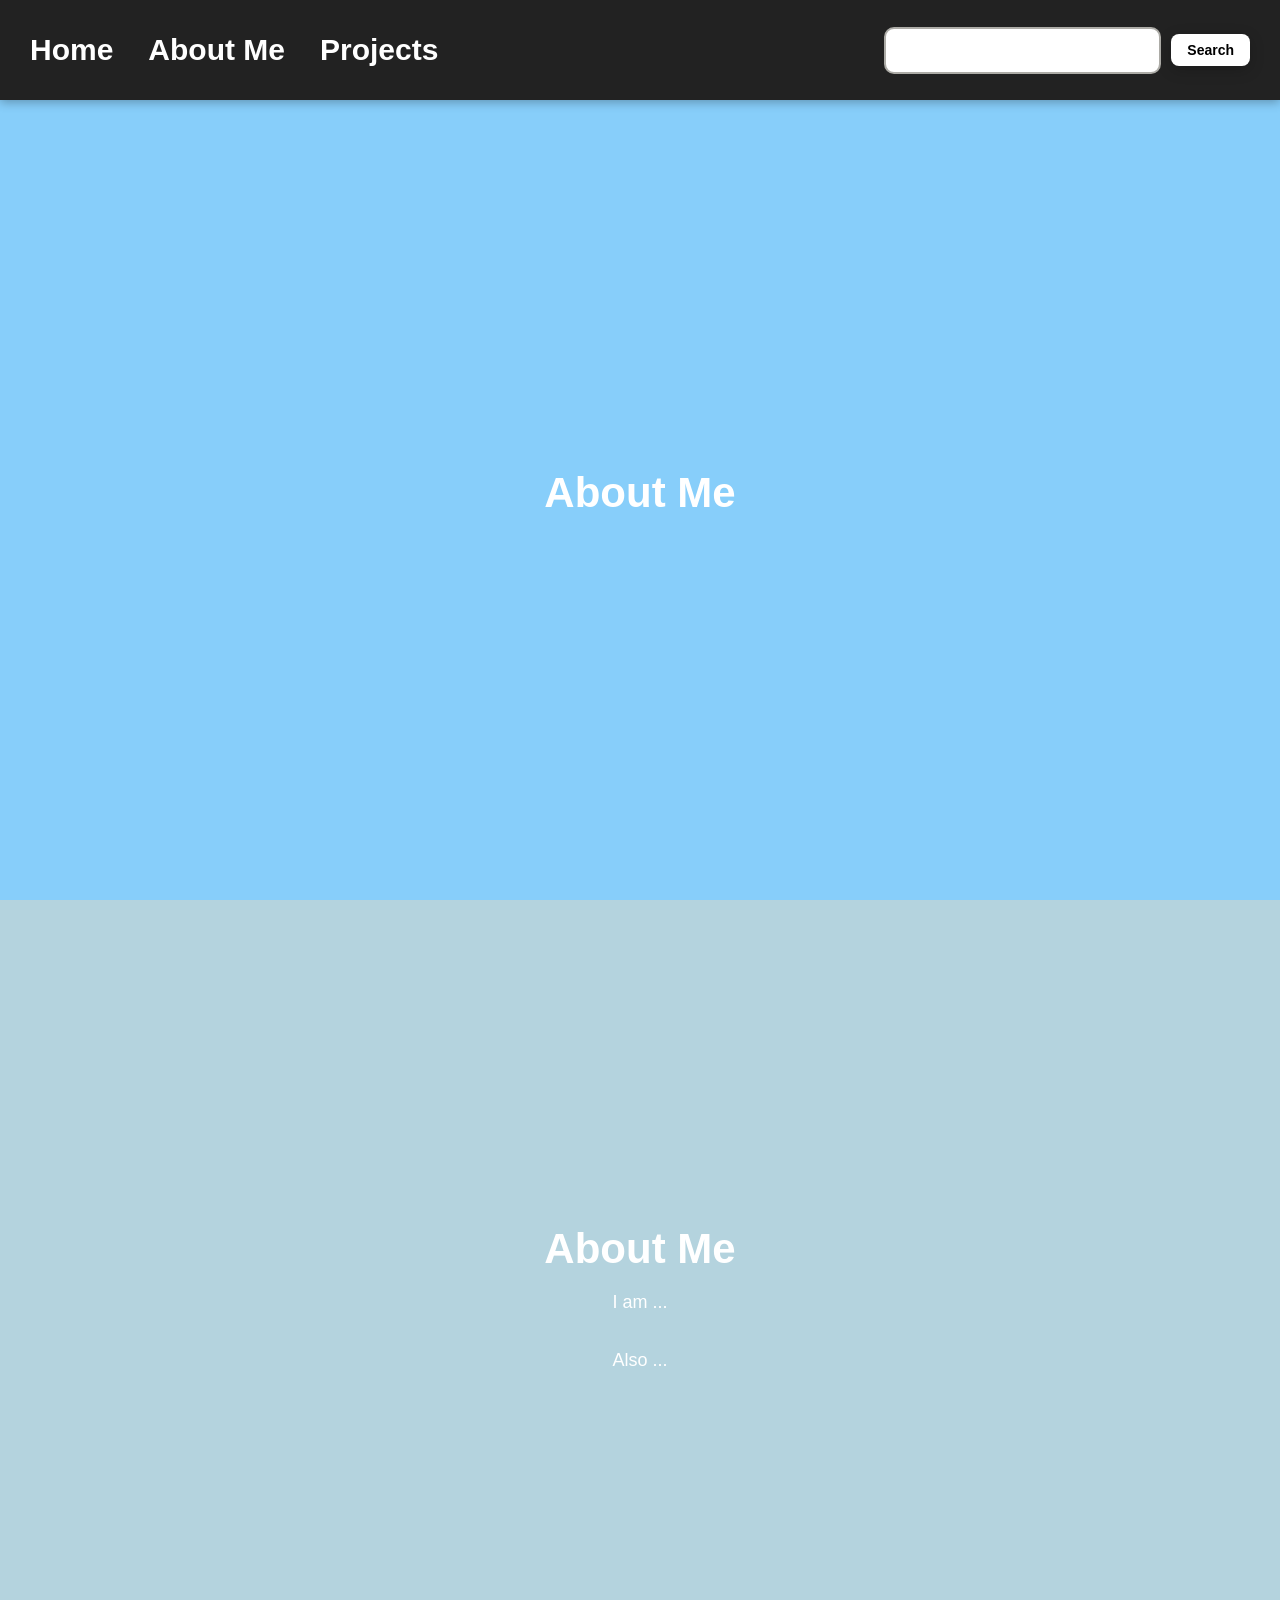
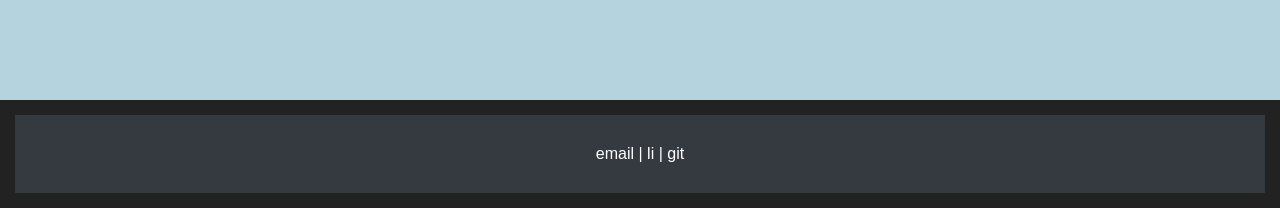
==== html/about.html @ 7b860691 "replaced all images with copyright-free images, to be used in the final site" ====
<!DOCTYPE html>
<html lang="en">

<head>
  <meta charset="UTF-8">
  <title>ABOUT</title>
  <link rel="stylesheet" href="../style.css">
  <link rel="stylesheet" href="../css/about.css">
    <script src="../script.js"></script>
</head>

<body>
  <nav id="navbar">
    <!-- add links to other pages in site navigation bar -->
    <ul class="nav-list">
      <li><a href="../index.html">Home</a></li>
      <li><a href="../html/about.html">About Me</a></li>
      <li><a href="../html/projects.html">Projects</a></li>
    </ul>
    <!-- search bar (MAY REMOVE) -->
    <div class="rightnav">
      <input type="text" name="search" id="search">
      <button class="btn btn-sm">Search</button>
    </div>
  </nav>


  <section class="about" id="about-header">
        <div class="box-main">
            <div class="firstHalf">
                <h1 class="text-big">About Me
                </h1>
            </div>
        </div>
  </section>

  <section class="first-section" id="first-section">
        <div class="box-main">
            <div class="firstHalf">
                <h1 class="text-big">
                    About Me
                </h1>
                <p class="intro-text">
                    I am ...
                    <br><br>
                    Also ...
                </p>
            </div>
        </div>
  </section>

    <!-- simple footer ft. contact details -->
    <footer class="background">
        <p class="text-footer">
            email | li | git
            <!-- ADD LINK FOR EMAIL AND GH -->
        </p>
    </footer>


</body>
---- style.css ----
/* general styles */
/* universal selector (*) removes default margin/paddingfrom all elements */
* {
    margin: 0;
    padding: 0;
    box-sizing: border-box;
}


body {
  background-color: #d5dadc;
  color: #222;
  font-family: sans-serif;
  animation: fadeIn 1s ease-in;
}

@keyframes fadeIn {
    from {
        opacity: 0;
    }

    to {
        opacity: 1;
    }
}

/* default navigation bar */
/* navbar - sticky top bar with solid color, nav links and search bar */
#navbar {
    display: flex;
    align-items: center;
    justify-content: space-between;
    position: sticky;
    top: 0;
    height: 100px;
    padding: 15px 30px;
    background: #222;
    z-index: 1000;
    box-shadow: 0 2px 10px rgba(0, 0, 0, 0.3);
    transition: all 0.3s ease;
}
.background {
    background: #222;
}
/* links to other pages (home, about me, projects) */
.nav-list {
    display: flex;
    align-items: center;
    gap: 35px;
    list-style: none;
    font-size: 30px;
}
.nav-list li a {
    text-decoration: none;
    color: white;
    font-weight: bold;
    transition: color o.3s ease;
}
.nav-list li a:hover {
    color: lightseagreen;
    text-shadow: 1px 1px 5px black;
}
.rightnav {
    display: flex;
    align-items: center;
    gap: 10px;
}
#search { 
    padding: 10px;
    font-size: 20px;
    border: 2px solid #adaca7;
    border-radius: 10px;
    outline: none;
    background: white;
    transition: 0.5s ease;
}
/* shrunk navbar when scrolling */
#navbar.scrolled {
    height: 55px;
}
#navbar.scrolled .nav-list {
    transform: scale(0.80);
    margin-left: -40px;
}
#navbar.scrolled #search {
    font-size: 16px;
    padding: 8px;
}

/* buttons (rounded buttons w backgrounds and hover animations) */
.btn {
    padding: 8px 20px;
    border: none;
    border-radius: 8px;
    background: white;
    color: black;
    font-weight: bold;
    cursor: pointer;
    transition: background 0.3s ease, transform 0.2s ease;
    box-shadow: 0 4px 15px rgba(0, 0, 0, 0.2);
}

.btn:hover {
    background: linear-gradient(45deg, #a1c4fd, #c2e9fb);
    transform: scale(1.05);
}

.btn-sm {
    padding: 8px 16px;
    font-size: 14px;
}

/* sections */
/* general section styles */
.firstsection,
.secondsection {
    height: 600px;
    color: white;
    display: flex;
    align-items: center;
    justify-content: center;
    animation: fadeIn 1s ease-in;
}
.thirdsection {
    height: 800px;
    color: white;
    display: flex;
    align-items: center;
    justify-content: center;
    animation: fadeIn 1s ease-in;
    background: lightblue;
}
/* individual section backgrounds */
.firstsection {
    background: #5bb3d8;
}
.secondsection {
    background: lightskyblue;
}
/* content inside sections */
.box-main {
    text-align: center;
    max-width: 80%;
}
.text-big {
    font-family: sans-serif;
    font-weight: bold;
    font-size: 42px;
    margin-bottom: 15px;
    animation: slideUp 1s ease-in-out;
}
.intro-text {
    font-size: 18px;
    color: white;
    line-height: 1.6;
}
.THC-header {
    font-family: sans-serif;
    font-weight: bold;
    font-size: 34px;
    margin-bottom: 12px;
    animation: slideUp 1s ease-in-out;
}
.THC {
    font-size: 18px;
    color: white;
    line-height: 1.6;
    width: 60%;
    float: left;
}
.salinity {
    padding: 5px;
    width: 40%;
    height: 300px;
    float: right;
}
.atm-header {
    font-family: sans-serif;
    font-weight: bold;
    font-size: 34px;
    margin-bottom: 12px;
    animation: slideUp 1s ease-in-out;
    margin-top: 10px;
}
.atm {
    font-size: 18px;
    color: white;
    line-height: 1.6;
    width: 60%;
    float: right;
}
.atmosphere {
    padding: 5px;
    width: 40%;
    height: 300px;
    float: left;
}
.text-footer {
    text-align: center;
    padding: 30px 0;
    font-family: sans-serif;
    display: flex;
    justify-content: center;
    background-color: #343a40;
    color: white;
}

footer {
    text-align: center;
    padding: 15px;
    background-color: black;
    color: white;
}
---- css/about.css ----
.about {
    height: 800px;
    color: white;
    display: flex;
    align-items: center;
    justify-content: center;
    animation: fadeIn 1s ease-in;
    background: lightskyblue;
}
.first-section {
    height: 800px;
    color: white;
    display: flex;
    align-items: center;
    justify-content: center;
    animation: fadeIn 1s ease-in;
    background: #b4d3de;
}
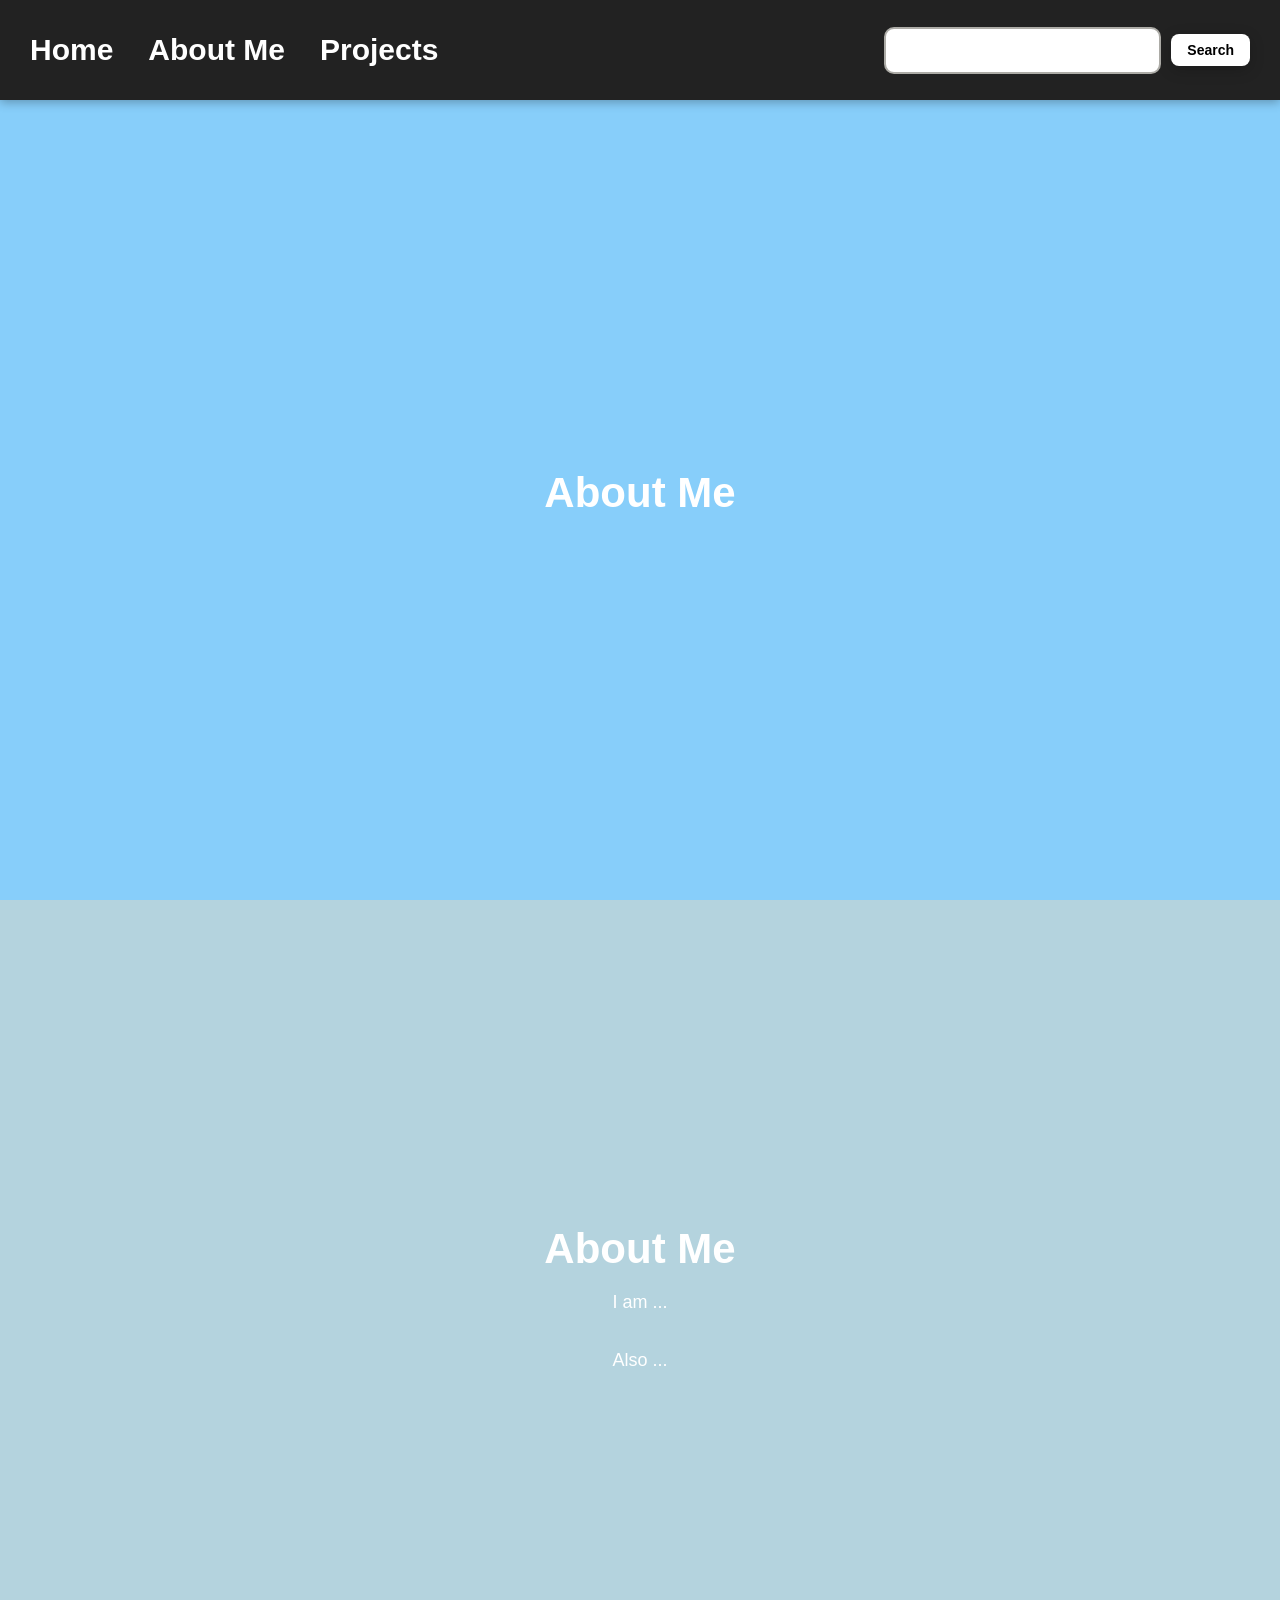
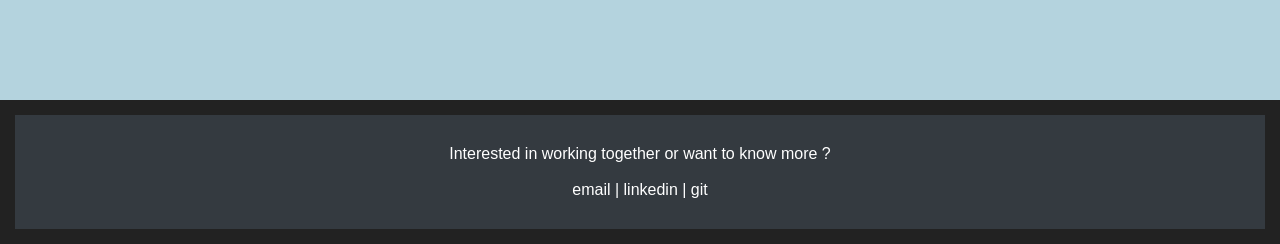
==== commit 7ddfbd63: "updated the homepage to now include a scrolling image slideshow of 'feature projects' (which I may r" ====
--- a/html/about.html
+++ b/html/about.html
@@ -52,7 +52,10 @@
     <!-- simple footer ft. contact details -->
     <footer class="background">
         <p class="text-footer">
-            email | li | git
+            Interested in working together
+            or want to know more ?
+            <br><br>
+            email | linkedin | git
             <!-- ADD LINK FOR EMAIL AND GH -->
         </p>
     </footer>
--- a/style.css
+++ b/style.css
@@ -195,6 +195,7 @@
     height: 300px;
     float: left;
 }
+
 .text-footer {
     text-align: center;
     padding: 30px 0;
@@ -204,10 +205,251 @@
     background-color: #343a40;
     color: white;
 }
-
 footer {
     text-align: center;
     padding: 15px;
     background-color: black;
     color: white;
-}+}
+
+/* scrolling slideshow of image projects */
+.home-gallery {
+    position: relative;
+    width: 100%;
+    overflow: hidden;
+    background-color: rgb(179, 226, 255);
+}
+.gallery-track {
+    display: flex;
+    width: 100%;
+    overflow-x: auto;
+    scroll-snap-type: x mandatory;
+    scroll-behavior: smooth;
+    scrollbar-width: none;
+}
+.gallery-track::-webkit-scrollbar {
+    display: none;
+}
+.gallery-slide {
+    flex: 0 0 100%;
+    width: 100%;
+    scroll-snap-align: start;
+    scroll-snap-stop: always;
+    display: block;
+    position: relative;
+    overflow: hidden;
+}
+/* dimmed overlay for image (brightens on hover) */
+.gallery-slide::after {
+    content: "";
+    position: absolute;
+    inset: 0;
+    background: rgba(0, 0, 0, 0.35);
+    transition: background 0.4s ease;
+    pointer-events: none;
+}
+.gallery-slide img {
+    display: block;
+    width: 100%;
+    height: auto;
+    max-width: 2000px;
+    max-height: 750px;
+    border-radius: 15px;
+}
+/* title card (may remove) */
+.gallery-title {
+    position: absolute;
+    top: 30px;
+    left: 50%;
+    transform: translateX(-50%);
+    z-index: 2;
+    color: white;
+    font-size: 28px;
+    font-weight: 500;
+    background-color: rgba(0, 0, 0, 0.65);
+    padding: 18px 40px;
+    width: max-content;
+    text-align: center;
+    transition: background-color 0.4s ease, transform 0.4s ease;
+}
+/* brighten image and title card on hover */
+.gallery-slide:hover::after {
+    background: rgba(0, 0, 0, 0.05);
+}
+.gallery-slide:hover img {
+    filter: brightness(1.08);
+}
+.gallery-slide:hover .gallery-title {
+    background-color: rgba(0, 0, 0, 0.45);
+}
+/* previous/next buttons for image slideshow */
+.gallery-button {
+    position: absolute;
+    top: 50%;
+    transform: translateY(-50%);
+    z-index: 10;
+    border: none;
+    background: rgba(0, 0, 0, 0.4);
+    color: white;
+    width: 45px;
+    height: 45px;
+    cursor: pointer;
+    display: flex;
+    align-items: center;
+    justify-content: center;
+    font-size: 20px;
+}
+.gallery-prev {
+    left: 20px;
+}
+.gallery-next {
+    right: 20px;
+}
+.gallery-button:hover {
+    background: rgba(0, 0, 0, 0.7);
+}
+
+/* current project section */
+.current-project {
+  max-width: 1300px;
+  margin: 0 auto;
+  padding: 120px 40px;
+
+  display: grid;
+  grid-template-columns: 1.1fr 0.9fr;
+  gap: 80px;
+  align-items: center;
+  background-color: #a1c4fd;
+}
+/* image of plots */
+.current-project-image {
+  width: 100%;
+  aspect-ratio: 14 / 10;
+  overflow: hidden;
+  border-radius: 5px;
+}
+.current-project-image img {
+  width: 100%;
+  height: 100%;
+  object-fit: cover;
+  transition: transform 0.5s ease;
+}
+.current-project-image:hover img {
+  transform: scale(1.03);
+}
+/* text content */
+.current-project-info {
+  max-width: 500px;
+}
+.section-label {
+  font-size: 0.75rem;
+  letter-spacing: 0.15em;
+  margin-bottom: 10px;
+  opacity: 0.6;
+}
+.project-info h2 {
+  font-size: 3rem;
+  margin: 0 0 35px;
+}
+/* tabs */
+.project-tabs {
+  display: flex;
+  gap: 25px;
+  border-bottom: 1px solid #ddd;
+  margin-bottom: 30px;
+}
+.tab {
+  position: relative;
+  border: none;
+  background: none;
+  padding: 0 0 12px;
+  font: inherit;
+  cursor: pointer;
+  opacity: 0.45;
+  transition: opacity 0.25s ease;
+}
+.tab:hover {
+  opacity: 0.8;
+}
+.tab.active {
+  opacity: 1;
+}
+/* line showing active tab */
+.tab.active::after {
+  content: "";
+  position: absolute;
+  left: 0;
+  bottom: -1px;
+  width: 100%;
+  height: 2px;
+  background: currentColor;
+}
+/* main content */
+.project-content {
+  min-height: 180px;
+}
+.content-panel {
+  display: none;
+  animation: fadeIn 0.35s ease;
+}
+.content-panel.active {
+  display: block;
+}
+.content-panel p {
+  line-height: 1.7;
+  margin-bottom: 20px;
+}
+.content-panel ul {
+  padding-left: 20px;
+  line-height: 1.8;
+}
+/* links to git and more info */
+.project-links {
+  display: flex;
+  align-items: center;
+  gap: 25px;
+  margin-top: 30px;
+}
+.project-button {
+  padding: 12px 20px;
+  background: #111;
+  color: white;
+  text-decoration: none;
+  border-radius: 4px;
+  transition: transform 0.2s ease;
+}
+.project-button:hover {
+  transform: translateY(-2px);
+}
+.github-link {
+  color: inherit;
+  text-decoration: none;
+}
+/* animation */
+@keyframes fadeIn {
+  from {
+    opacity: 0;
+    transform: translateY(8px);
+  }
+  to {
+    opacity: 1;
+    transform: translateY(0);
+  }
+}
+/* mobile compatability */
+@media (max-width: 800px) {
+  .current-project {
+    grid-template-columns: 1fr;
+    gap: 40px;
+    padding: 80px 25px;
+  }
+  .project-info {
+    max-width: none;
+  }
+  .project-info h2 {
+    font-size: 2.2rem;
+  }
+}
+
+/* tbc */
+
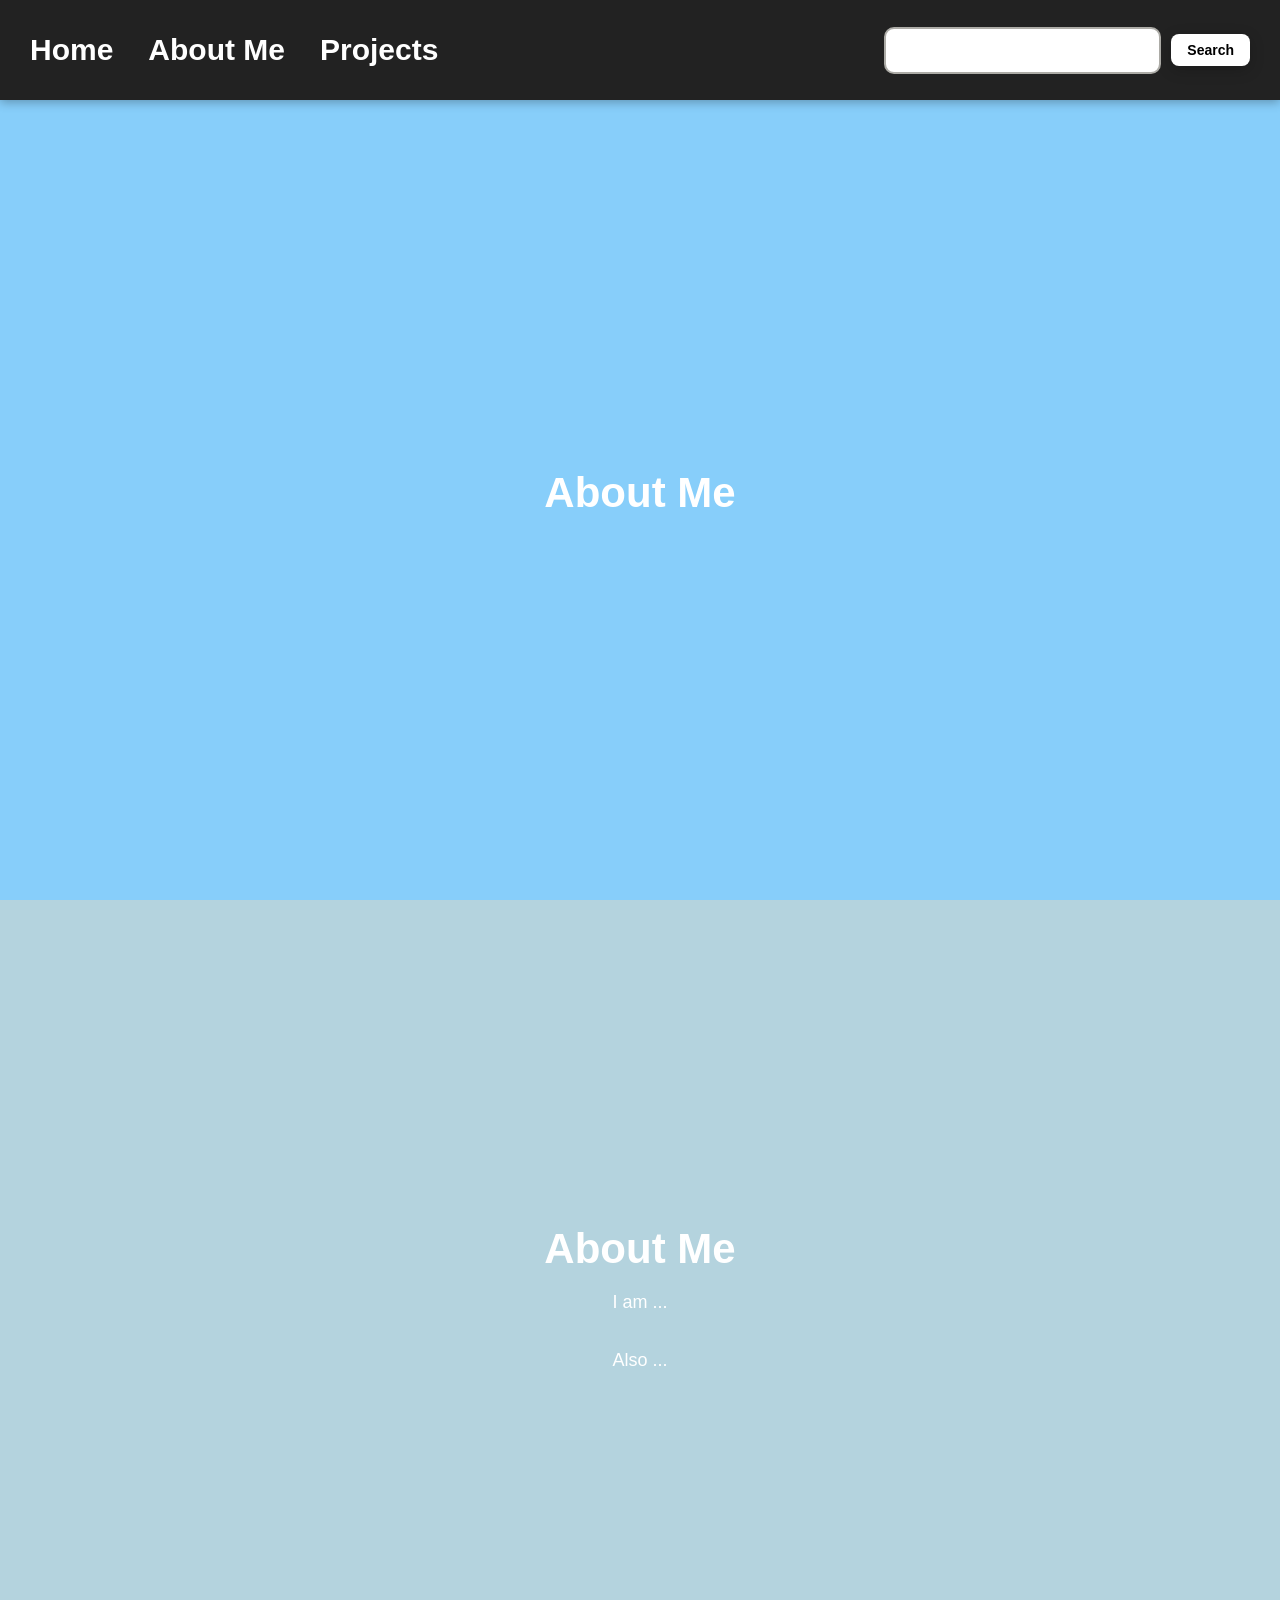
==== commit b3ae7f7b: "replaced images in homepage gallery, and added text discussing my current project on the homepage. a" ====
--- a/html/about.html
+++ b/html/about.html
@@ -24,40 +24,46 @@
     </div>
   </nav>
 
+  <main class="main-content">
+    <section class="about" id="about-header">
+            <div class="box-main">
+                <div class="firstHalf">
+                    <h1 class="text-big">About Me
+                    </h1>
+                </div>
+            </div>
+    </section>
 
-  <section class="about" id="about-header">
-        <div class="box-main">
-            <div class="firstHalf">
-                <h1 class="text-big">About Me
-                </h1>
+    <section class="first-section" id="first-section">
+            <div class="box-main">
+                <div class="firstHalf">
+                    <h1 class="text-big">
+                        About Me
+                    </h1>
+                    <p class="intro-text">
+                        I am ...
+                        <br><br>
+                        Also ...
+                    </p>
+                </div>
+            </div>
+    </section>
+    </main>
+
+    <!-- simple footer ft. contact details -->
+    <footer class="footer">
+        <div class="footer-content">
+            <p class="footer-label">GET IN TOUCH</p>
+            <p class="text-footer">
+                Interested in working together
+                or want to know more?
+            </p>
+            <div class="footer-links">
+                <a href="mailto:cam.372@outlook.com">Email</a>
+                <a href="#">LinkedIn</a>
+                <a href="#">GitHub</a>
             </div>
         </div>
-  </section>
-
-  <section class="first-section" id="first-section">
-        <div class="box-main">
-            <div class="firstHalf">
-                <h1 class="text-big">
-                    About Me
-                </h1>
-                <p class="intro-text">
-                    I am ...
-                    <br><br>
-                    Also ...
-                </p>
-            </div>
-        </div>
-  </section>
-
-    <!-- simple footer ft. contact details -->
-    <footer class="background">
-        <p class="text-footer">
-            Interested in working together
-            or want to know more ?
-            <br><br>
-            email | linkedin | git
-            <!-- ADD LINK FOR EMAIL AND GH -->
-        </p>
     </footer>
 
 
--- a/style.css
+++ b/style.css
@@ -12,7 +12,10 @@
   color: #222;
   font-family: sans-serif;
   animation: fadeIn 1s ease-in;
-}
+  margin: 0;
+  background: #111;
+}
+
 
 @keyframes fadeIn {
     from {
@@ -196,22 +199,6 @@
     float: left;
 }
 
-.text-footer {
-    text-align: center;
-    padding: 30px 0;
-    font-family: sans-serif;
-    display: flex;
-    justify-content: center;
-    background-color: #343a40;
-    color: white;
-}
-footer {
-    text-align: center;
-    padding: 15px;
-    background-color: black;
-    color: white;
-}
-
 /* scrolling slideshow of image projects */
 .home-gallery {
     position: relative;
@@ -253,7 +240,7 @@
     width: 100%;
     height: auto;
     max-width: 2000px;
-    max-height: 750px;
+    max-height: 700px;
     border-radius: 15px;
 }
 /* title card (may remove) */
@@ -313,20 +300,19 @@
 .current-project {
   max-width: 1300px;
   margin: 0 auto;
-  padding: 120px 40px;
-
+  padding: 50px 40px;
   display: grid;
   grid-template-columns: 1.1fr 0.9fr;
-  gap: 80px;
+  gap: 50px;
   align-items: center;
   background-color: #a1c4fd;
 }
 /* image of plots */
 .current-project-image {
   width: 100%;
-  aspect-ratio: 14 / 10;
+  aspect-ratio: 18 / 10;
   overflow: hidden;
-  border-radius: 5px;
+  border-radius: 10px;
 }
 .current-project-image img {
   width: 100%;
@@ -451,5 +437,52 @@
   }
 }
 
-/* tbc */
-
+/* footer */
+.main-content {
+    position: relative;
+    z-index: 2;
+    background: white;
+    margin-bottom: 40vh;
+}
+.footer {
+    position: fixed;
+    left: 0;
+    bottom: 0;
+    width: 100%;
+    height: 40vh;
+    z-index: 1;
+    background: #393a3b;
+    color: white;
+    box-sizing: border-box;
+    padding: 60px;
+}
+.footer-content {
+    width: 100%;
+}
+.footer-label {
+    font-size: 0.75rem;
+    letter-spacing: 0.15em;
+    opacity: 0.5;
+    margin-bottom: 40px;
+}
+.text-footer {
+    font-size: 40px;
+    line-height: 0.95;
+    max-width: 1000px;
+    margin: 0;
+}
+.footer-links {
+    display: flex;
+    gap: 30px;
+    margin-top: 80px;
+}
+.footer-links a {
+    color: white;
+    text-decoration: none;
+    border-bottom: 1px solid rgba(255, 255, 255, 0.4);
+    padding-bottom: 5px;
+}
+.footer-links a:hover {
+    border-color: white;
+}
+
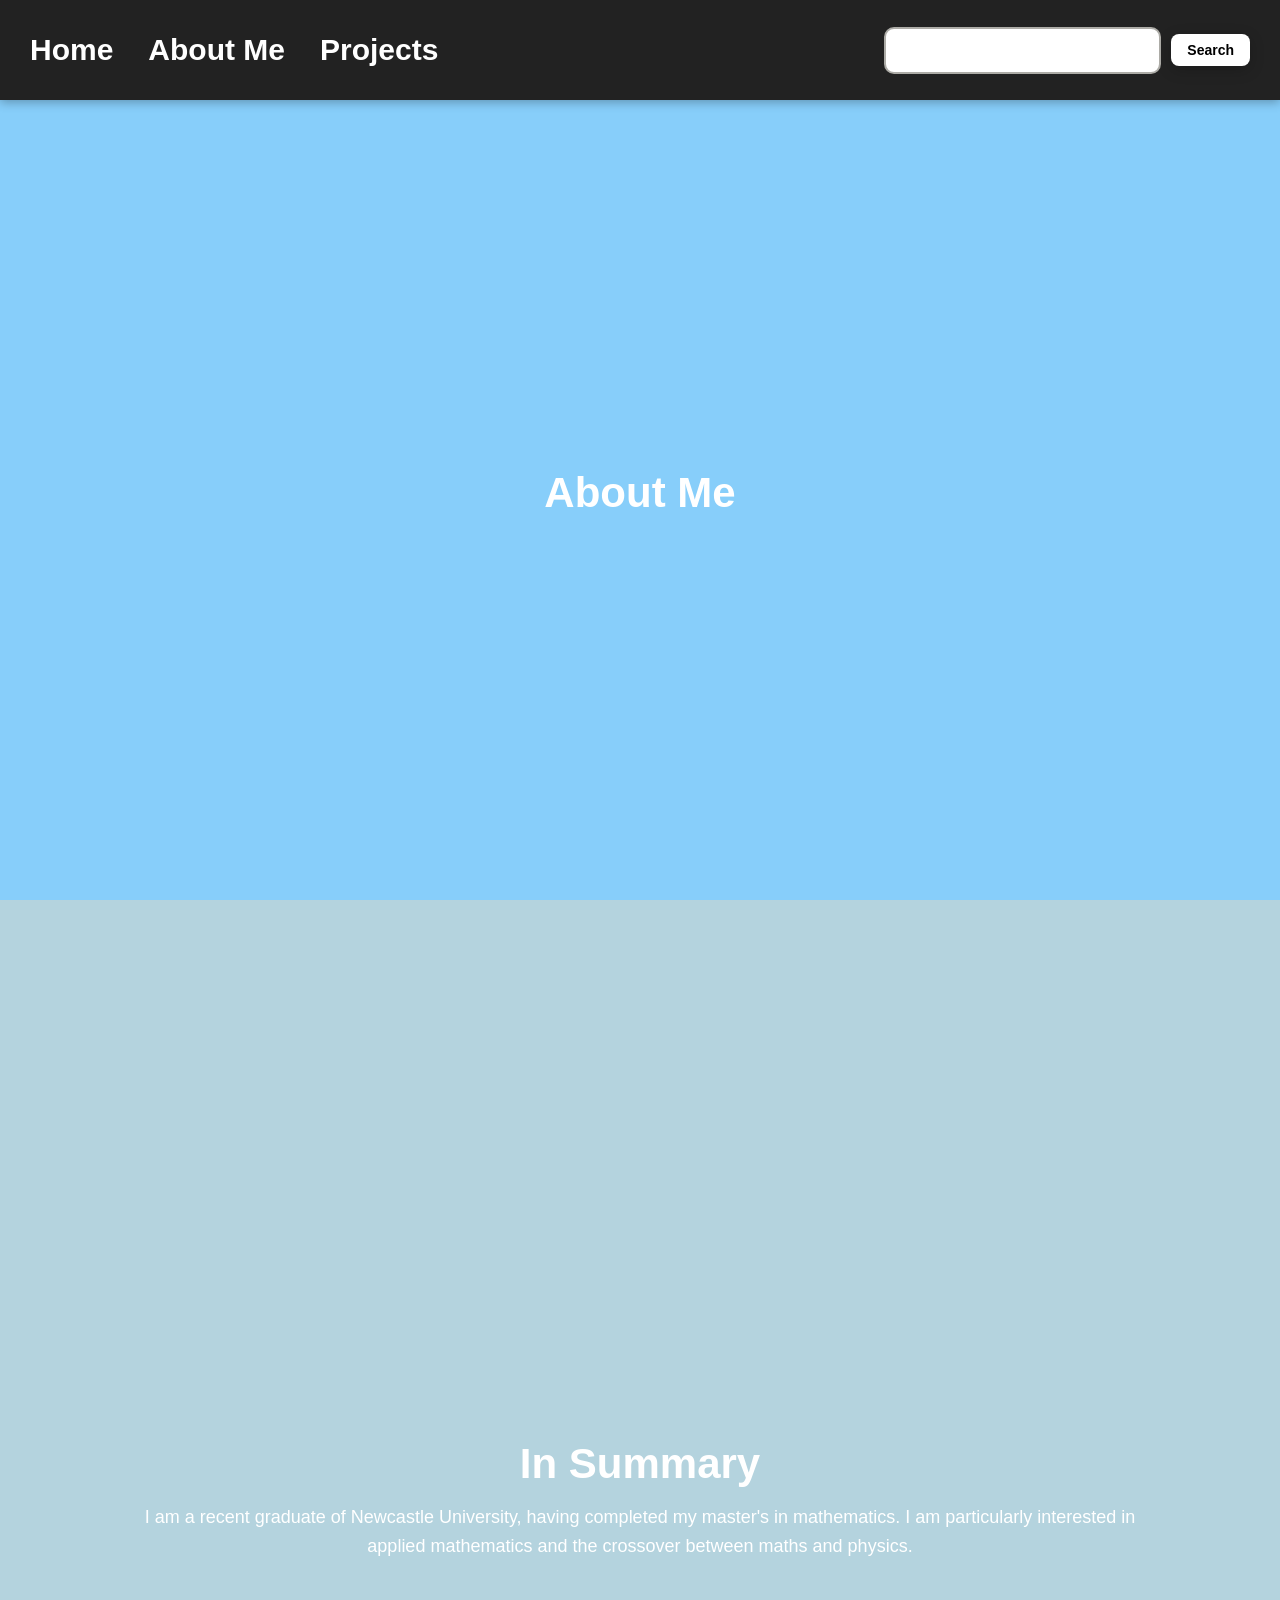
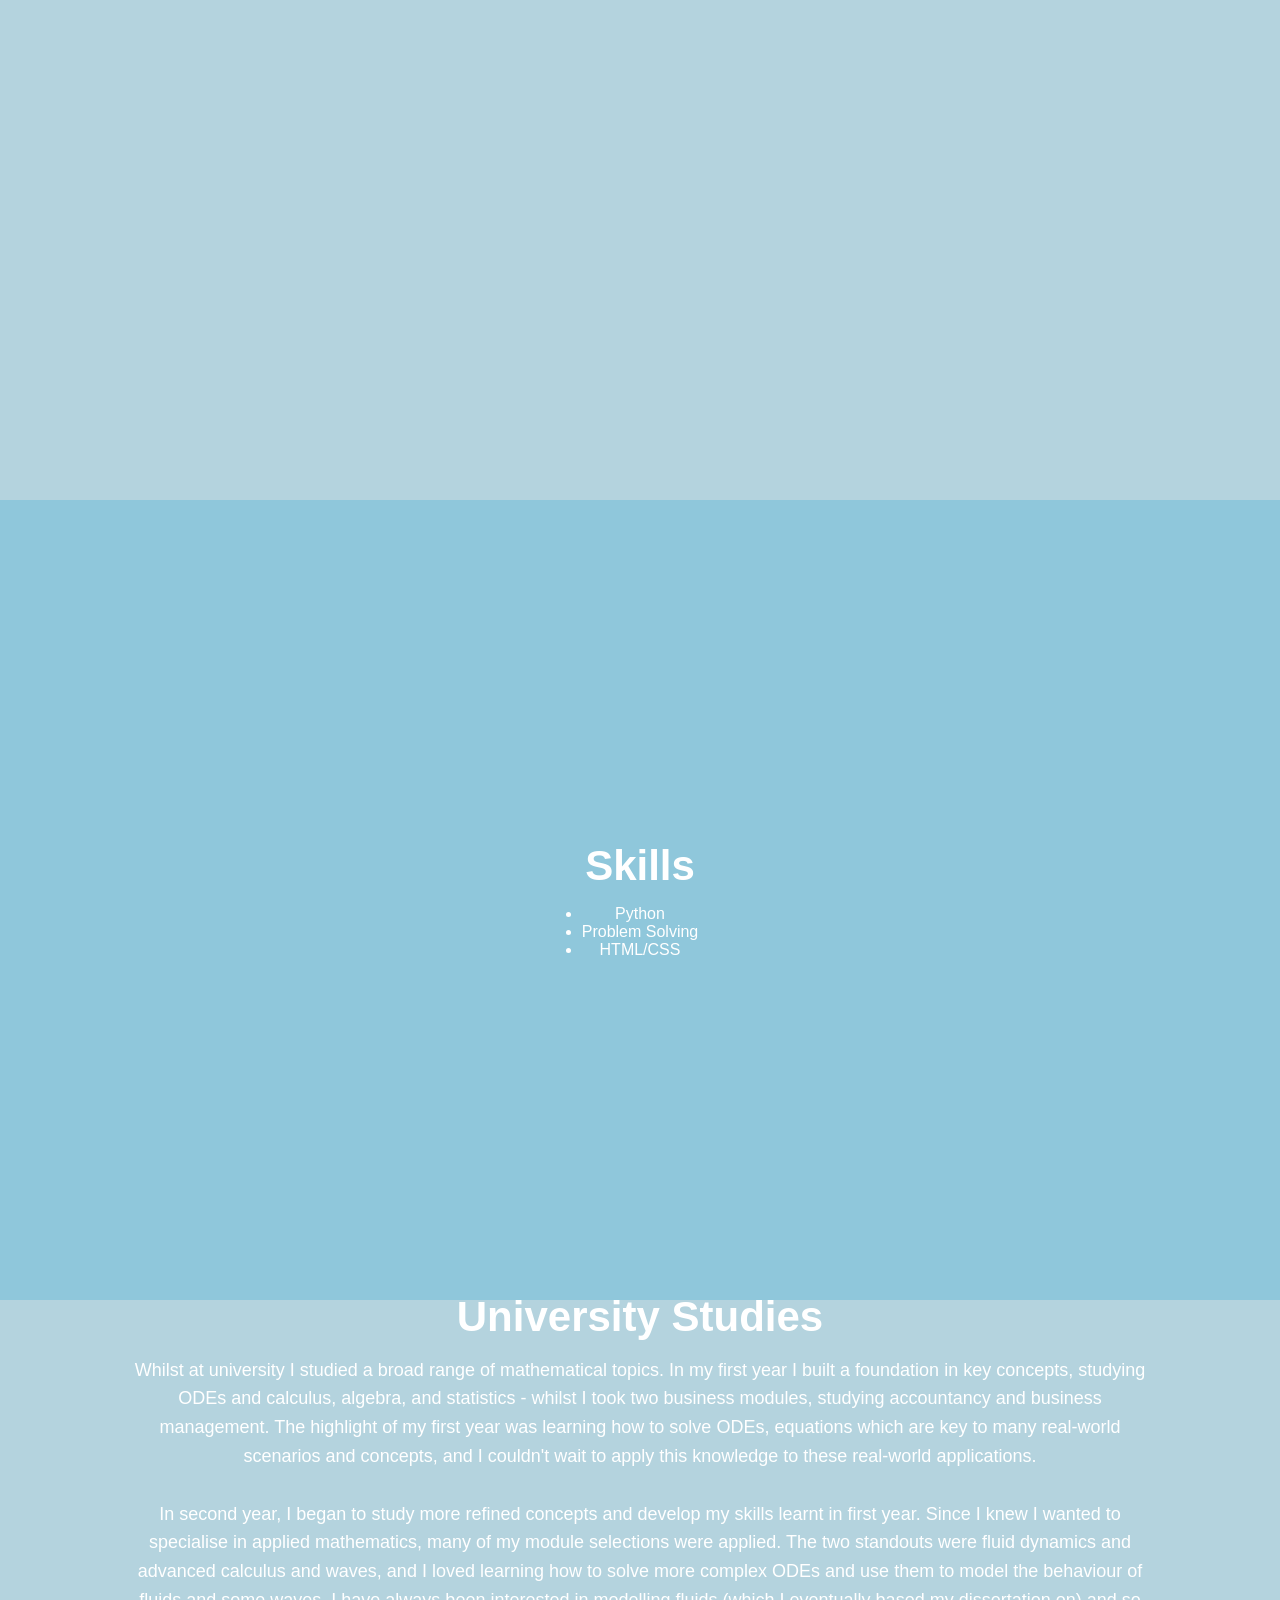
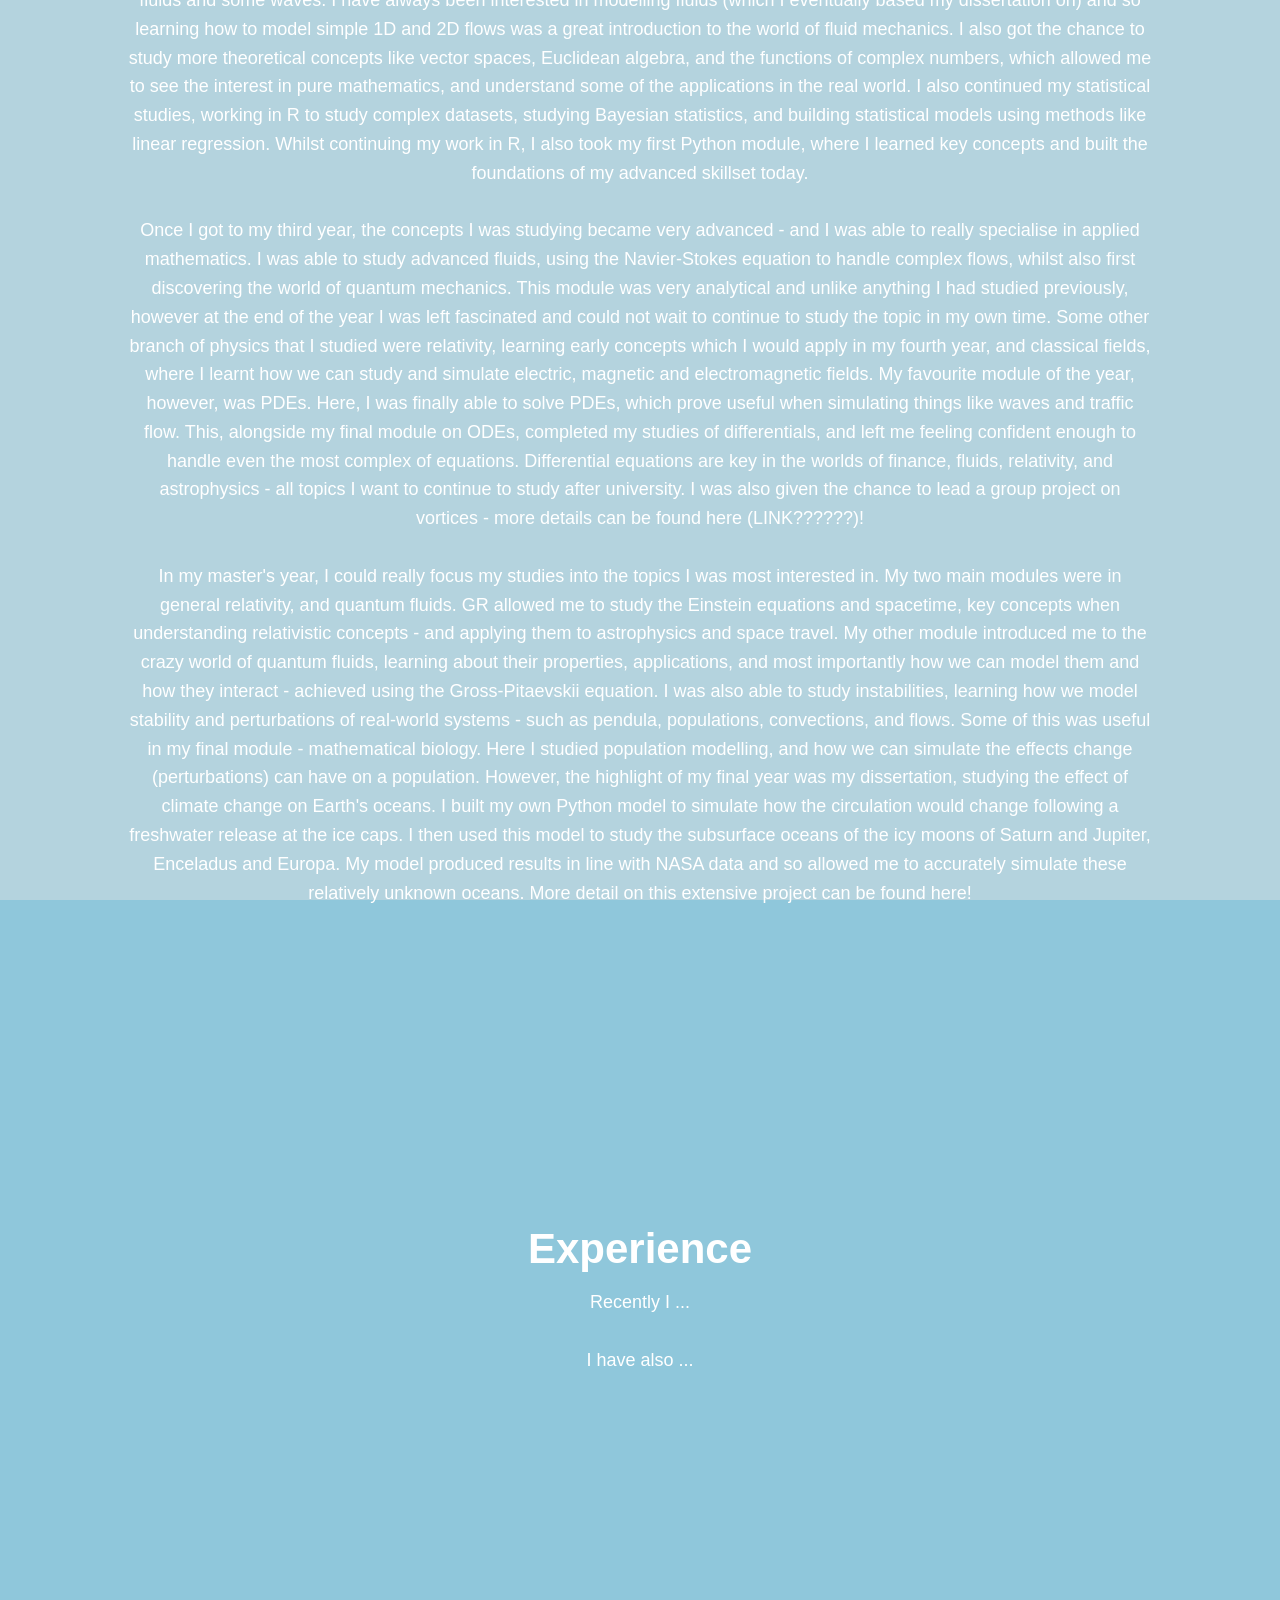
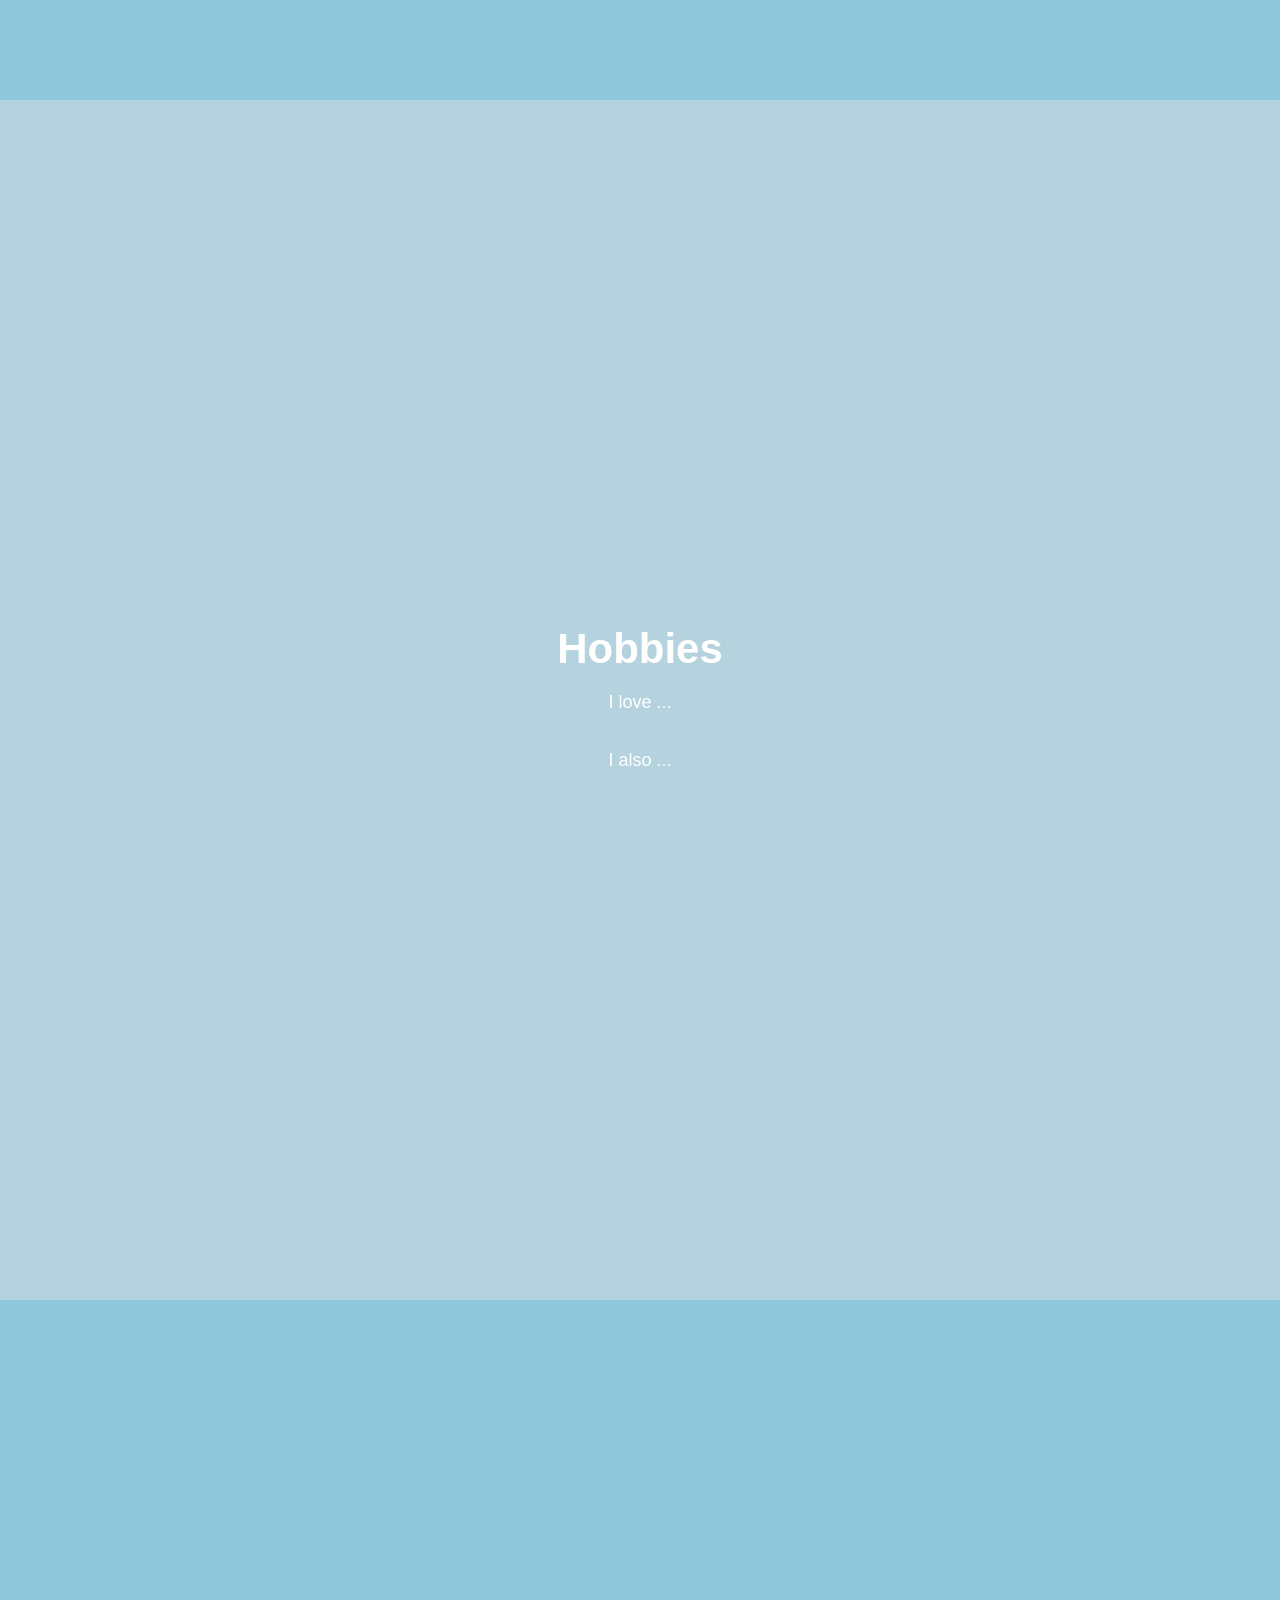
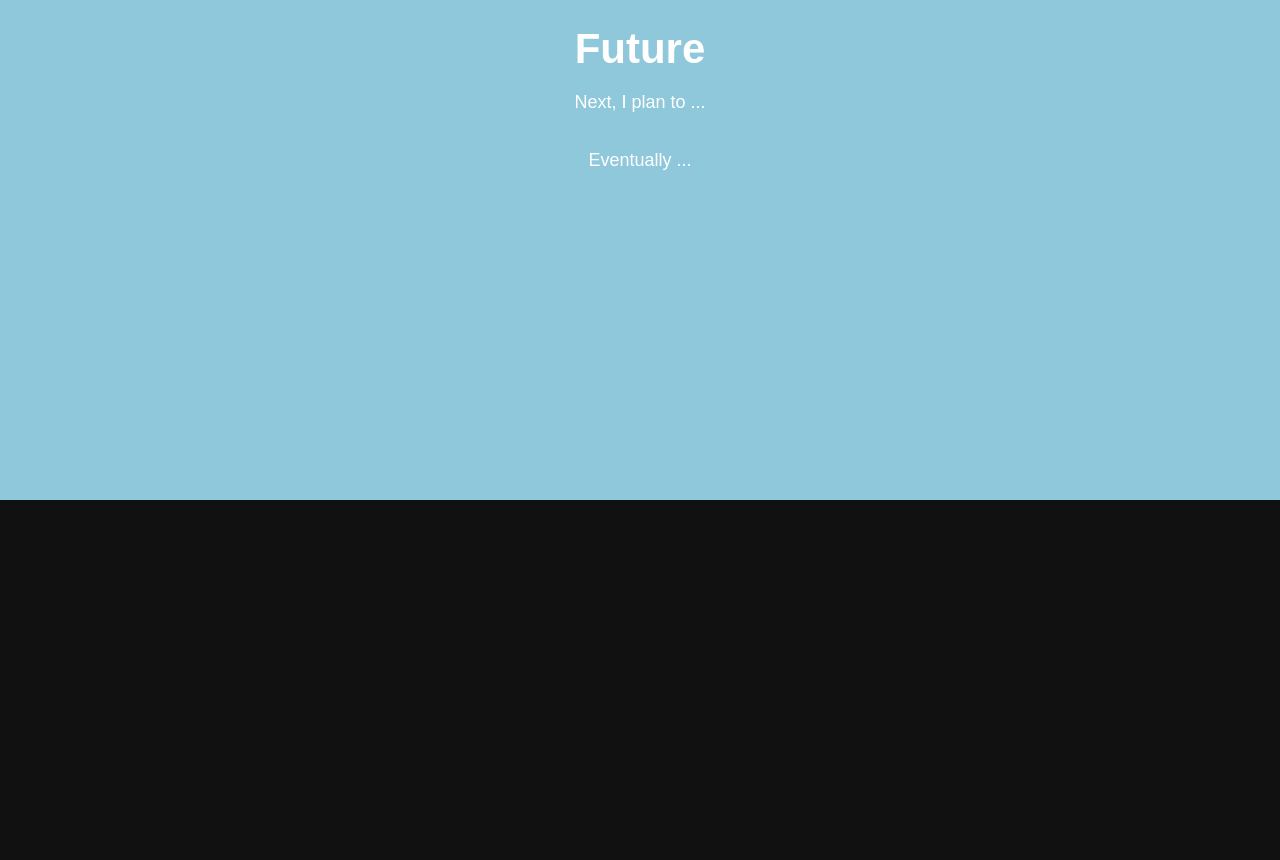
==== commit a2a4e1b3: "began write up for about me page, tbc" ====
--- a/html/about.html
+++ b/html/about.html
@@ -38,17 +38,160 @@
             <div class="box-main">
                 <div class="firstHalf">
                     <h1 class="text-big">
-                        About Me
-                    </h1>
-                    <p class="intro-text">
-                        I am ...
-                        <br><br>
-                        Also ...
-                    </p>
-                </div>
-            </div>
-    </section>
+                        In Summary
+                    </h1>
+                    <p class="intro-text">
+                        I am a recent graduate of Newcastle University, having 
+                        completed my master's in mathematics. I am particularly 
+                        interested in applied mathematics and the crossover between 
+                        maths and physics. 
+                    </p>
+                </div>
+            </div>
+    </section>
+
+    <section class="second-section" id="second-section">
+            <div class="box-main">
+                <div class="firstHalf">
+                    <h1 class="text-big">
+                        Skills
+                    </h1>
+                    <p class="intro-text">
+                      <ul>
+                        <li>Python</li>
+                        <li>Problem Solving</li>
+                        <li>HTML/CSS</li>
+                      </ul>
+                    </p>
+                </div>
+            </div>
+    </section>
+
+    <section class="first-section" id="first-section">
+            <div class="box-main">
+                <div class="firstHalf">
+                    <h1 class="text-big">
+                        University Studies
+                    </h1>
+                    <p class="intro-text">
+                        Whilst at university I studied a broad range of mathematical 
+                        topics. In my first year I built a foundation in key concepts, 
+                        studying ODEs and calculus, algebra, and statistics - whilst I 
+                        took two business modules, studying accountancy and business 
+                        management. The highlight of my first year was learning how to 
+                        solve ODEs, equations which are key to many real-world scenarios 
+                        and concepts, and I couldn't wait to apply this knowledge to these 
+                        real-world applications. 
+                        <br><br>
+                        In second year, I began to study more refined concepts and develop 
+                        my skills learnt in first year. Since I knew I wanted to specialise 
+                        in applied mathematics, many of my module selections were applied. 
+                        The two standouts were fluid dynamics and advanced calculus and waves, 
+                        and I loved learning how to solve more complex ODEs and use them to 
+                        model the behaviour of fluids and some waves. I have always been 
+                        interested in modelling fluids (which I eventually based my dissertation 
+                        on) and so learning how to model simple 1D and 2D flows was a great 
+                        introduction to the world of fluid mechanics. I also got the chance 
+                        to study more theoretical concepts like vector spaces, Euclidean algebra, 
+                        and the functions of complex numbers, which allowed me to see the interest 
+                        in pure mathematics, and understand some of the applications in the real 
+                        world. I also continued my statistical studies, working in R to study 
+                        complex datasets, studying Bayesian statistics, and building statistical 
+                        models using methods like linear regression. Whilst continuing my work in 
+                        R, I also took my first Python module, where I learned key concepts and 
+                        built the foundations of my advanced skillset today. 
+                        <br><br>
+                        Once I got to my third year, the concepts I was studying became very 
+                        advanced - and I was able to really specialise in applied mathematics. I 
+                        was able to study advanced fluids, using the Navier-Stokes equation to handle 
+                        complex flows, whilst also first discovering the world of quantum mechanics. 
+                        This module was very analytical and unlike anything I had studied previously, 
+                        however at the end of the year I was left fascinated and could not wait to 
+                        continue to study the topic in my own time. Some other branch of physics that 
+                        I studied were relativity, learning early concepts which I would apply in my 
+                        fourth year, and classical fields, where I learnt how we can study and 
+                        simulate electric, magnetic and electromagnetic fields. My favourite module 
+                        of the year, however, was PDEs. Here, I was finally able to solve PDEs, 
+                        which prove useful when simulating things like waves and traffic flow. This, 
+                        alongside my final module on ODEs, completed my studies of differentials, 
+                        and left me feeling confident enough to handle even the most complex of 
+                        equations. Differential equations are key in the worlds of finance, fluids, 
+                        relativity, and astrophysics - all topics I want to continue to study after 
+                        university. I was also given the chance to lead a group project on vortices 
+                        - more details can be found here (LINK??????)!
+                        <br><br>
+                        In my master's year, I could really focus my studies into the topics I was 
+                        most interested in. My two main modules were in general relativity, and 
+                        quantum fluids. GR allowed me to study the Einstein equations and spacetime, 
+                        key concepts when understanding relativistic concepts - and applying them to 
+                        astrophysics and space travel. My other module introduced me to the crazy 
+                        world of quantum fluids, learning about their properties, applications, and 
+                        most importantly how we can model them and how they interact - achieved using 
+                        the Gross-Pitaevskii equation. I was also able to study instabilities, 
+                        learning how we model stability and perturbations of real-world systems - such 
+                        as pendula, populations, convections, and flows. Some of this was useful in 
+                        my final module - mathematical biology. Here I studied population modelling, 
+                        and how we can simulate the effects change (perturbations) can have on a 
+                        population. However, the highlight of my final year was my dissertation, 
+                        studying the effect of climate change on Earth's oceans. I built my own Python 
+                        model to simulate how the circulation would change following a freshwater 
+                        release at the ice caps. I then used this model to study the subsurface oceans 
+                        of the icy moons of Saturn and Jupiter, Enceladus and Europa. My model produced 
+                        results in line with NASA data and so allowed me to accurately simulate these 
+                        relatively unknown oceans. More detail on this extensive project can be found 
+                        here!
+                    </p>
+                </div>
+            </div>
+    </section>
+
+    <section class="second-section" id="second-section">
+            <div class="box-main">
+                <div class="firstHalf">
+                    <h1 class="text-big">
+                        Experience
+                    </h1>
+                    <p class="intro-text">
+                        Recently I ...
+                        <br><br>
+                        I have also ...
+                    </p>
+                </div>
+            </div>
+    </section>
+
+    <section class="first-section" id="first-section">
+            <div class="box-main">
+                <div class="firstHalf">
+                    <h1 class="text-big">
+                        Hobbies
+                    </h1>
+                    <p class="intro-text">
+                        I love ...
+                        <br><br>
+                        I also ...
+                    </p>
+                </div>
+            </div>
+    </section>
+
+    <section class="second-section" id="second-section">
+            <div class="box-main">
+                <div class="firstHalf">
+                    <h1 class="text-big">
+                        Future
+                    </h1>
+                    <p class="intro-text">
+                        Next, I plan to ...
+                        <br><br>
+                        Eventually ...
+                    </p>
+                </div>
+            </div>
+    </section>
+
     </main>
+
 
     <!-- simple footer ft. contact details -->
     <footer class="footer">
--- a/css/about.css
+++ b/css/about.css
@@ -8,11 +8,20 @@
     background: lightskyblue;
 }
 .first-section {
+    height: 1200px;
+    color: white;
+    display: flex;
+    align-items: center;
+    justify-content: center;
+    animation: fadeIn 1s ease-in;
+    background: #b4d3de;
+}
+.second-section {
     height: 800px;
     color: white;
     display: flex;
     align-items: center;
     justify-content: center;
     animation: fadeIn 1s ease-in;
-    background: #b4d3de;
+    background: #8fc7db;
 }
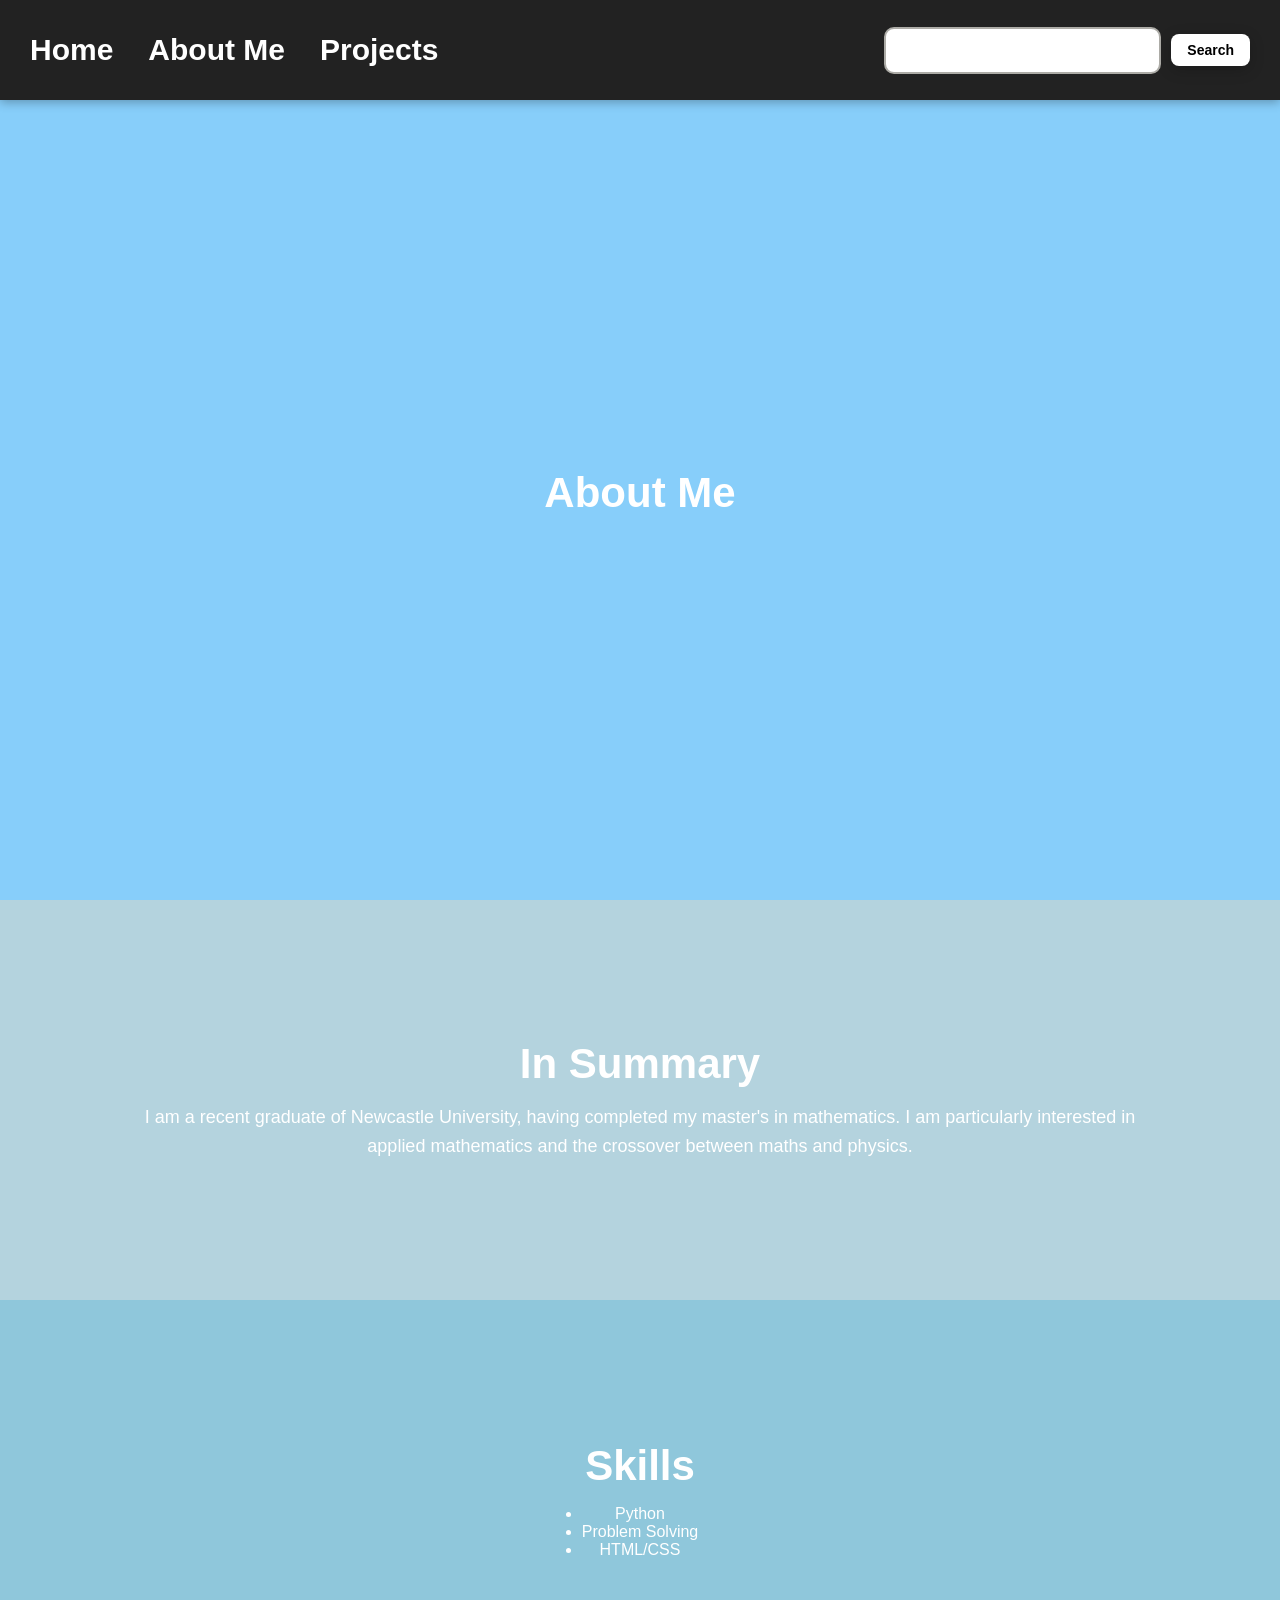
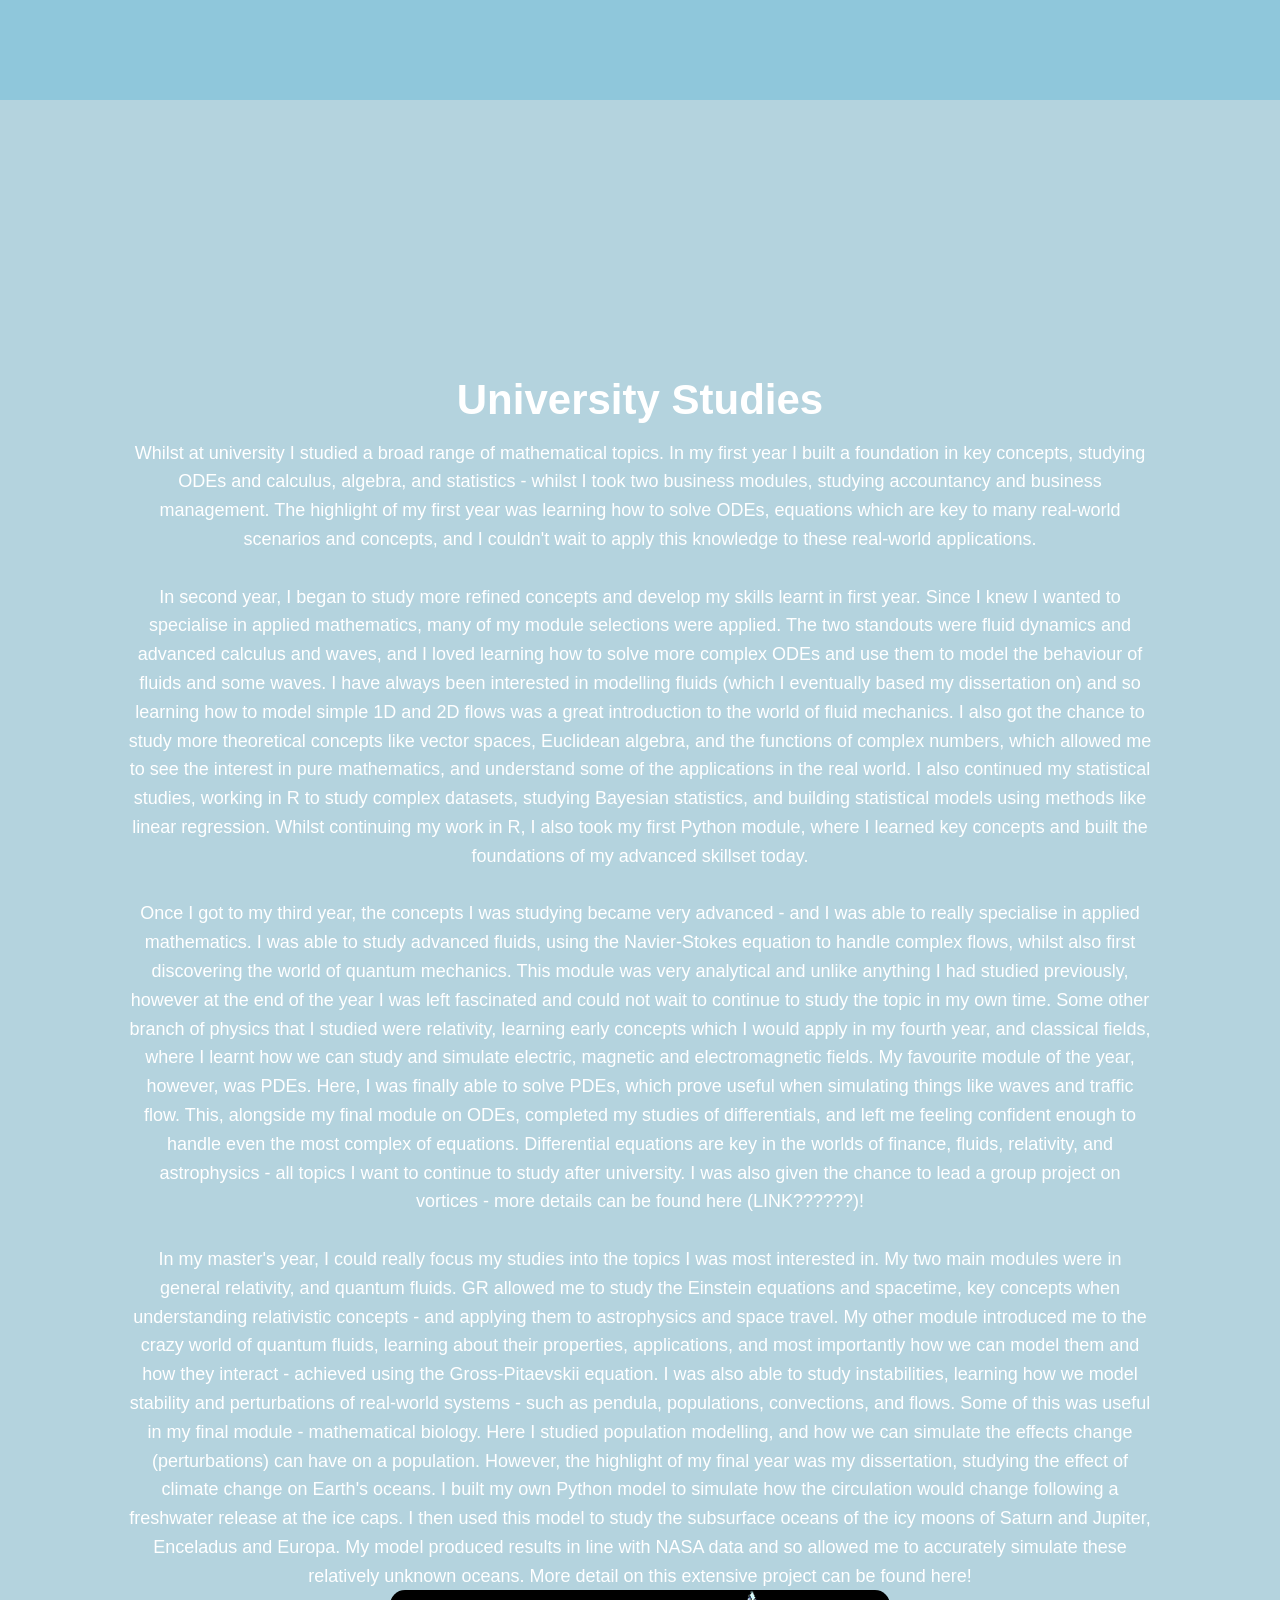
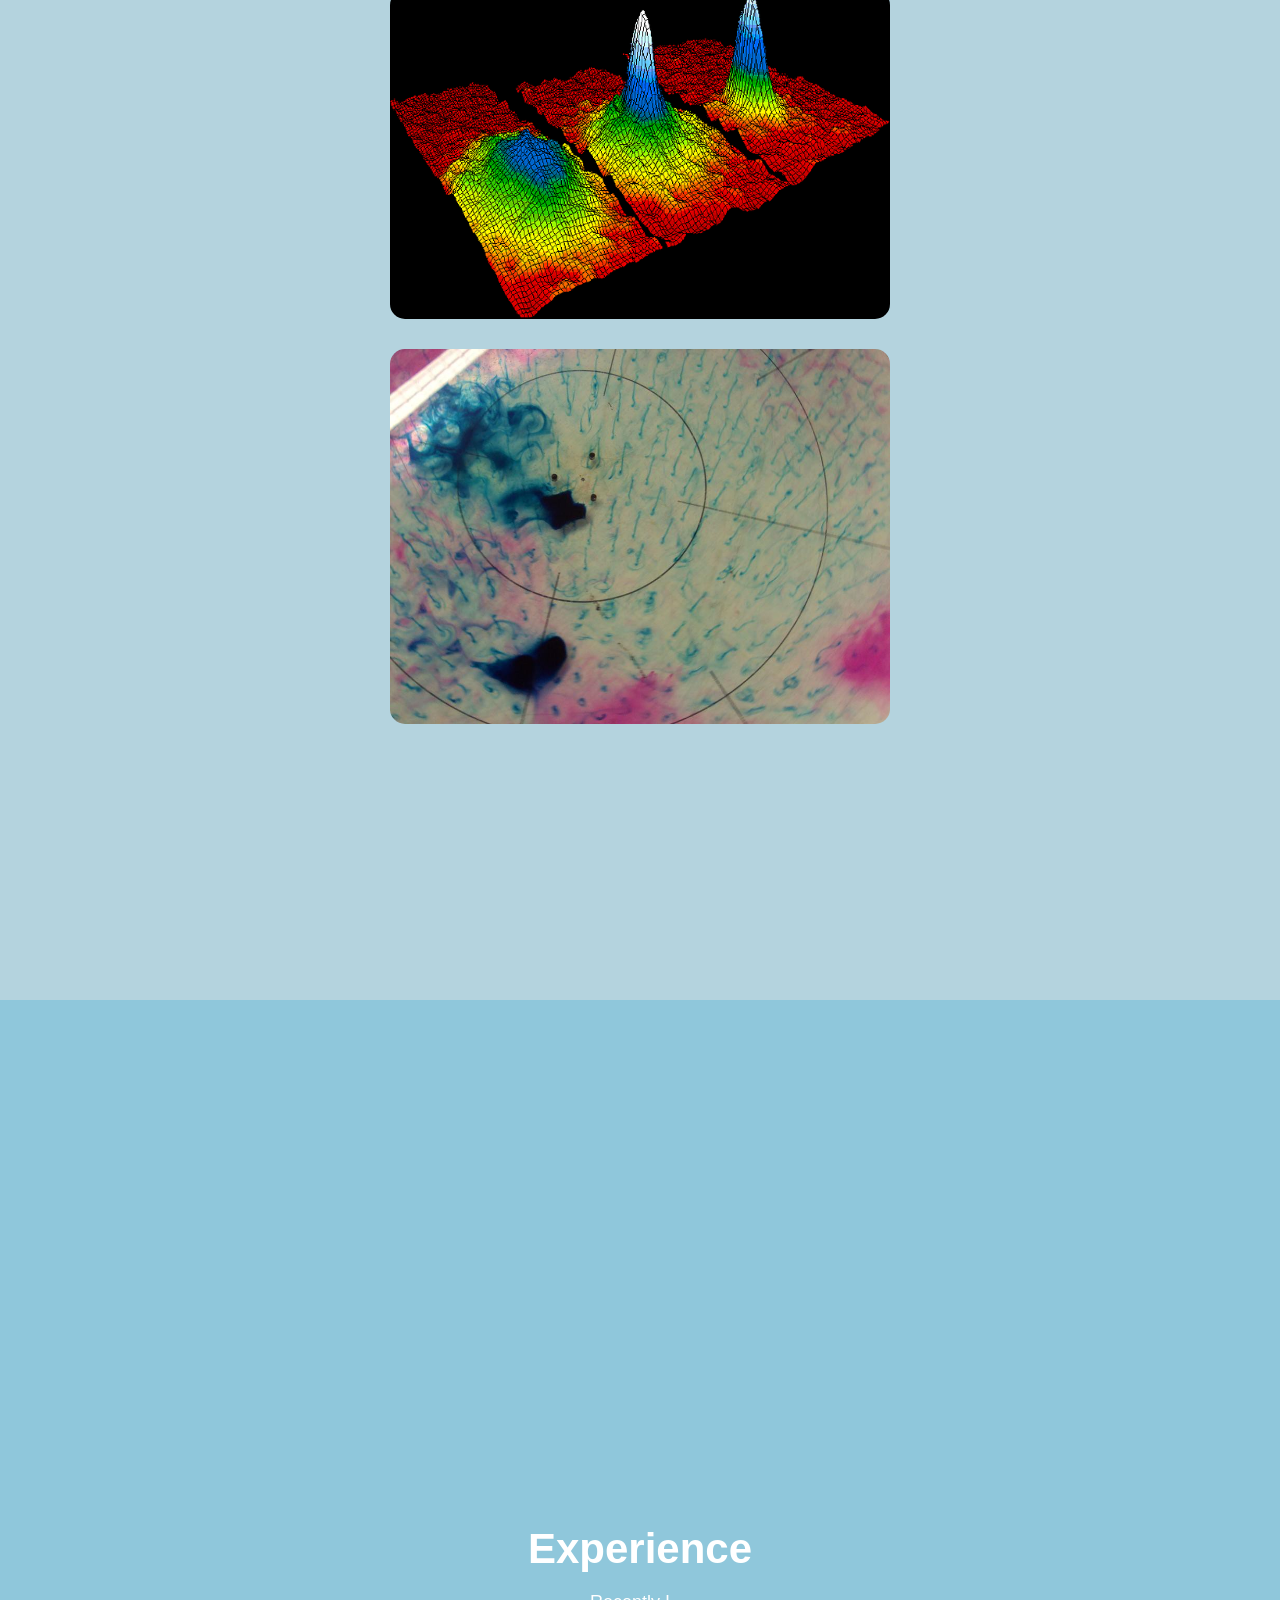
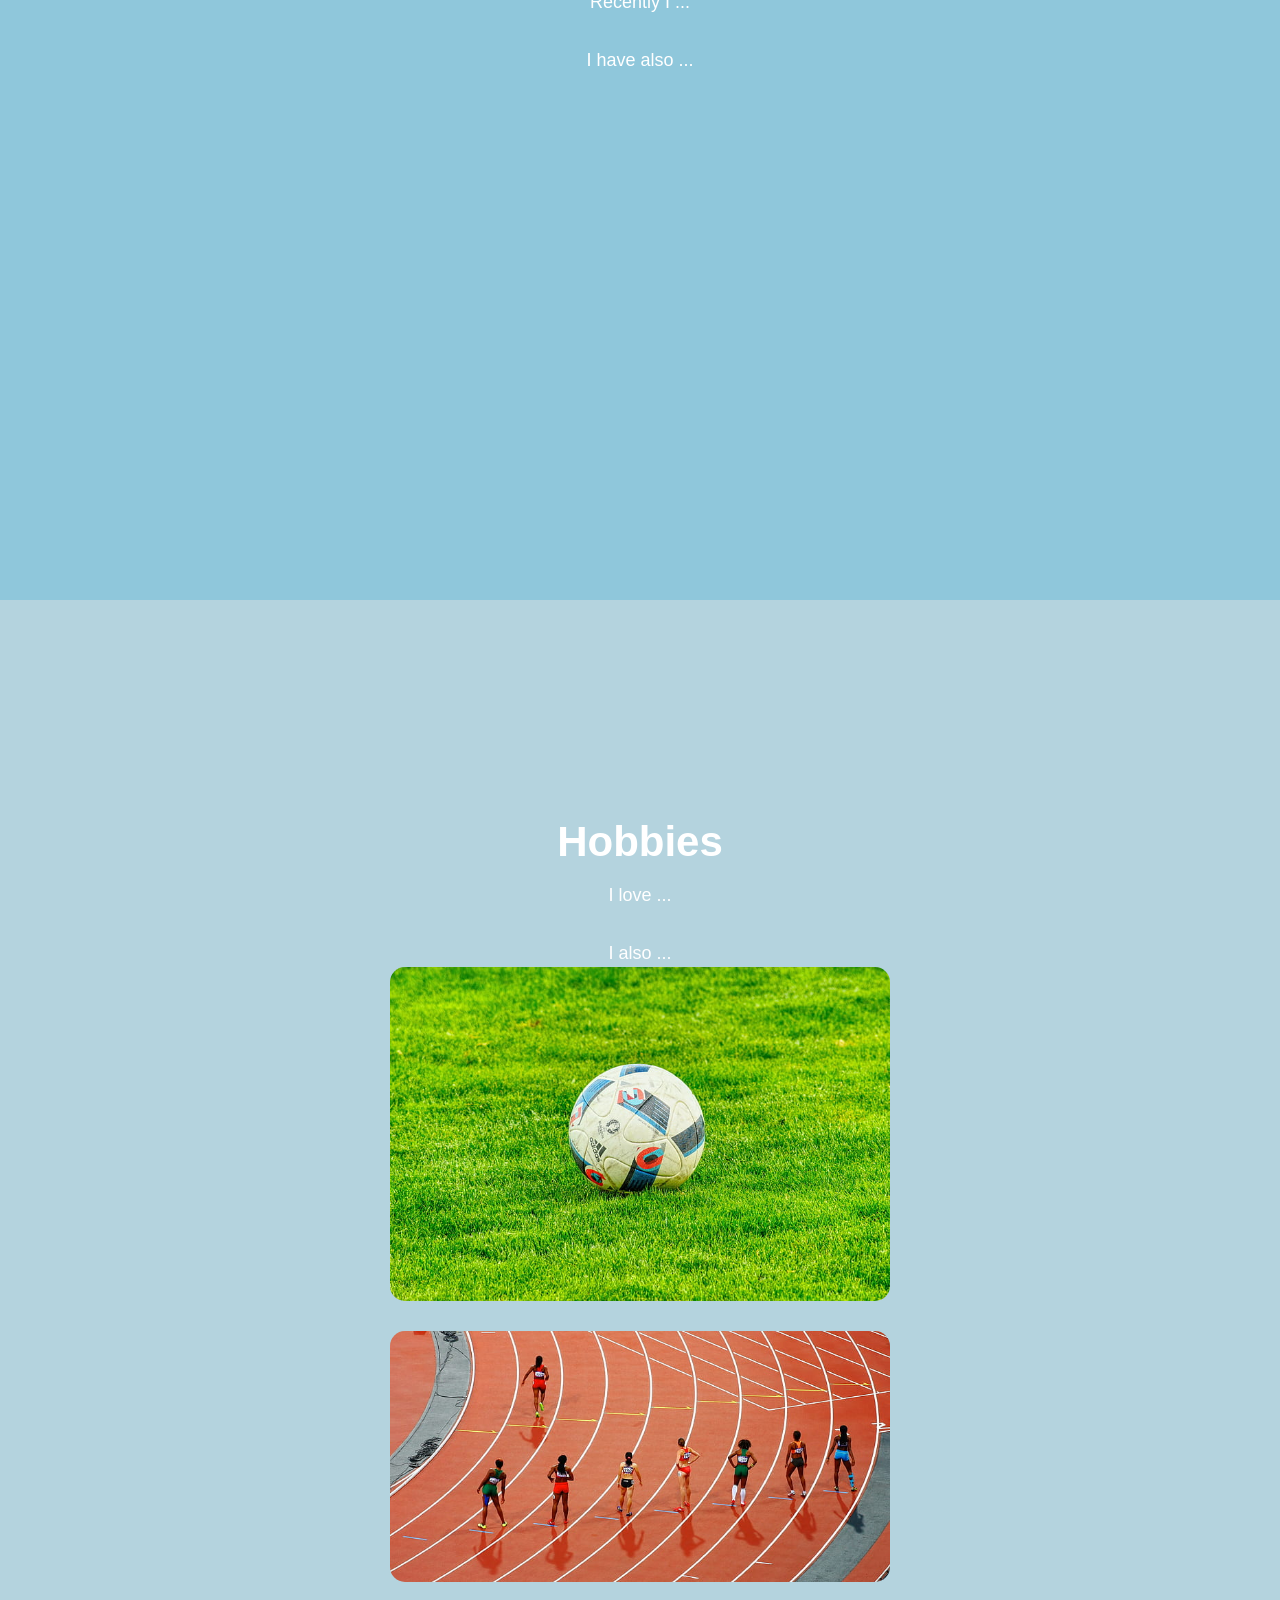
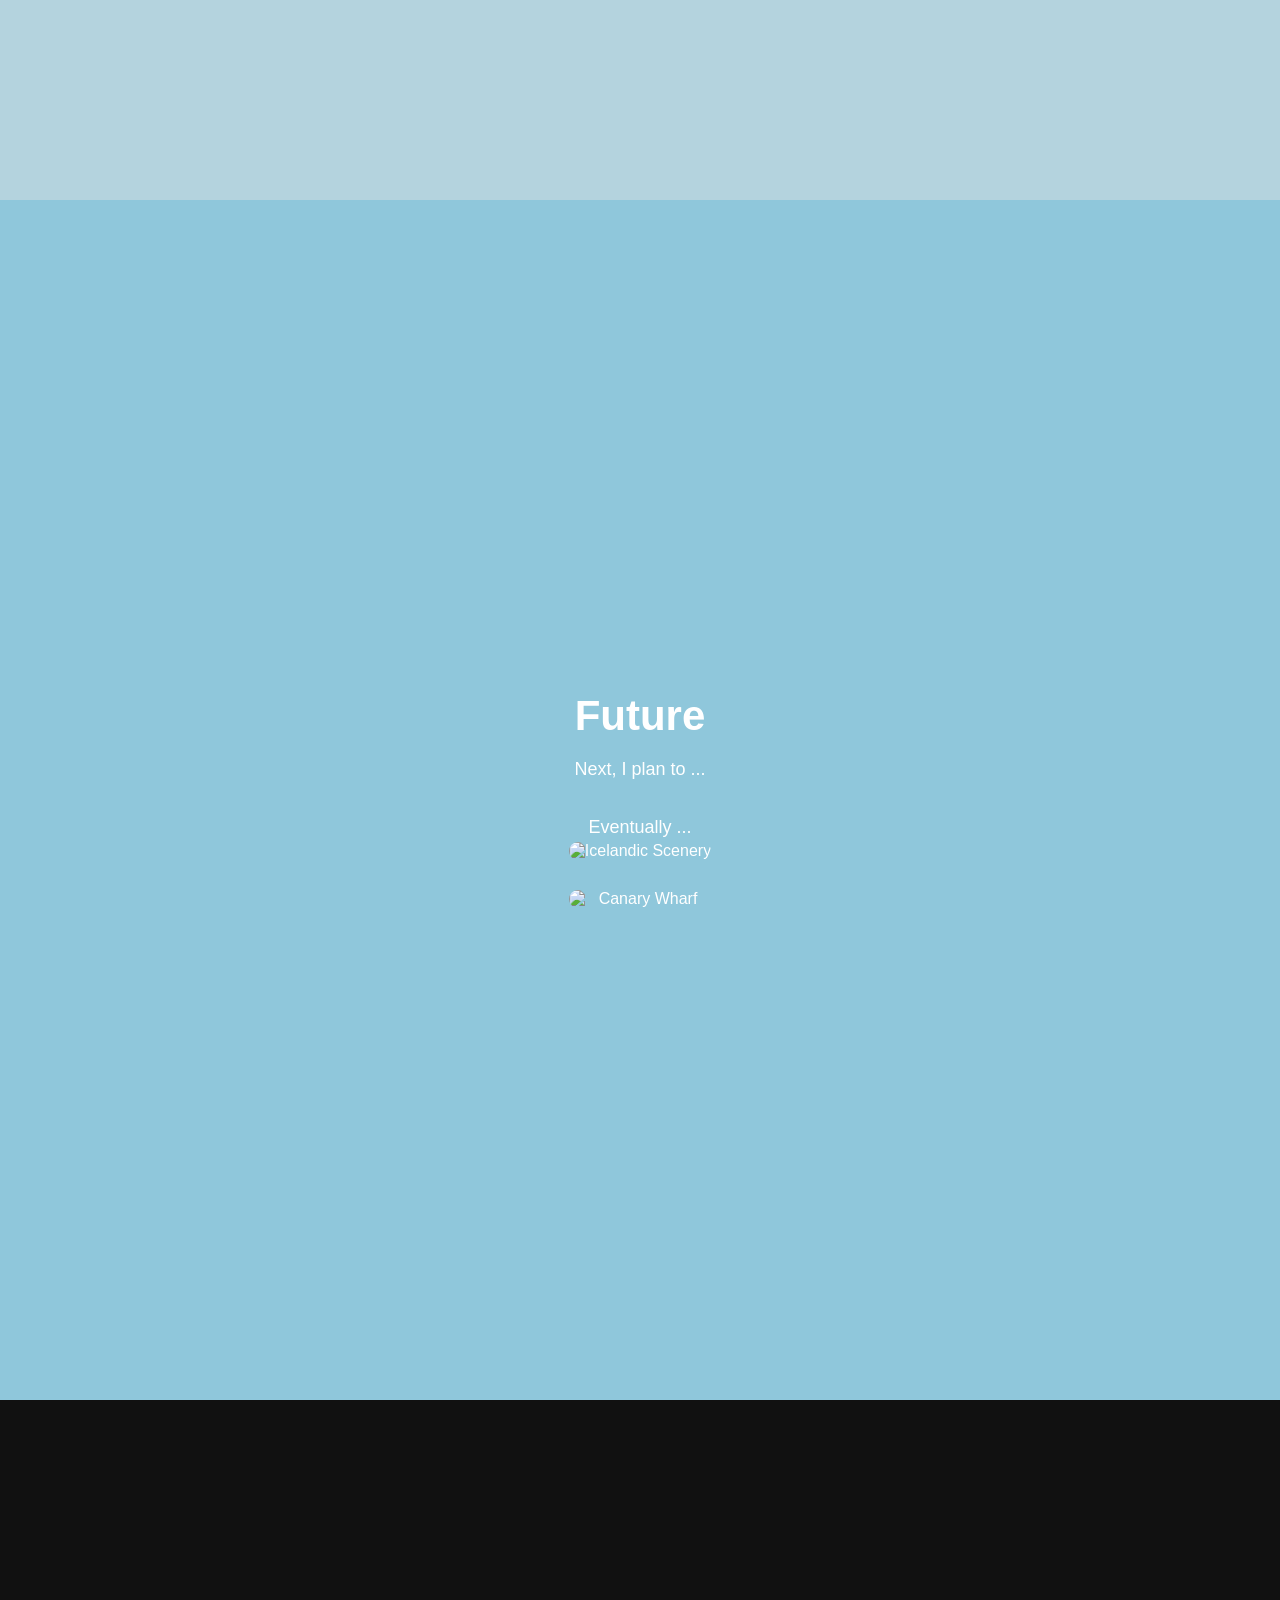
==== commit b84c2eb2: "added and styled some images and plots for the projects and about me pages" ====
--- a/html/about.html
+++ b/html/about.html
@@ -34,7 +34,7 @@
             </div>
     </section>
 
-    <section class="first-section" id="first-section">
+    <section class="summary" id="summary">
             <div class="box-main">
                 <div class="firstHalf">
                     <h1 class="text-big">
@@ -50,7 +50,7 @@
             </div>
     </section>
 
-    <section class="second-section" id="second-section">
+    <section class="skills" id="skills">
             <div class="box-main">
                 <div class="firstHalf">
                     <h1 class="text-big">
@@ -67,7 +67,7 @@
             </div>
     </section>
 
-    <section class="first-section" id="first-section">
+    <section class="uni" id="uni">
             <div class="box-main">
                 <div class="firstHalf">
                     <h1 class="text-big">
@@ -142,10 +142,18 @@
                         here!
                     </p>
                 </div>
-            </div>
-    </section>
-
-    <section class="second-section" id="second-section">
+                <div class="about-images">
+                    <div class="about-image">
+                        <img src="../images/about-images/bose-einstein-condensate.png" alt="Example Bose-Einstein Condensate">
+                    </div>
+                    <div class="about-image">
+                        <img src="../images/about-images/rb-convection-cells.jpg" alt="Rayleigh-Bernard Convection Cells">
+                    </div>
+                </div>
+            </div>
+    </section>
+
+    <section class="experience" id="experience">
             <div class="box-main">
                 <div class="firstHalf">
                     <h1 class="text-big">
@@ -160,7 +168,7 @@
             </div>
     </section>
 
-    <section class="first-section" id="first-section">
+    <section class="hobbies" id="hobbies">
             <div class="box-main">
                 <div class="firstHalf">
                     <h1 class="text-big">
@@ -172,10 +180,18 @@
                         I also ...
                     </p>
                 </div>
-            </div>
-    </section>
-
-    <section class="second-section" id="second-section">
+                <div class="about-images">
+                    <div class="about-image">
+                        <img src="../images/about-images/football.jpg" alt="Football">
+                    </div>
+                    <div class="about-image">
+                        <img src="../images/about-images/track.jpg" alt="Track and Field">
+                    </div>
+                </div>
+            </div>
+    </section>
+
+    <section class="future" id="future">
             <div class="box-main">
                 <div class="firstHalf">
                     <h1 class="text-big">
@@ -186,6 +202,14 @@
                         <br><br>
                         Eventually ...
                     </p>
+                </div>
+                <div class="about-images">
+                    <div class="about-image">
+                        <img src="../images/about-images/iceland.jpg" alt="Icelandic Scenery">
+                    </div>
+                    <div class="about-image">
+                        <img src="../images/about-images/canary-wharf.jpg" alt="Canary Wharf">
+                    </div>
                 </div>
             </div>
     </section>
--- a/css/about.css
+++ b/css/about.css
@@ -7,7 +7,59 @@
     animation: fadeIn 1s ease-in;
     background: lightskyblue;
 }
-.first-section {
+.about-images {
+    display: flex;
+    flex-direction: column;
+    gap: 30px;
+}
+.about-image {
+    flex: 1;
+    display: flex;
+    justify-content: center;
+}
+.about-image img {
+    width: 100%;
+    max-width: 500px;
+    border-radius: 15px;
+    object-fit: cover;
+}
+.summary {
+    height: 400px;
+    color: white;
+    display: flex;
+    align-items: center;
+    justify-content: center;
+    animation: fadeIn 1s ease-in;
+    background: #b4d3de;
+}
+.skills {
+    height: 400px;
+    color: white;
+    display: flex;
+    align-items: center;
+    justify-content: center;
+    animation: fadeIn 1s ease-in;
+    background: #8fc7db;
+}
+.uni {
+    height: 2500px;
+    color: white;
+    display: flex;
+    align-items: center;
+    justify-content: center;
+    animation: fadeIn 1s ease-in;
+    background: #b4d3de;
+}
+.experience {
+    height: 1200px;
+    color: white;
+    display: flex;
+    align-items: center;
+    justify-content: center;
+    animation: fadeIn 1s ease-in;
+    background: #8fc7db;
+}
+.hobbies {
     height: 1200px;
     color: white;
     display: flex;
@@ -16,8 +68,8 @@
     animation: fadeIn 1s ease-in;
     background: #b4d3de;
 }
-.second-section {
-    height: 800px;
+.future {
+    height: 1200px;
     color: white;
     display: flex;
     align-items: center;
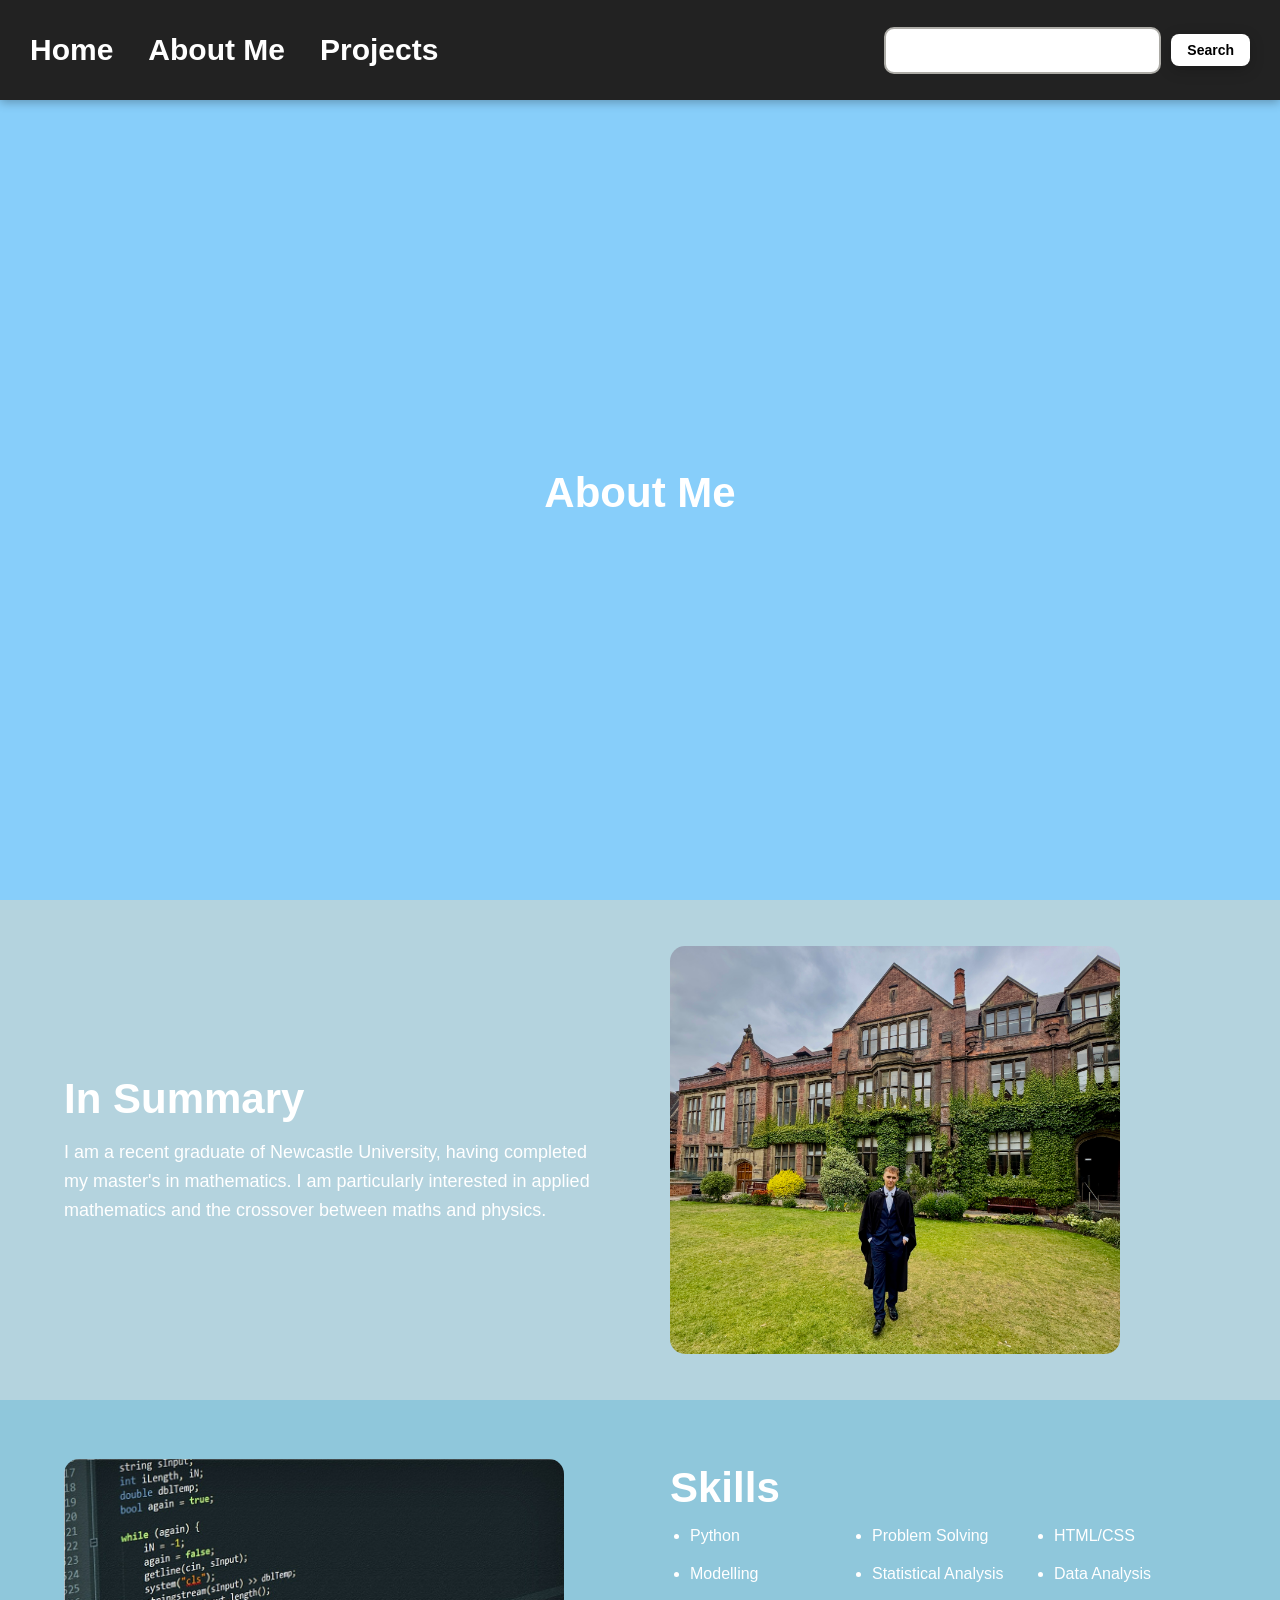
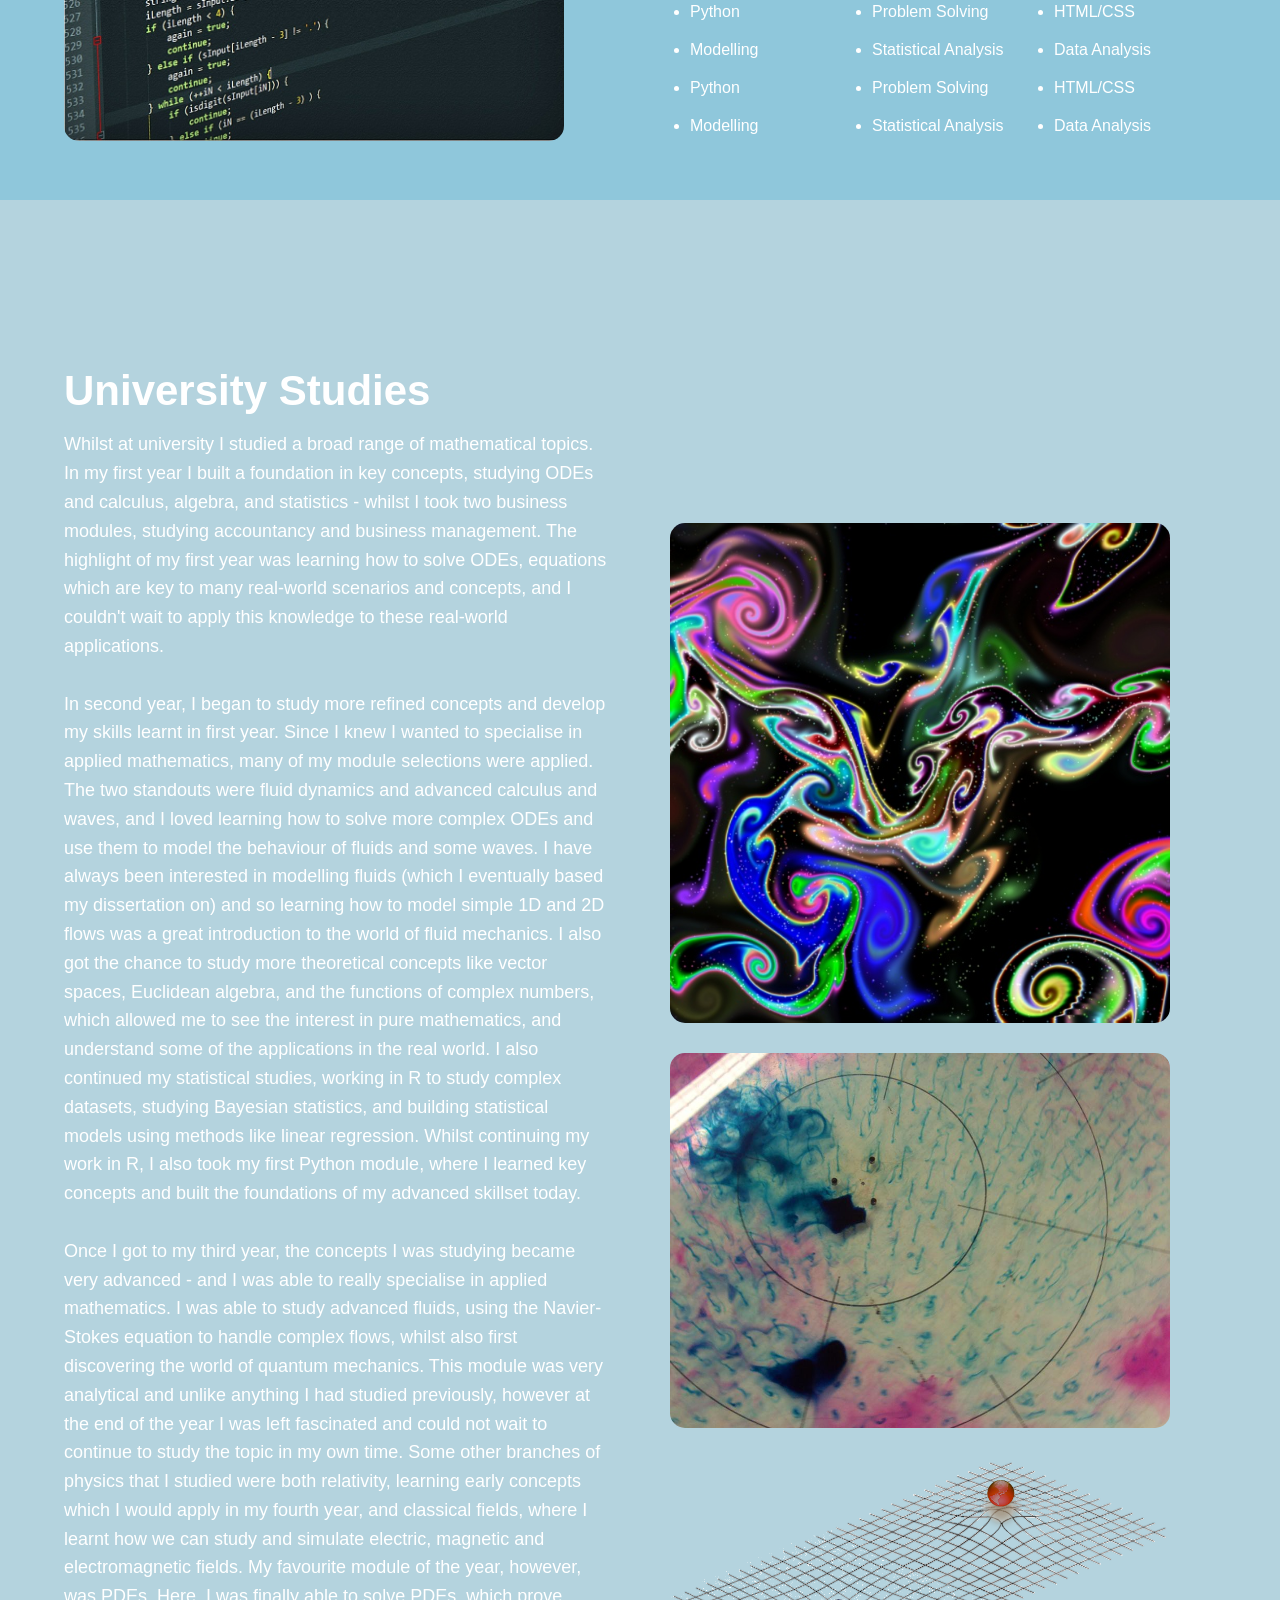
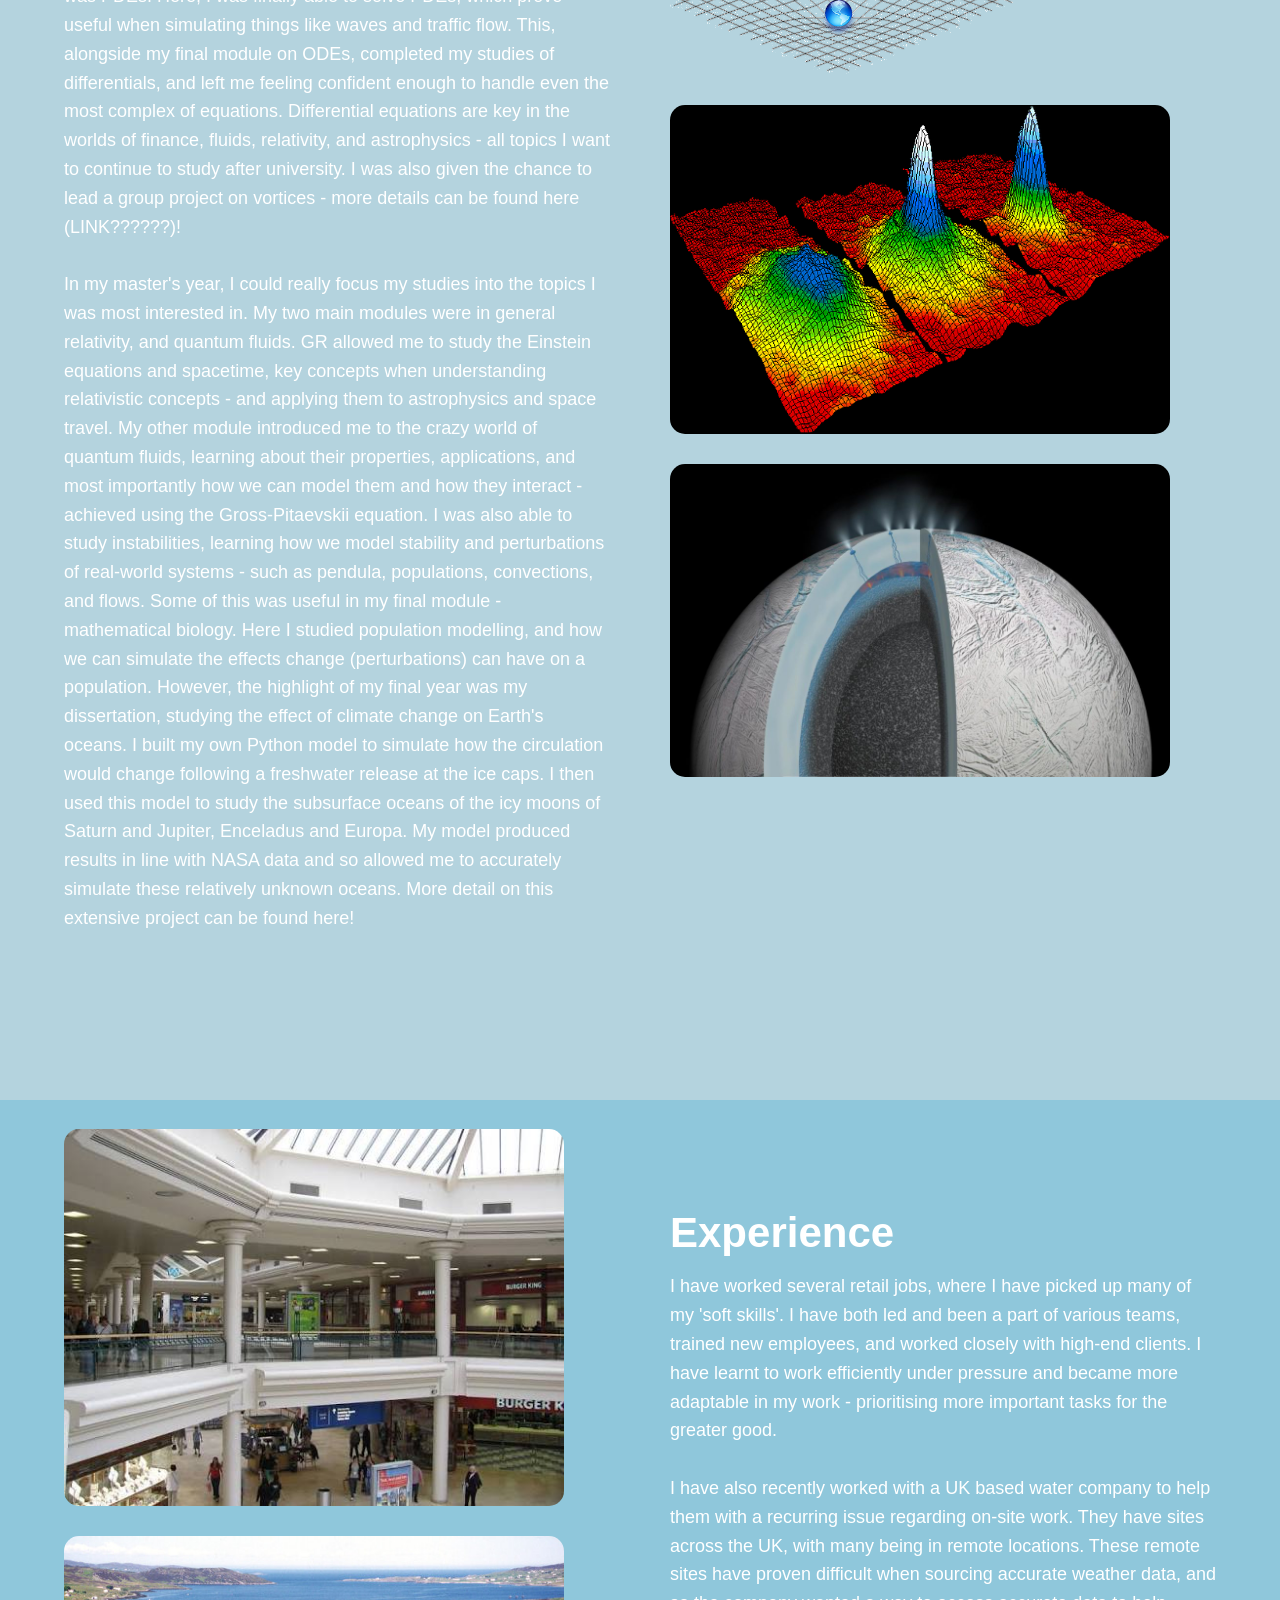
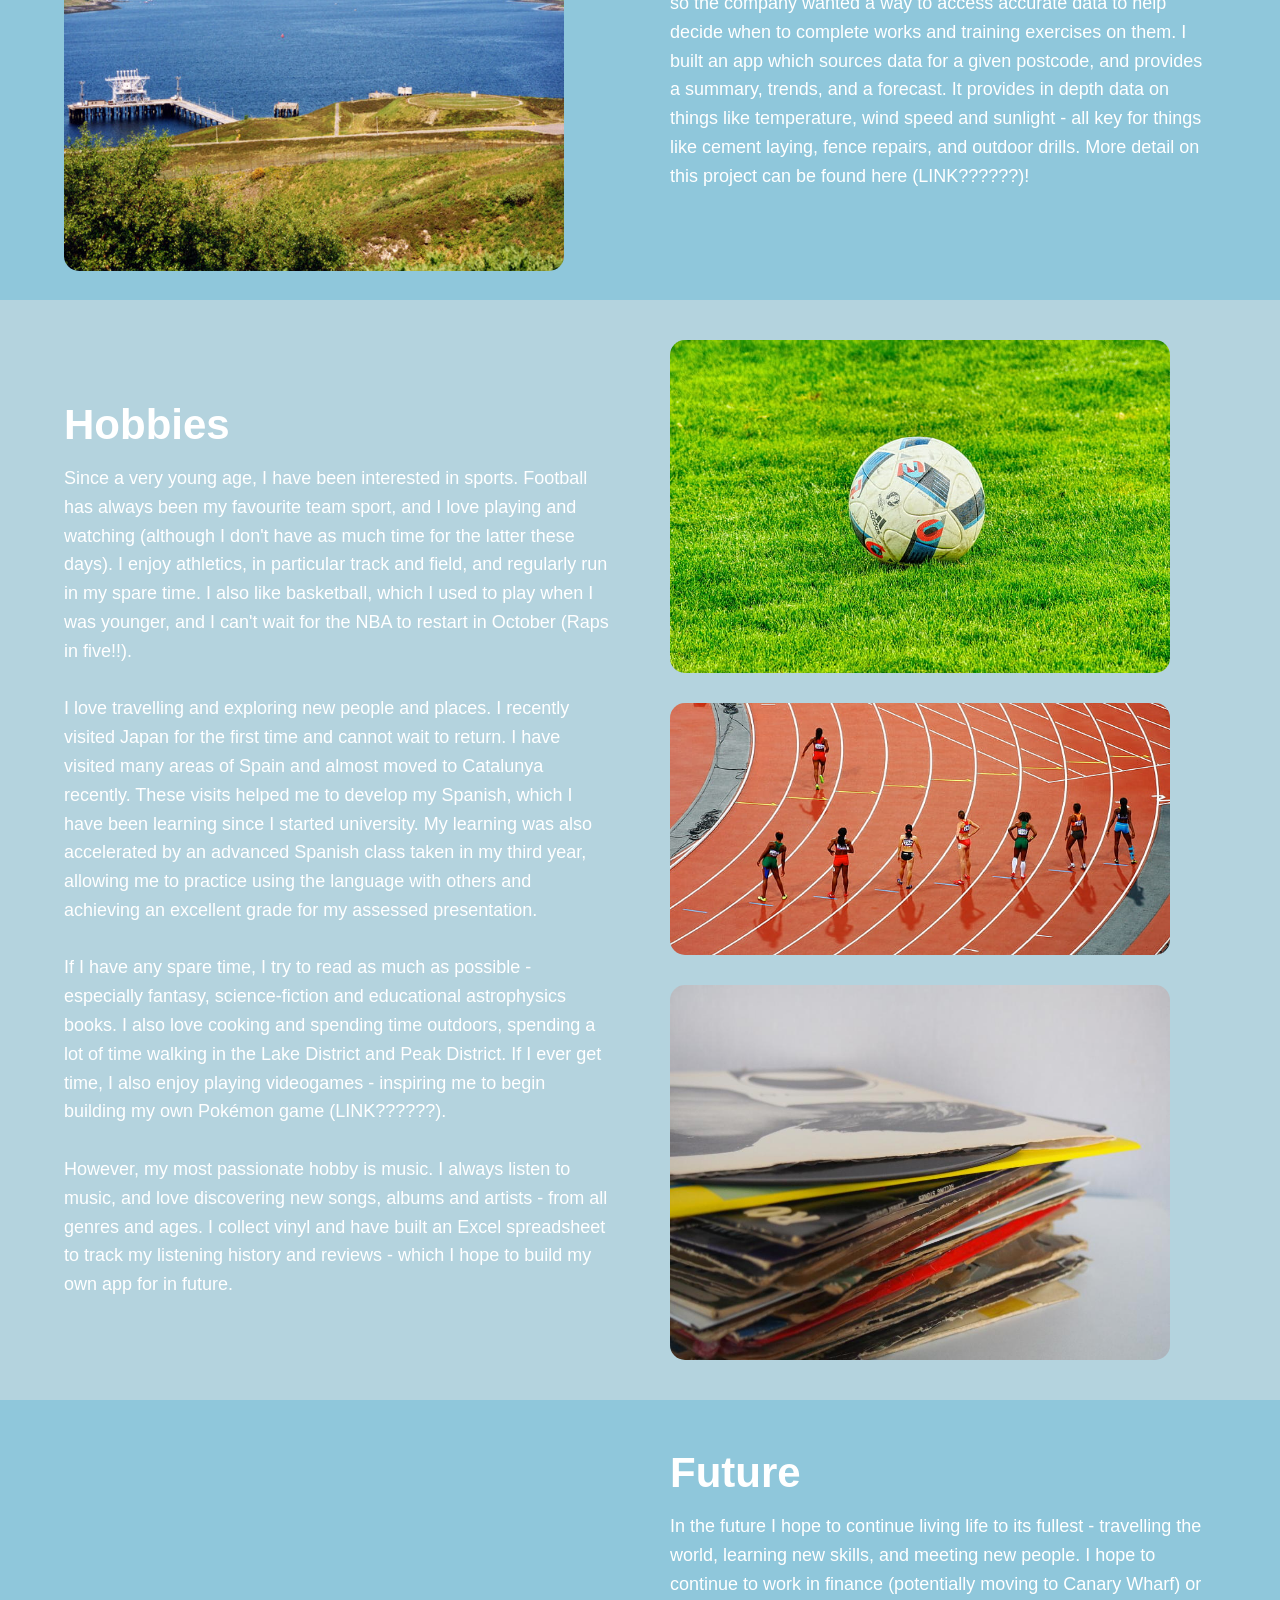
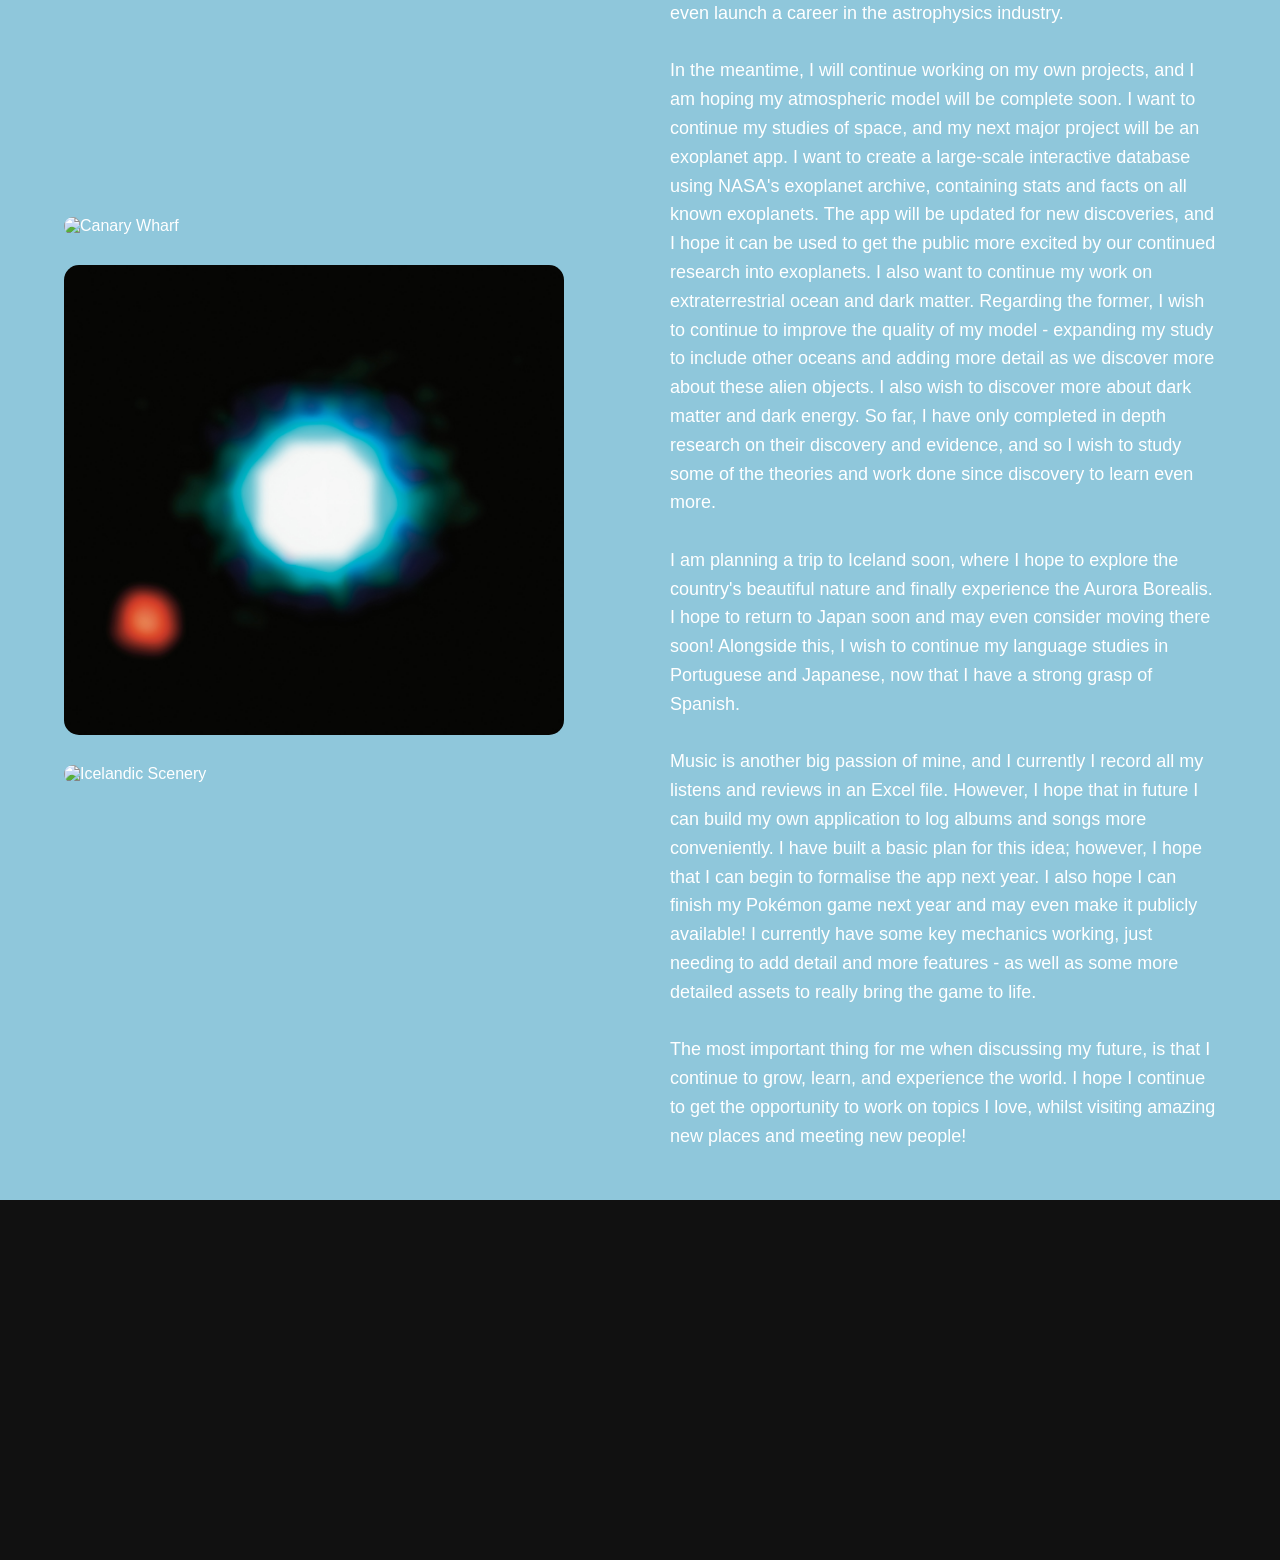
==== commit 1c79eead: "added additional images and finished first draft for about us page" ====
--- a/html/about.html
+++ b/html/about.html
@@ -26,8 +26,8 @@
 
   <main class="main-content">
     <section class="about" id="about-header">
-            <div class="box-main">
-                <div class="firstHalf">
+            <div class="ab-section-1-box-main">
+                <div class="ab-section-1">
                     <h1 class="text-big">About Me
                     </h1>
                 </div>
@@ -35,7 +35,7 @@
     </section>
 
     <section class="summary" id="summary">
-            <div class="box-main">
+            <div class="ab-box-main">
                 <div class="firstHalf">
                     <h1 class="text-big">
                         In Summary
@@ -47,28 +47,51 @@
                         maths and physics. 
                     </p>
                 </div>
+                <div class="about-images">
+                    <div class="grad-image">
+                        <img src="../images/about-images/uni-graduation.jpg" alt="University Graduation">
+                    </div>
+                </div>
             </div>
     </section>
 
     <section class="skills" id="skills">
-            <div class="box-main">
+            <div class="ab-box-main">
                 <div class="firstHalf">
                     <h1 class="text-big">
                         Skills
                     </h1>
-                    <p class="intro-text">
-                      <ul>
+                      <ul class="skills-list">
                         <li>Python</li>
                         <li>Problem Solving</li>
                         <li>HTML/CSS</li>
+                        <li>Modelling</li>
+                        <li>Statistical Analysis</li>
+                        <li>Data Analysis</li>
+                        <li>Python</li>
+                        <li>Problem Solving</li>
+                        <li>HTML/CSS</li>
+                        <li>Modelling</li>
+                        <li>Statistical Analysis</li>
+                        <li>Data Analysis</li>
+                        <li>Python</li>
+                        <li>Problem Solving</li>
+                        <li>HTML/CSS</li>
+                        <li>Modelling</li>
+                        <li>Statistical Analysis</li>
+                        <li>Data Analysis</li>
                       </ul>
-                    </p>
+                </div>
+                <div class="about-images">
+                    <div class="about-image">
+                        <img src="../images/about-images/python-code.jpg" alt="Example Python Code">
+                    </div>
                 </div>
             </div>
     </section>
 
     <section class="uni" id="uni">
-            <div class="box-main">
+            <div class="ab-box-main">
                 <div class="firstHalf">
                     <h1 class="text-big">
                         University Studies
@@ -107,8 +130,8 @@
                         complex flows, whilst also first discovering the world of quantum mechanics. 
                         This module was very analytical and unlike anything I had studied previously, 
                         however at the end of the year I was left fascinated and could not wait to 
-                        continue to study the topic in my own time. Some other branch of physics that 
-                        I studied were relativity, learning early concepts which I would apply in my 
+                        continue to study the topic in my own time. Some other branches of physics that 
+                        I studied were both relativity, learning early concepts which I would apply in my 
                         fourth year, and classical fields, where I learnt how we can study and 
                         simulate electric, magnetic and electromagnetic fields. My favourite module 
                         of the year, however, was PDEs. Here, I was finally able to solve PDEs, 
@@ -144,40 +167,90 @@
                 </div>
                 <div class="about-images">
                     <div class="about-image">
+                        <img src="../images/about-images/fluids.jpg" alt="Streamlines">
+                    </div>
+                    <div class="about-image">
+                        <img src="../images/about-images/rb-convection-cells.jpg" alt="Rayleigh-Bernard Convection Cells">
+                    </div>
+                    <div class="about-image">
+                        <img src="../images/about-images/spacetime.png" alt="Spacetime">
+                    </div>
+                    <div class="about-image">
                         <img src="../images/about-images/bose-einstein-condensate.png" alt="Example Bose-Einstein Condensate">
                     </div>
                     <div class="about-image">
-                        <img src="../images/about-images/rb-convection-cells.jpg" alt="Rayleigh-Bernard Convection Cells">
+                        <img src="../images/about-images/enc-ocean.jpg" alt="Diagram of Enceladus' Ocean">
                     </div>
                 </div>
             </div>
     </section>
 
     <section class="experience" id="experience">
-            <div class="box-main">
+            <div class="ab-box-main">
                 <div class="firstHalf">
                     <h1 class="text-big">
                         Experience
                     </h1>
                     <p class="intro-text">
-                        Recently I ...
-                        <br><br>
-                        I have also ...
-                    </p>
+                        I have worked several retail jobs, where I have picked up many of my 'soft skills'. 
+                        I have both led and been a part of various teams, trained new employees, and worked 
+                        closely with high-end clients. I have learnt to work efficiently under pressure and 
+                        became more adaptable in my work - prioritising more important tasks for the greater 
+                        good. 
+                        <br><br>
+                        I have also recently worked with a UK based water company to help them with a recurring 
+                        issue regarding on-site work. They have sites across the UK, with many being in remote 
+                        locations. These remote sites have proven difficult when sourcing accurate weather data, 
+                        and so the company wanted a way to access accurate data to help decide when to complete 
+                        works and training exercises on them. I built an app which sources data for a given postcode, 
+                        and provides a summary, trends, and a forecast. It provides in depth data on things like 
+                        temperature, wind speed and sunlight - all key for things like cement laying, fence repairs, 
+                        and outdoor drills. More detail on this project can be found here (LINK??????)!
+                    </p>
+                </div>
+                <div class="about-images">
+                    <div class="about-image">
+                        <img src="../images/about-images/metrocenter.jpeg" alt="MetroCenter">
+                    </div>
+                    <div class="about-image">
+                        <img src="../images/about-images/nb-water.jpg" alt="Remote Water Treatment Site">
+                    </div>
                 </div>
             </div>
     </section>
 
     <section class="hobbies" id="hobbies">
-            <div class="box-main">
+            <div class="ab-box-main">
                 <div class="firstHalf">
                     <h1 class="text-big">
                         Hobbies
                     </h1>
                     <p class="intro-text">
-                        I love ...
-                        <br><br>
-                        I also ...
+                        Since a very young age, I have been interested in sports. Football has 
+                        always been my favourite team sport, and I love playing and watching 
+                        (although I don't have as much time for the latter these days). I enjoy 
+                        athletics, in particular track and field, and regularly run in my spare 
+                        time. I also like basketball, which I used to play when I was younger, and 
+                        I can't wait for the NBA to restart in October (Raps in five!!). 
+                        <br><br>
+                        I love travelling and exploring new people and places. I recently visited 
+                        Japan for the first time and cannot wait to return. I have visited many 
+                        areas of Spain and almost moved to Catalunya recently. These visits helped 
+                        me to develop my Spanish, which I have been learning since I started 
+                        university. My learning was also accelerated by an advanced Spanish class 
+                        taken in my third year, allowing me to practice using the language with 
+                        others and achieving an excellent grade for my assessed presentation. 
+                        <br><br>
+                        If I have any spare time, I try to read as much as possible - especially 
+                        fantasy, science-fiction and educational astrophysics books. I also love 
+                        cooking and spending time outdoors, spending a lot of time walking in the 
+                        Lake District and Peak District. If I ever get time, I also enjoy playing 
+                        videogames - inspiring me to begin building my own Pokémon game (LINK??????). 
+                        <br><br>
+                        However, my most passionate hobby is music. I always listen to music, and love 
+                        discovering new songs, albums and artists - from all genres and ages. I collect 
+                        vinyl and have built an Excel spreadsheet to track my listening history and 
+                        reviews - which I hope to build my own app for in future. 
                     </p>
                 </div>
                 <div class="about-images">
@@ -187,28 +260,65 @@
                     <div class="about-image">
                         <img src="../images/about-images/track.jpg" alt="Track and Field">
                     </div>
+                    <div class="about-image">
+                        <img src="../images/about-images/vinyls.jpg" alt="Vinyls">
+                    </div>
                 </div>
             </div>
     </section>
 
     <section class="future" id="future">
-            <div class="box-main">
+            <div class="ab-box-main">
                 <div class="firstHalf">
                     <h1 class="text-big">
                         Future
                     </h1>
                     <p class="intro-text">
-                        Next, I plan to ...
-                        <br><br>
-                        Eventually ...
-                    </p>
-                </div>
-                <div class="about-images">
+                        In the future I hope to continue living life to its fullest - travelling the world, 
+                        learning new skills, and meeting new people. I hope to continue to work in finance 
+                        (potentially moving to Canary Wharf) or even launch a career in the astrophysics 
+                        industry. 
+                        <br><br>
+                        In the meantime, I will continue working on my own projects, and I am hoping my 
+                        atmospheric model will be complete soon. I want to continue my studies of space, 
+                        and my next major project will be an exoplanet app. I want to create a large-scale 
+                        interactive database using NASA's exoplanet archive, containing stats and facts on all 
+                        known exoplanets. The app will be updated for new discoveries, and I hope it can be used 
+                        to get the public more excited by our continued research into exoplanets. I also want to 
+                        continue my work on extraterrestrial ocean and dark matter. Regarding the former, I wish 
+                        to continue to improve the quality of my model - expanding my study to include other oceans 
+                        and adding more detail as we discover more about these alien objects. I also wish to 
+                        discover more about dark matter and dark energy. So far, I have only completed in depth 
+                        research on their discovery and evidence, and so I wish to study some of the theories and 
+                        work done since discovery to learn even more.  
+                        <br><br>
+                        I am planning a trip to Iceland soon, where I hope to explore the country's beautiful nature 
+                        and finally experience the Aurora Borealis. I hope to return to Japan soon and may even 
+                        consider moving there soon! Alongside this, I wish to continue my language studies in 
+                        Portuguese and Japanese, now that I have a strong grasp of Spanish. 
+                        <br><br>
+                        Music is another big passion of mine, and I currently I record all my listens and reviews 
+                        in an Excel file. However, I hope that in future I can build my own application to log 
+                        albums and songs more conveniently. I have built a basic plan for this idea; however, I hope 
+                        that I can begin to formalise the app next year. I also hope I can finish my Pokémon game 
+                        next year and may even make it publicly available! I currently have some key mechanics working, 
+                        just needing to add detail and more features - as well as some more detailed assets to really 
+                        bring the game to life. 
+                        <br><br>
+                        The most important thing for me when discussing my future, is that I continue to grow, learn, 
+                        and experience the world. I hope I continue to get the opportunity to work on topics I love, 
+                        whilst visiting amazing new places and meeting new people!
+                    </p>
+                </div>
+                <div class="about-images">
+                    <div class="about-image">
+                        <img src="../images/about-images/canary-wharf.jpg" alt="Canary Wharf">
+                    </div>
+                    <div class="about-image">
+                        <img src="../images/about-images/exoplanet.jpg" alt="Exoplanet">
+                    </div>
                     <div class="about-image">
                         <img src="../images/about-images/iceland.jpg" alt="Icelandic Scenery">
-                    </div>
-                    <div class="about-image">
-                        <img src="../images/about-images/canary-wharf.jpg" alt="Canary Wharf">
                     </div>
                 </div>
             </div>
--- a/css/about.css
+++ b/css/about.css
@@ -7,24 +7,52 @@
     animation: fadeIn 1s ease-in;
     background: lightskyblue;
 }
+.ab-section-1-box-main {
+    display: flex;
+    justify-content: center;
+    text-align: center;
+}
+.ab-section-1 {
+    grid-column: 1 / -1;
+    text-align: center;
+}
+.ab-box-main {
+    width: 90%;
+    max-width: 1400px;
+    margin: 0 auto;
+    display: grid;
+    grid-template-columns: 1fr 1fr;
+    gap: 60px;
+    align-items: center;
+}
 .about-images {
     display: flex;
     flex-direction: column;
     gap: 30px;
+    width: 100%;
 }
 .about-image {
-    flex: 1;
-    display: flex;
-    justify-content: center;
+    width: 100%;
 }
 .about-image img {
+    display: block;
     width: 100%;
     max-width: 500px;
     border-radius: 15px;
     object-fit: cover;
 }
+.grad-image {
+    width: 100%;
+}
+.grad-image img {
+    display: block;
+    width: 100%;
+    max-width: 450px;
+    border-radius: 15px;
+    object-fit: cover;
+}
 .summary {
-    height: 400px;
+    height: 500px;
     color: white;
     display: flex;
     align-items: center;
@@ -41,6 +69,12 @@
     animation: fadeIn 1s ease-in;
     background: #8fc7db;
 }
+.skills-list {
+    display: grid;
+    grid-template-columns: repeat(3, 1fr);
+    gap: 20px;
+    padding-left: 20px;
+}
 .uni {
     height: 2500px;
     color: white;
@@ -51,7 +85,7 @@
     background: #b4d3de;
 }
 .experience {
-    height: 1200px;
+    height: 800px;
     color: white;
     display: flex;
     align-items: center;
@@ -60,7 +94,7 @@
     background: #8fc7db;
 }
 .hobbies {
-    height: 1200px;
+    height: 1100px;
     color: white;
     display: flex;
     align-items: center;
@@ -69,11 +103,43 @@
     background: #b4d3de;
 }
 .future {
-    height: 1200px;
+    height: 1400px;
     color: white;
     display: flex;
     align-items: center;
     justify-content: center;
     animation: fadeIn 1s ease-in;
     background: #8fc7db;
+}
+.skills .firstHalf,
+.experience .firstHalf,
+.future .firstHalf {
+    order: 2;
+    grid-column: 2;
+}
+.skills .about-images,
+.experience .about-images,
+.future .about-images {
+    order: 1;
+}
+
+@media (max-width: 800px) {
+
+    .box-main {
+        grid-template-columns: 1fr;
+        gap: 40px;
+    }
+
+    .about {
+        height: auto;
+        padding: 80px 0;
+    }
+
+    .about-images {
+        width: 100%;
+    }
+
+    .about-image img {
+        max-width: 100%;
+    }
 }
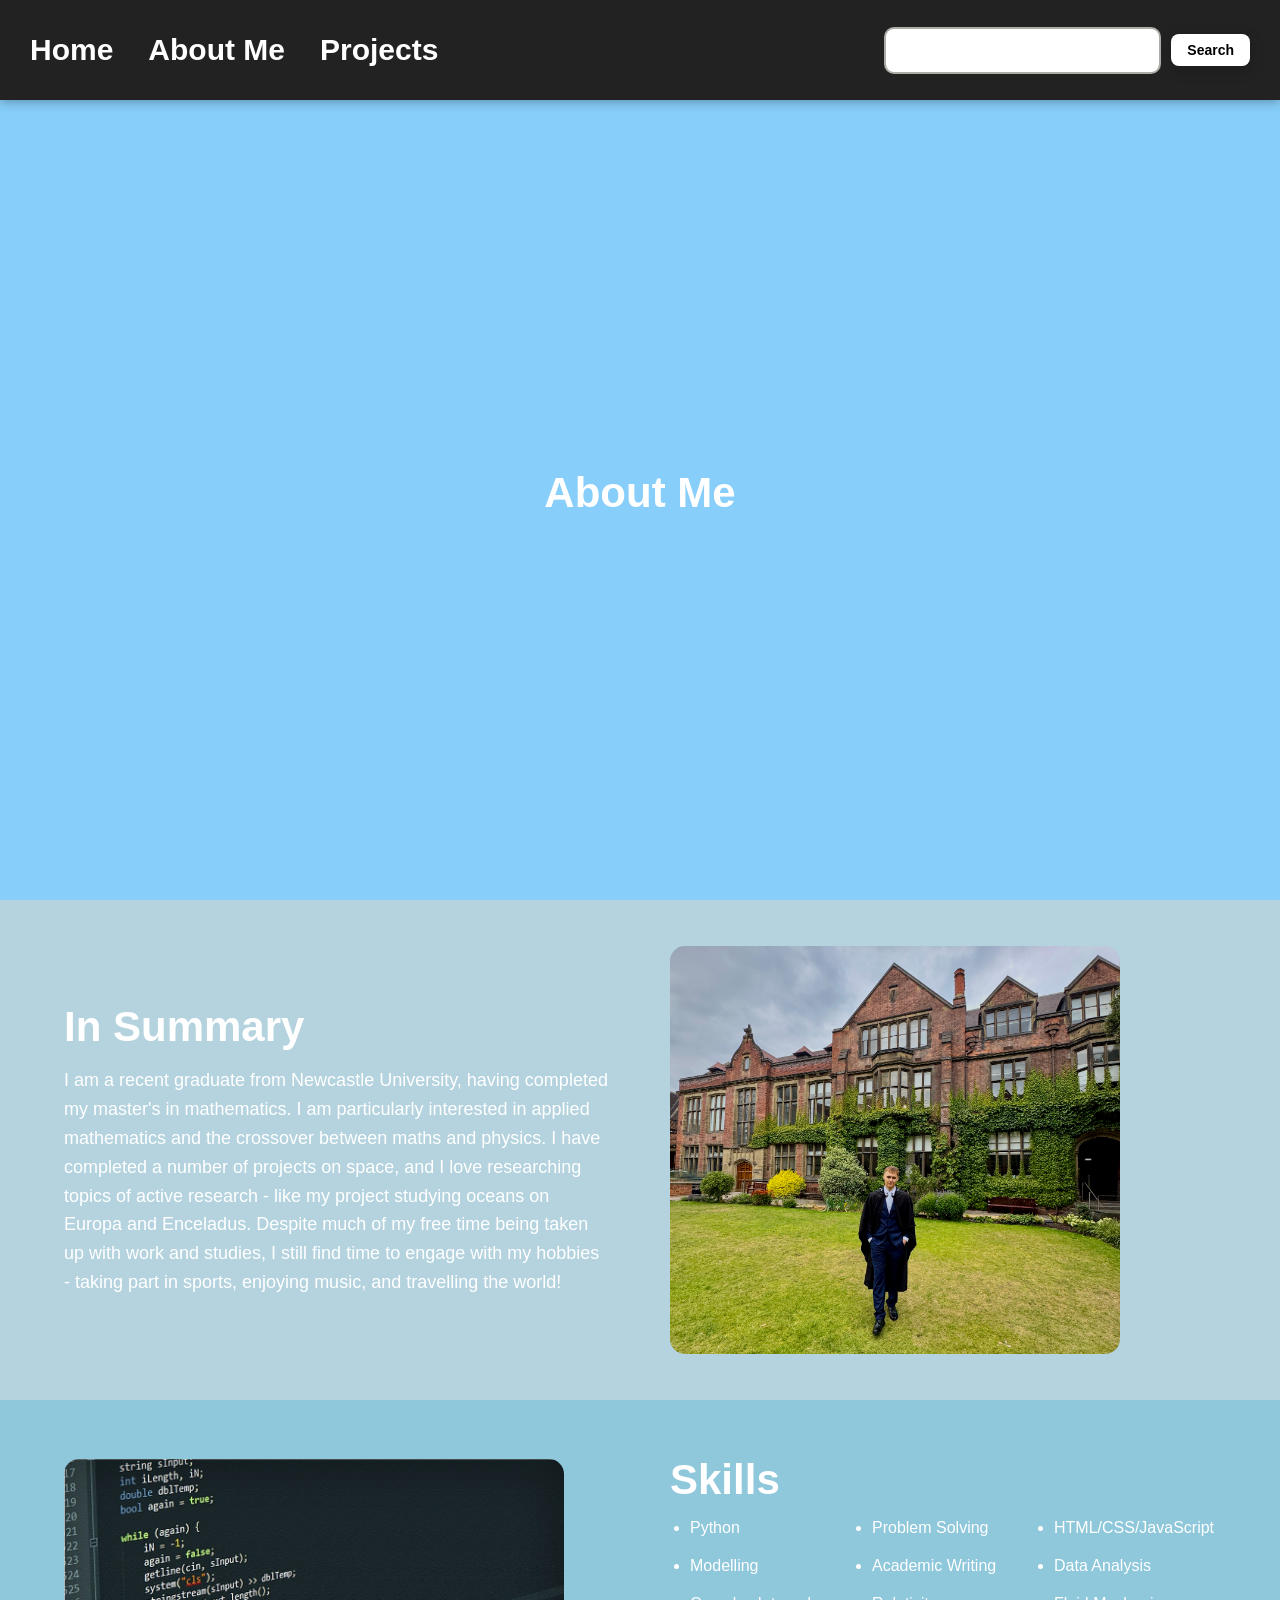
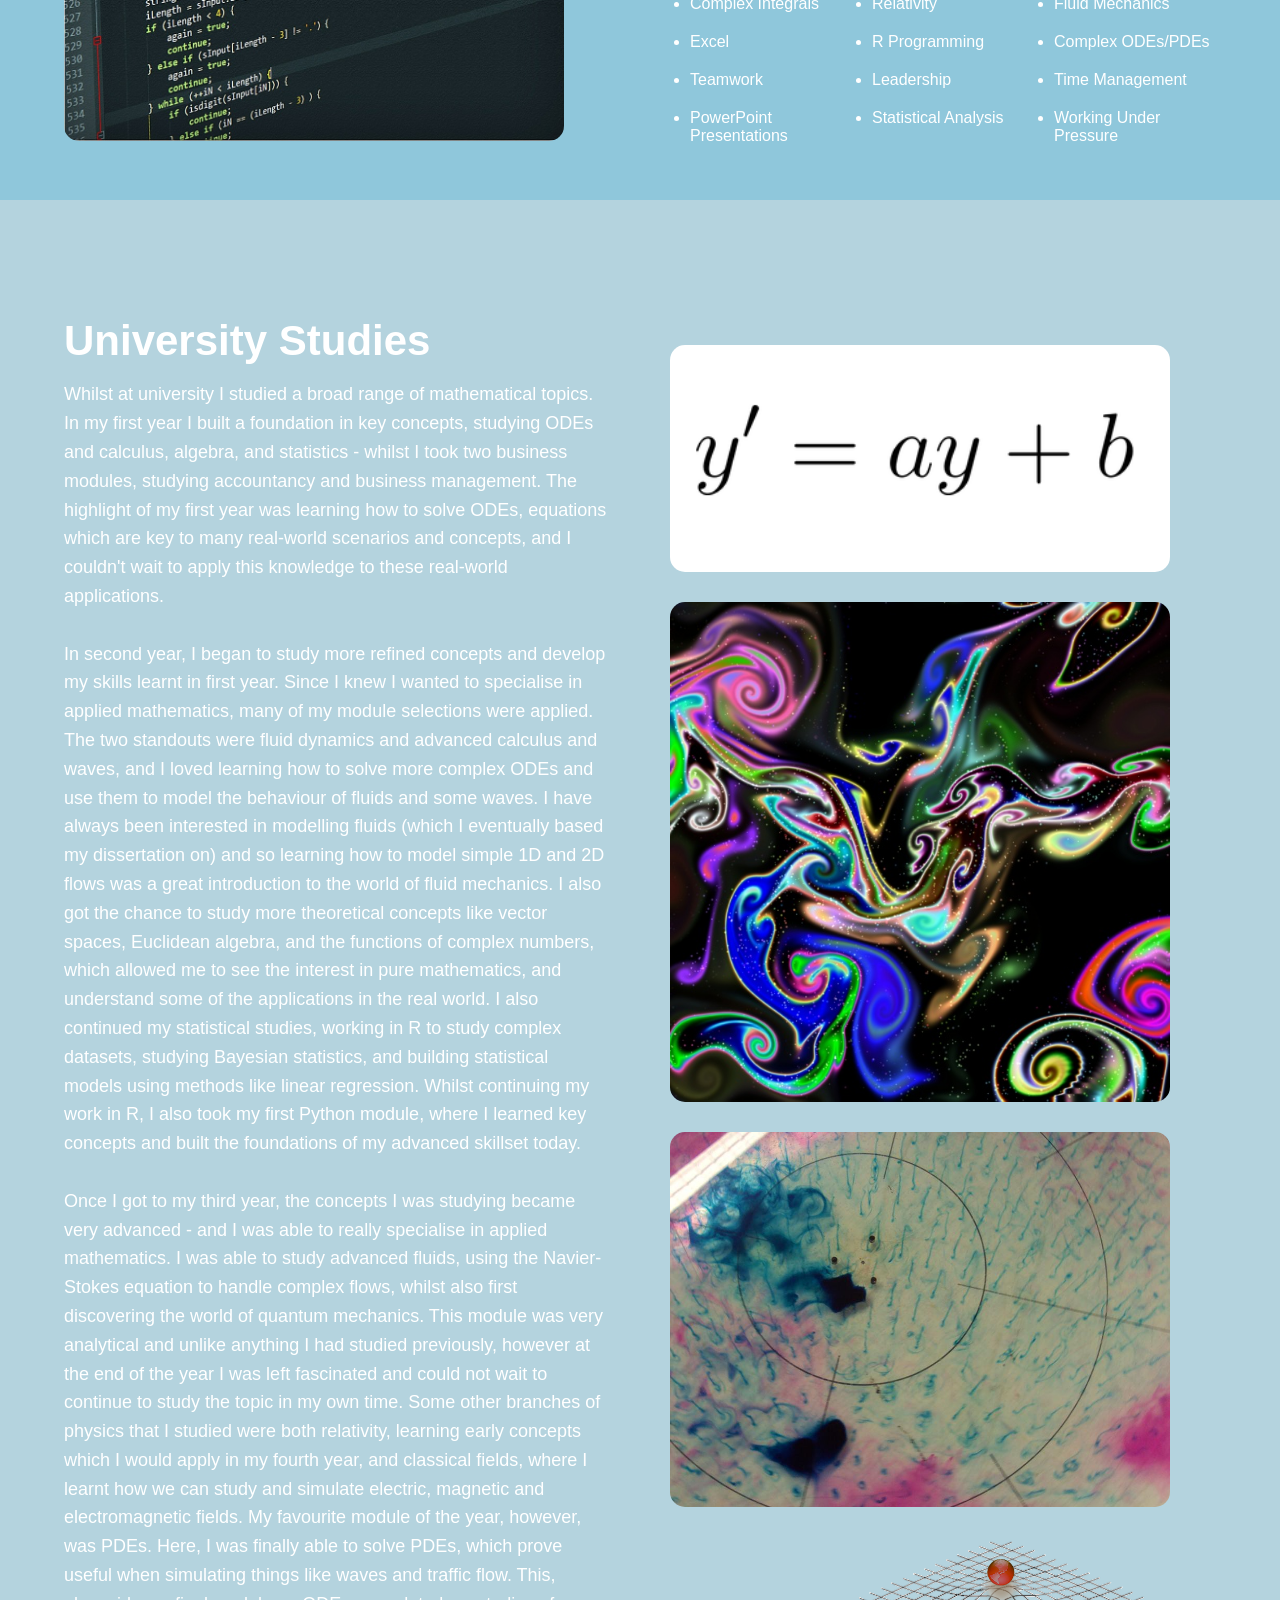
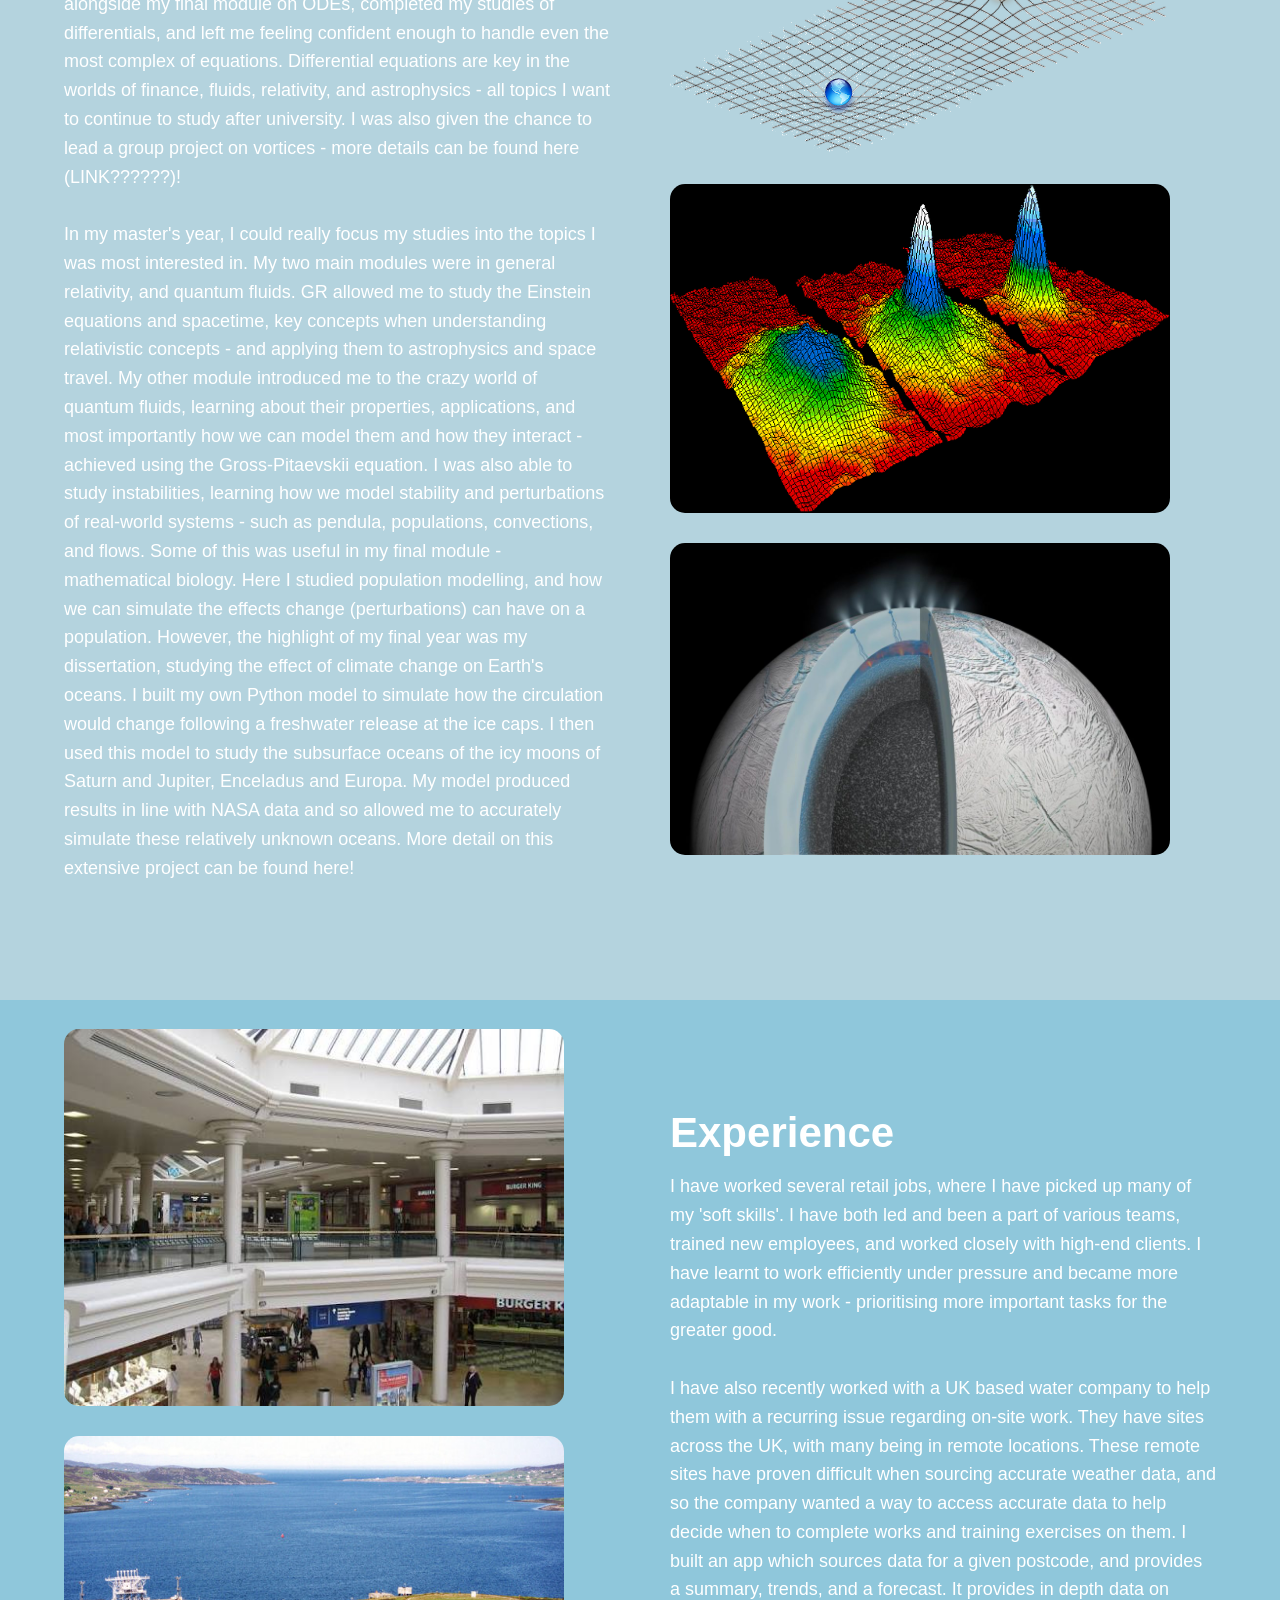
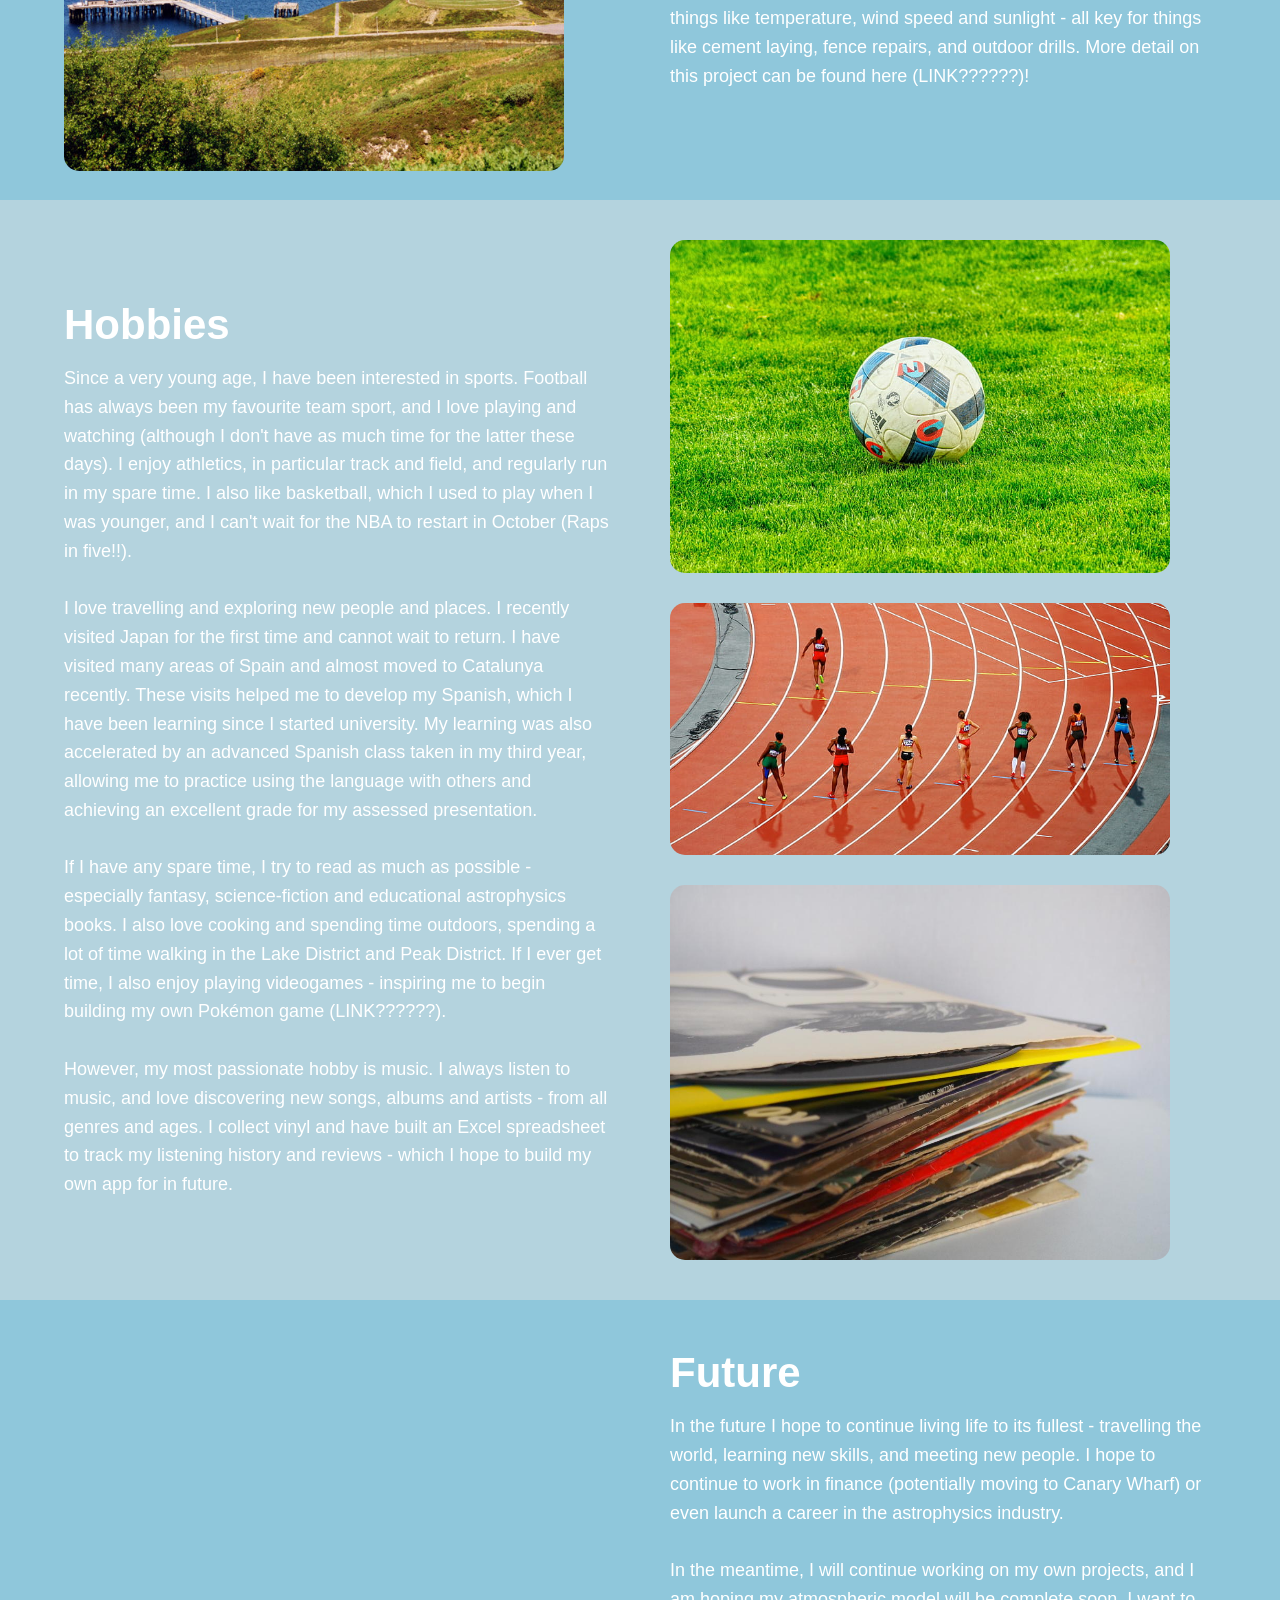
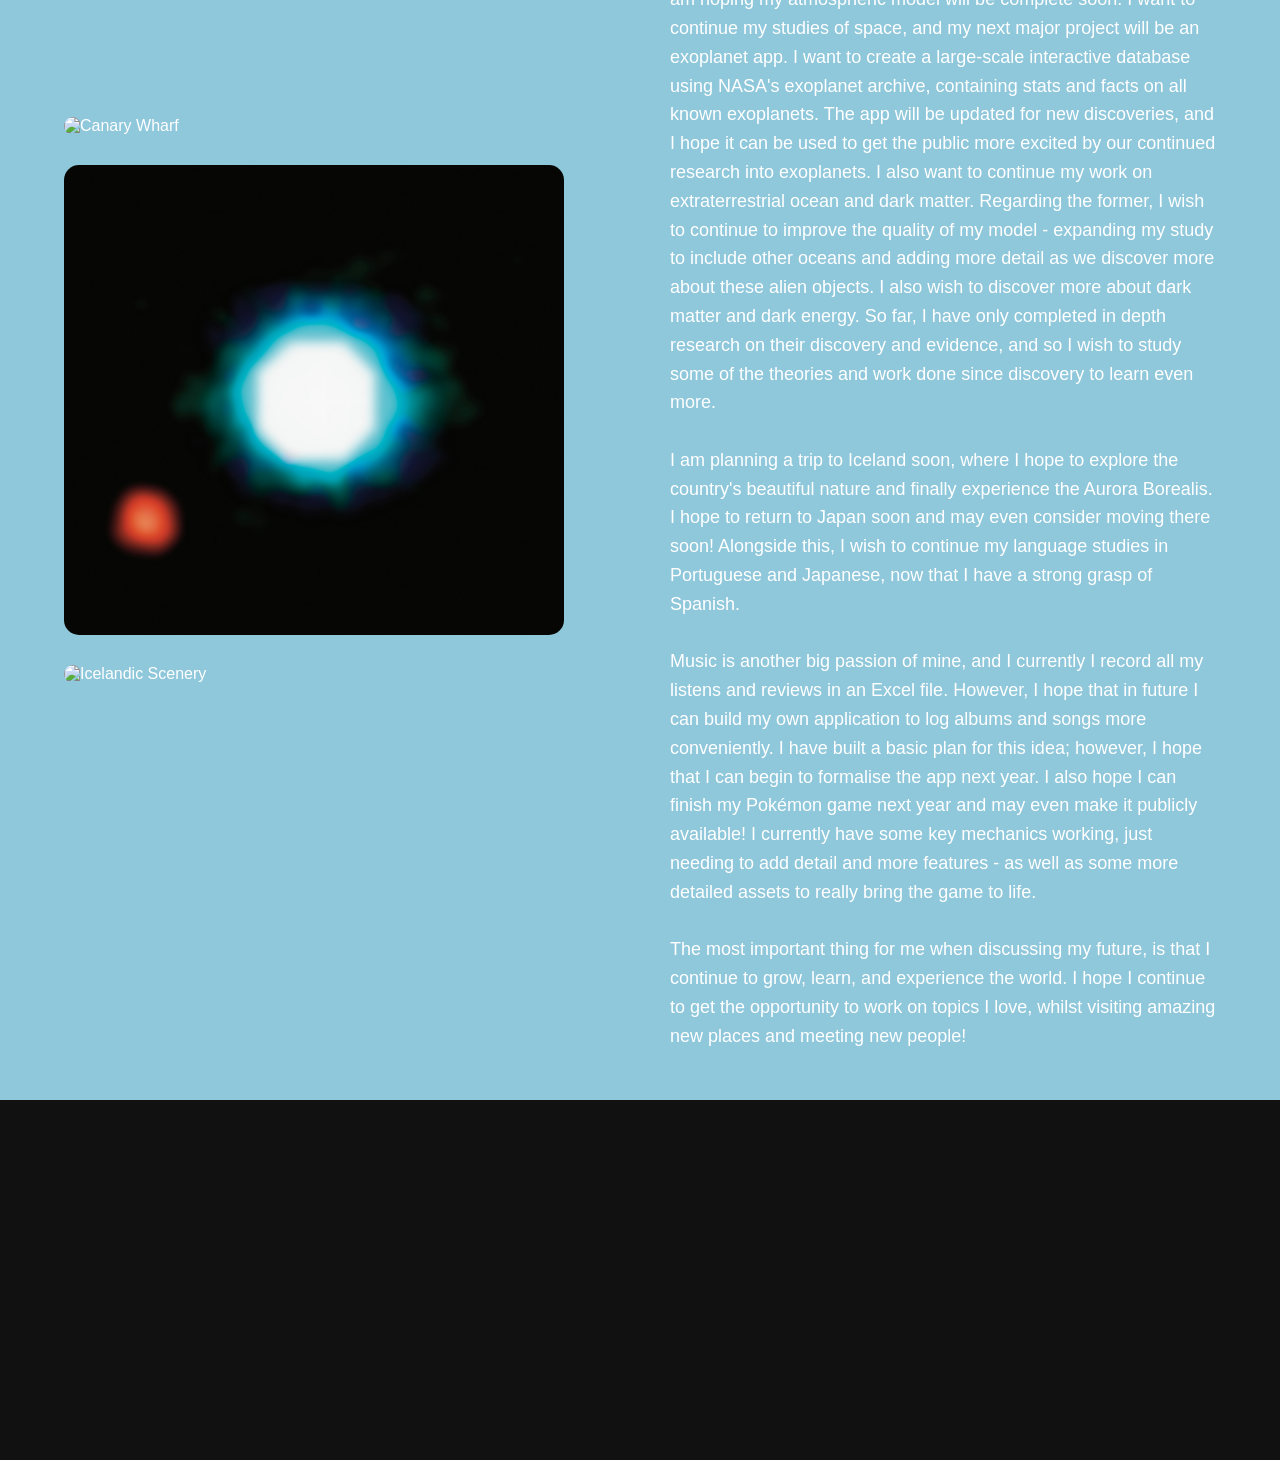
==== commit 9c6d9a80: "wrote up some additional content for about me page (intro, skills, uni image) and projects page (sub" ====
--- a/html/about.html
+++ b/html/about.html
@@ -41,10 +41,16 @@
                         In Summary
                     </h1>
                     <p class="intro-text">
-                        I am a recent graduate of Newcastle University, having 
+                        I am a recent graduate from Newcastle University, having 
                         completed my master's in mathematics. I am particularly 
                         interested in applied mathematics and the crossover between 
-                        maths and physics. 
+                        maths and physics. I have completed a number of projects on 
+                        space, and I love researching topics of active research - 
+                        like my project studying oceans on Europa and Enceladus. 
+                        Despite much of my free time being taken up with work and 
+                        studies, I still find time to engage with my hobbies - 
+                        taking part in sports, enjoying music, and travelling the 
+                        world! 
                     </p>
                 </div>
                 <div class="about-images">
@@ -64,22 +70,22 @@
                       <ul class="skills-list">
                         <li>Python</li>
                         <li>Problem Solving</li>
-                        <li>HTML/CSS</li>
+                        <li>HTML/CSS/JavaScript</li>
                         <li>Modelling</li>
+                        <li>Academic Writing</li>
+                        <li>Data Analysis</li>
+                        <li>Complex Integrals</li>
+                        <li>Relativity</li>
+                        <li>Fluid Mechanics</li>
+                        <li>Excel</li>
+                        <li>R Programming</li>
+                        <li>Complex ODEs/PDEs</li>
+                        <li>Teamwork</li>
+                        <li>Leadership</li>
+                        <li>Time Management</li>
+                        <li>PowerPoint Presentations</li>
                         <li>Statistical Analysis</li>
-                        <li>Data Analysis</li>
-                        <li>Python</li>
-                        <li>Problem Solving</li>
-                        <li>HTML/CSS</li>
-                        <li>Modelling</li>
-                        <li>Statistical Analysis</li>
-                        <li>Data Analysis</li>
-                        <li>Python</li>
-                        <li>Problem Solving</li>
-                        <li>HTML/CSS</li>
-                        <li>Modelling</li>
-                        <li>Statistical Analysis</li>
-                        <li>Data Analysis</li>
+                        <li>Working Under Pressure</li>
                       </ul>
                 </div>
                 <div class="about-images">
@@ -167,6 +173,9 @@
                 </div>
                 <div class="about-images">
                     <div class="about-image">
+                        <img src="../images/about-images/simple-ODE.png" alt="Simple ODE">
+                    </div>
+                    <div class="about-image">
                         <img src="../images/about-images/fluids.jpg" alt="Streamlines">
                     </div>
                     <div class="about-image">
--- a/css/about.css
+++ b/css/about.css
@@ -76,7 +76,7 @@
     padding-left: 20px;
 }
 .uni {
-    height: 2500px;
+    height: 2400px;
     color: white;
     display: flex;
     align-items: center;
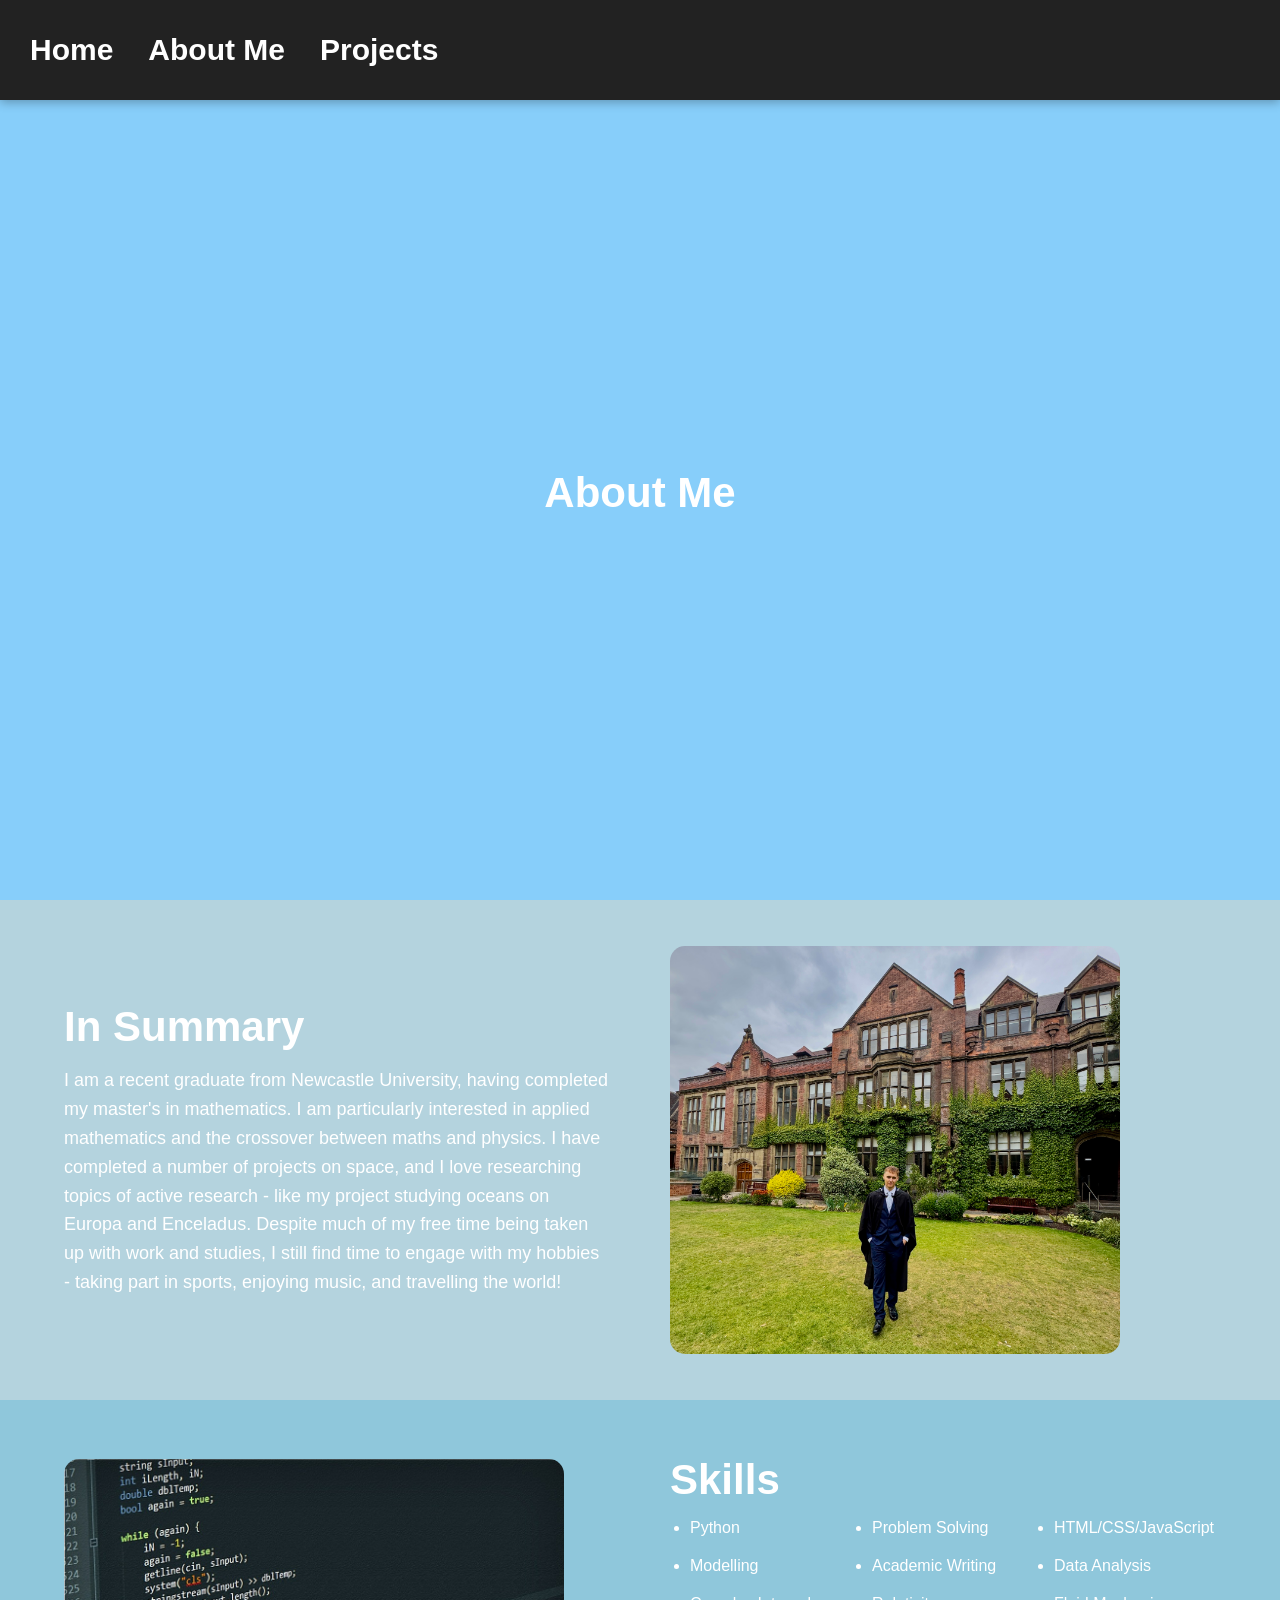
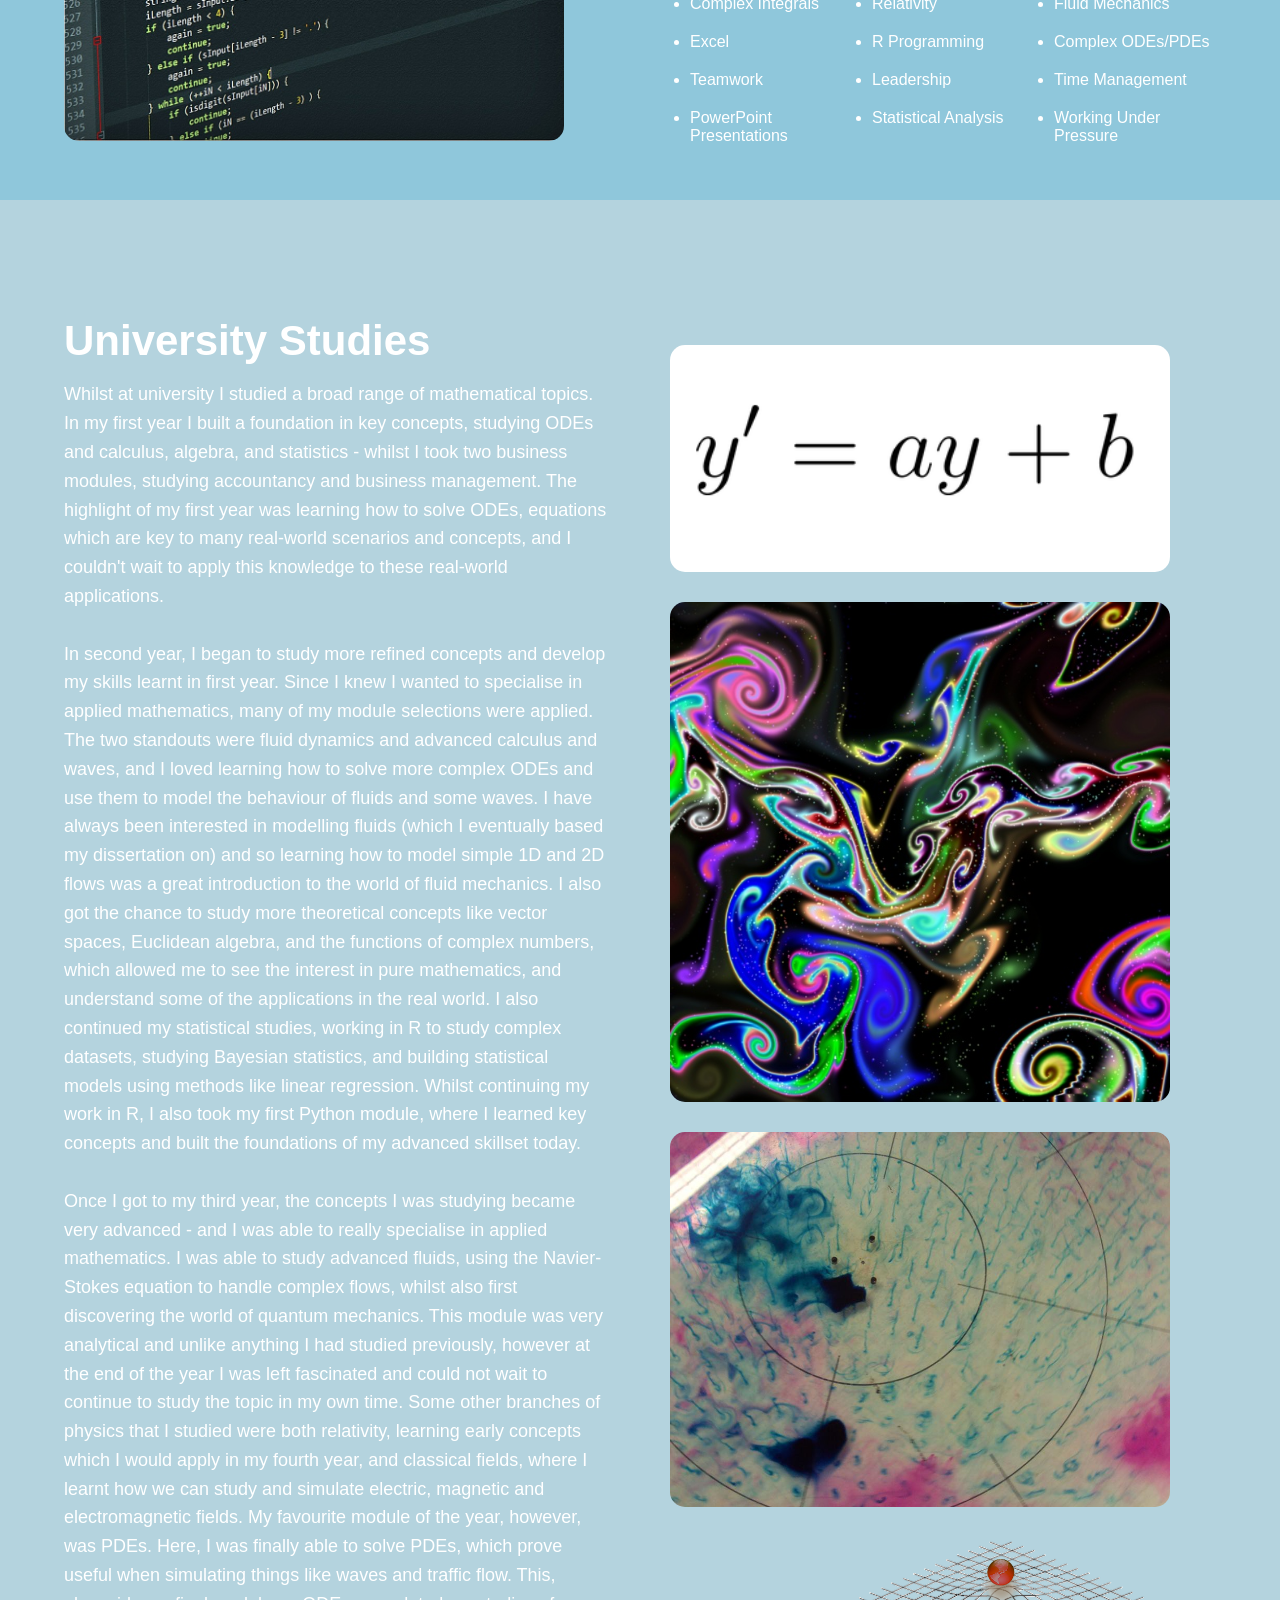
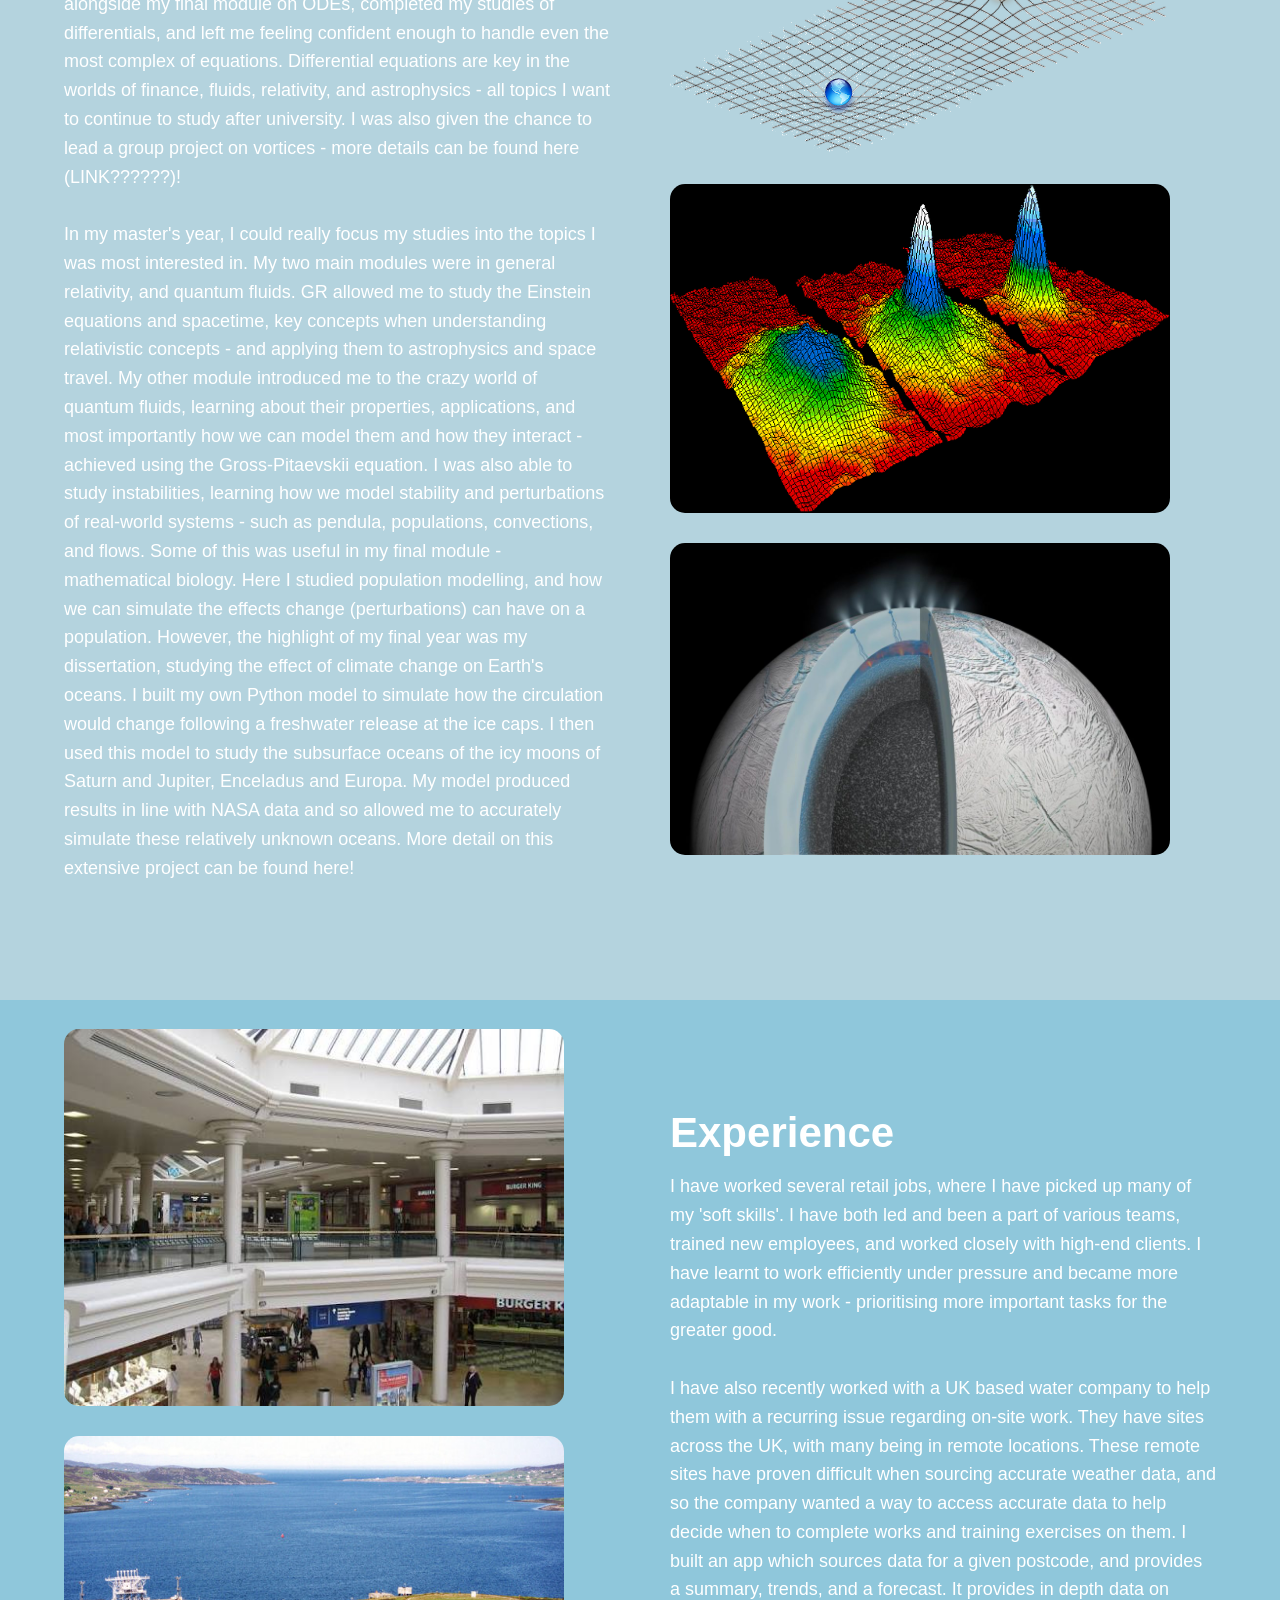
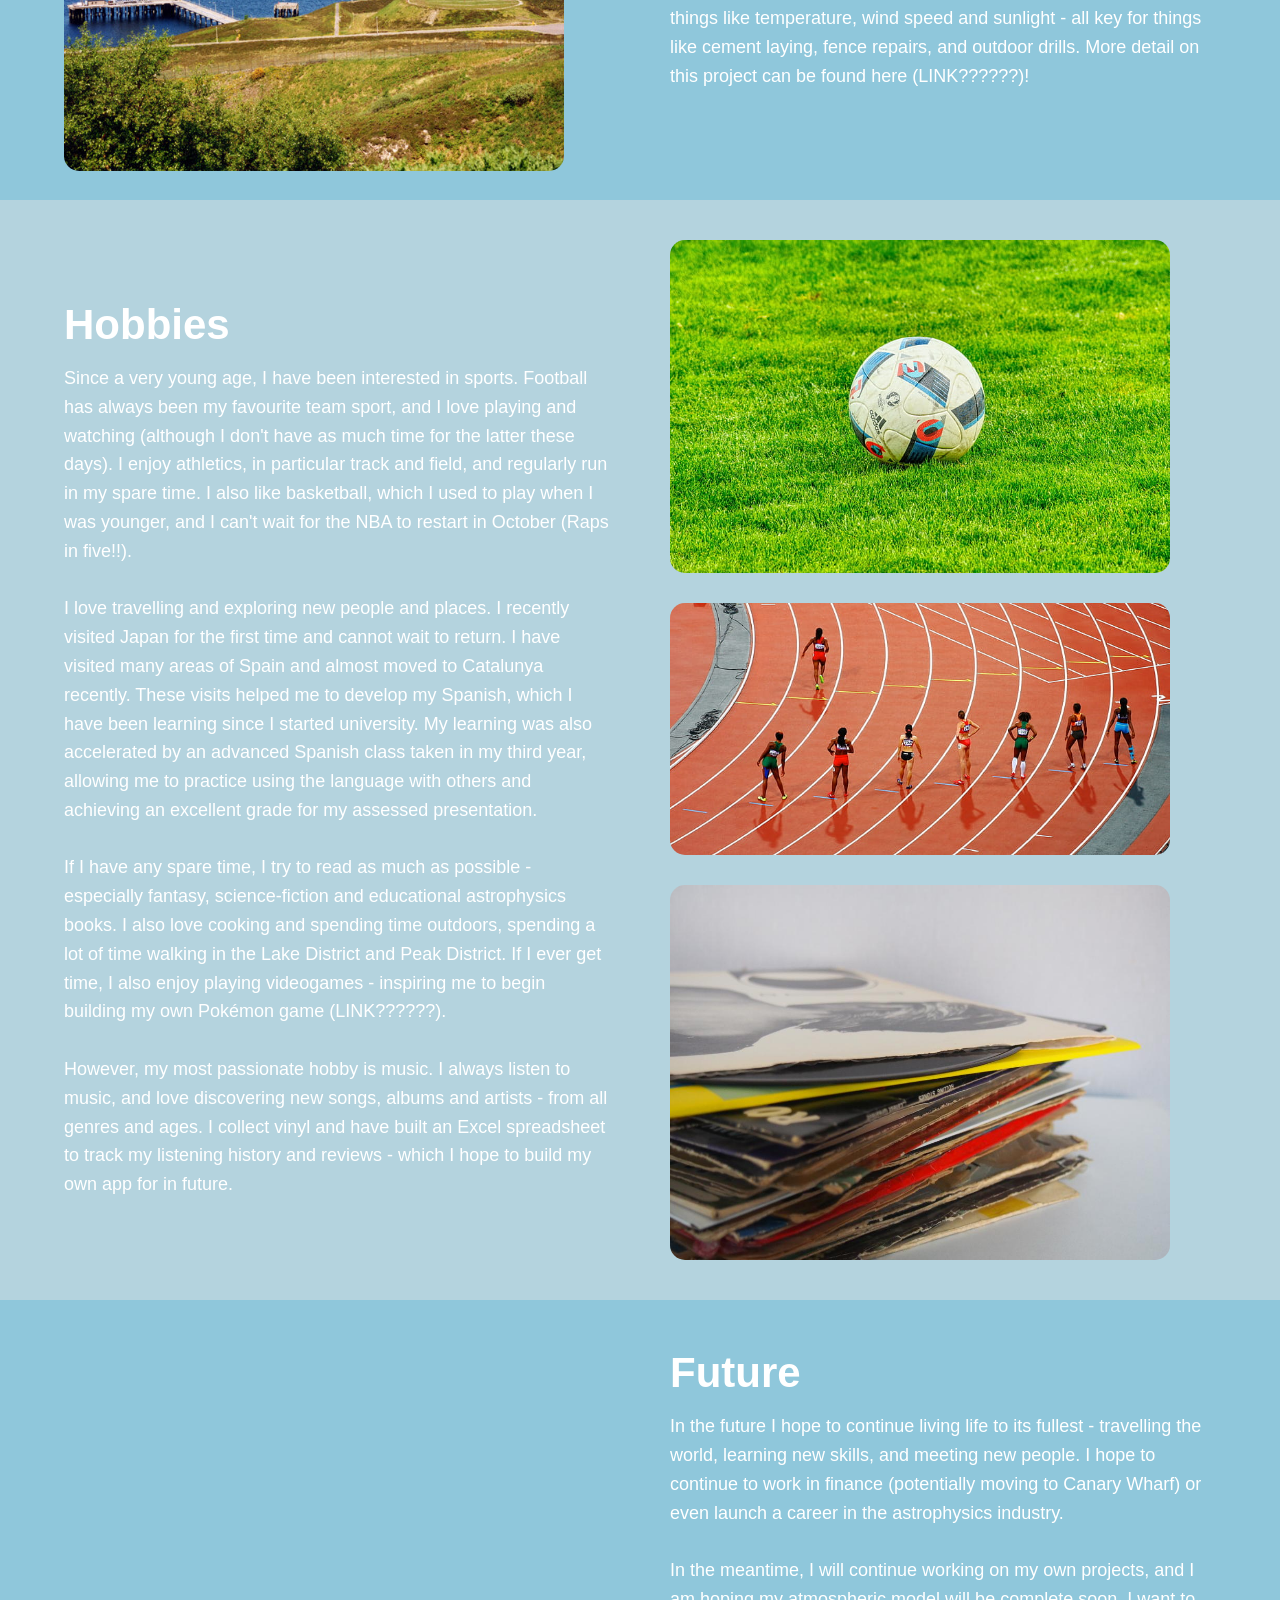
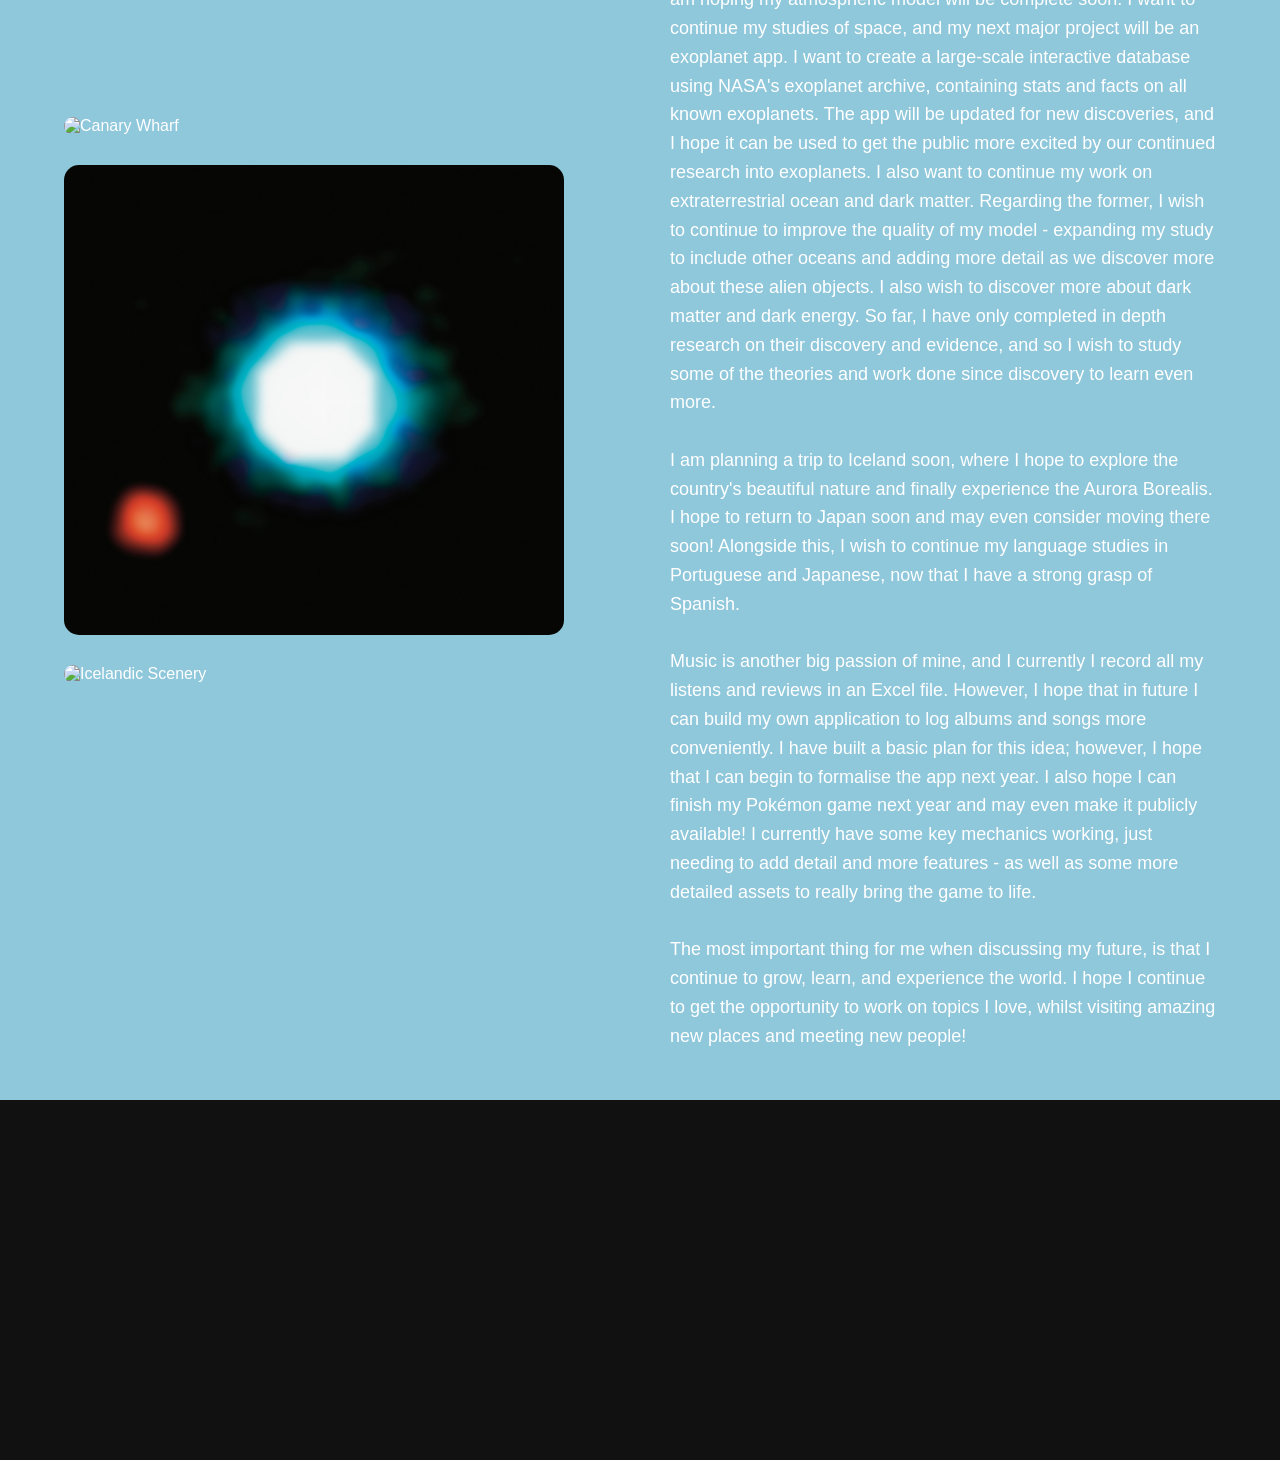
==== commit a32bf56c: "finished filling out content on the projects page, also added new images for some projects. finally " ====
--- a/html/about.html
+++ b/html/about.html
@@ -17,11 +17,6 @@
       <li><a href="../html/about.html">About Me</a></li>
       <li><a href="../html/projects.html">Projects</a></li>
     </ul>
-    <!-- search bar (MAY REMOVE) -->
-    <div class="rightnav">
-      <input type="text" name="search" id="search">
-      <button class="btn btn-sm">Search</button>
-    </div>
   </nav>
 
   <main class="main-content">
--- a/style.css
+++ b/style.css
@@ -63,20 +63,7 @@
     color: lightseagreen;
     text-shadow: 1px 1px 5px black;
 }
-.rightnav {
-    display: flex;
-    align-items: center;
-    gap: 10px;
-}
-#search { 
-    padding: 10px;
-    font-size: 20px;
-    border: 2px solid #adaca7;
-    border-radius: 10px;
-    outline: none;
-    background: white;
-    transition: 0.5s ease;
-}
+
 /* shrunk navbar when scrolling */
 #navbar.scrolled {
     height: 55px;
@@ -108,10 +95,6 @@
     transform: scale(1.05);
 }
 
-.btn-sm {
-    padding: 8px 16px;
-    font-size: 14px;
-}
 
 /* sections */
 /* general section styles */
